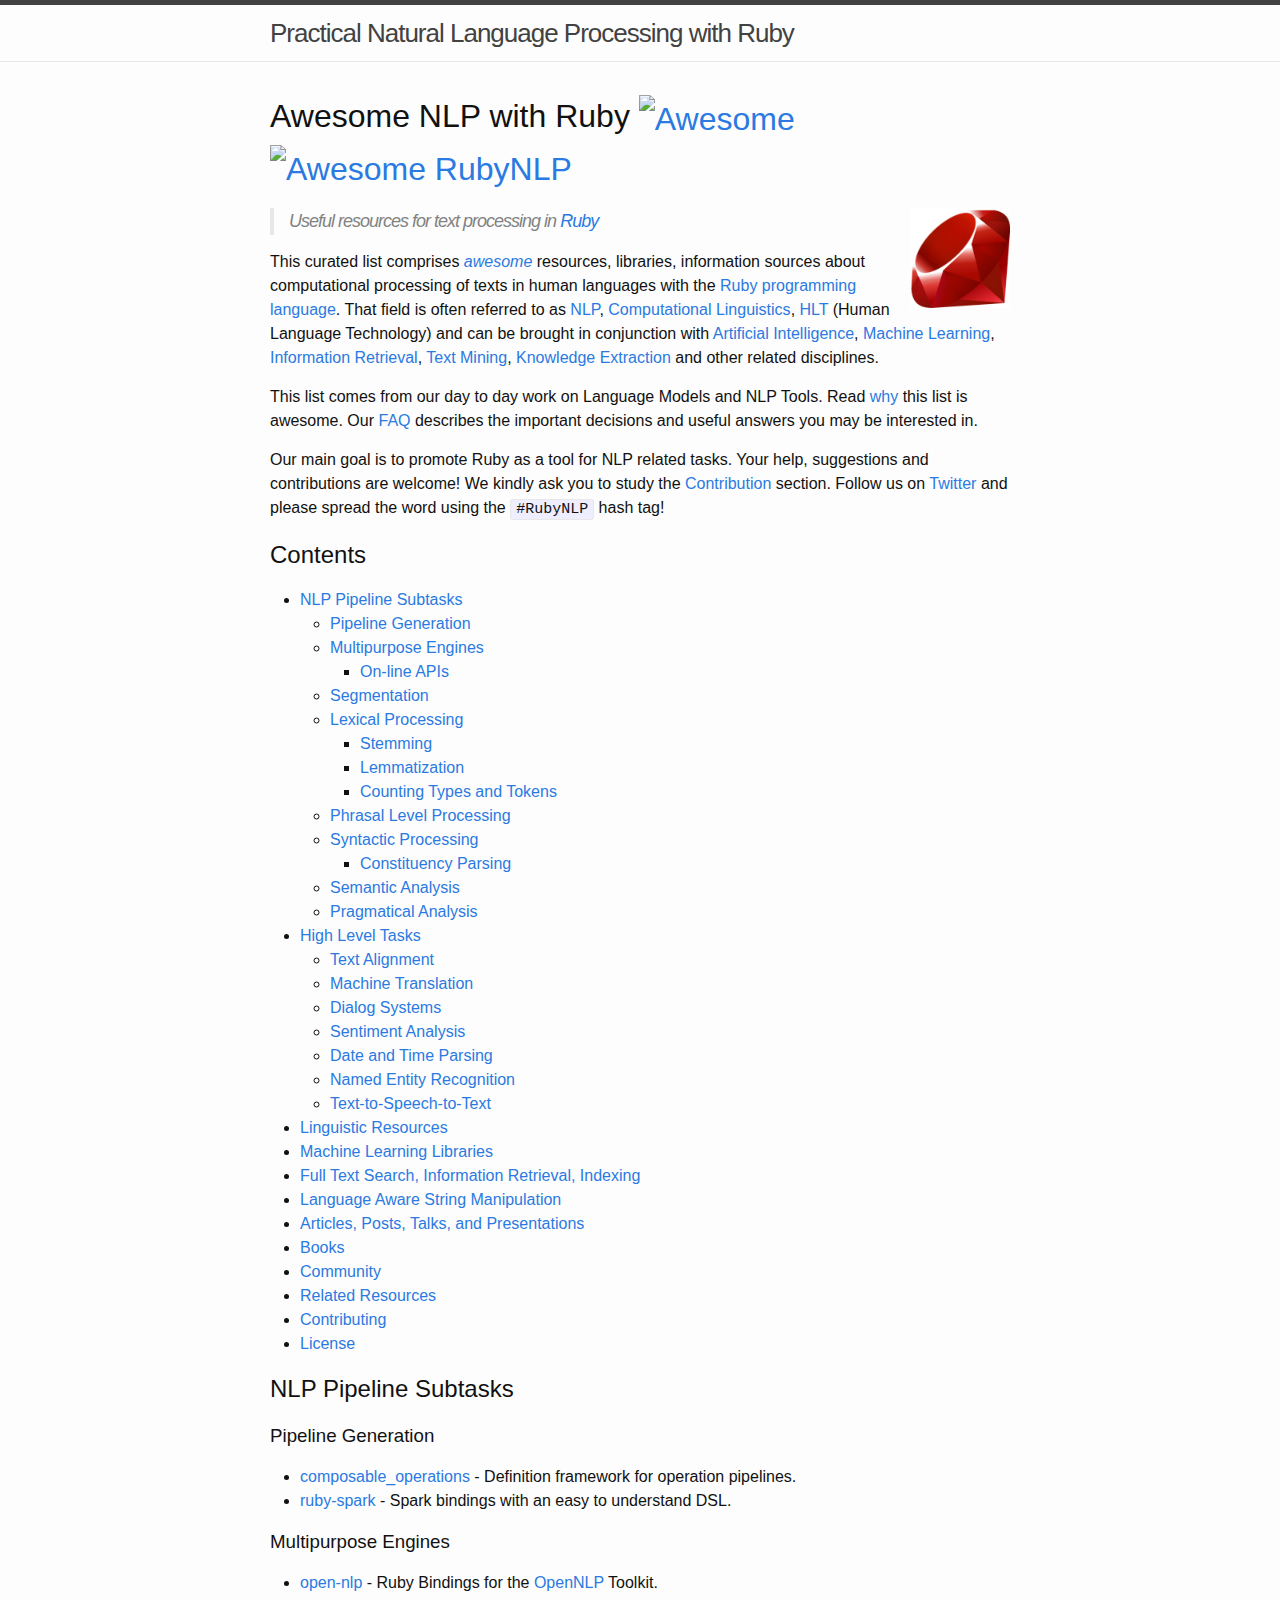
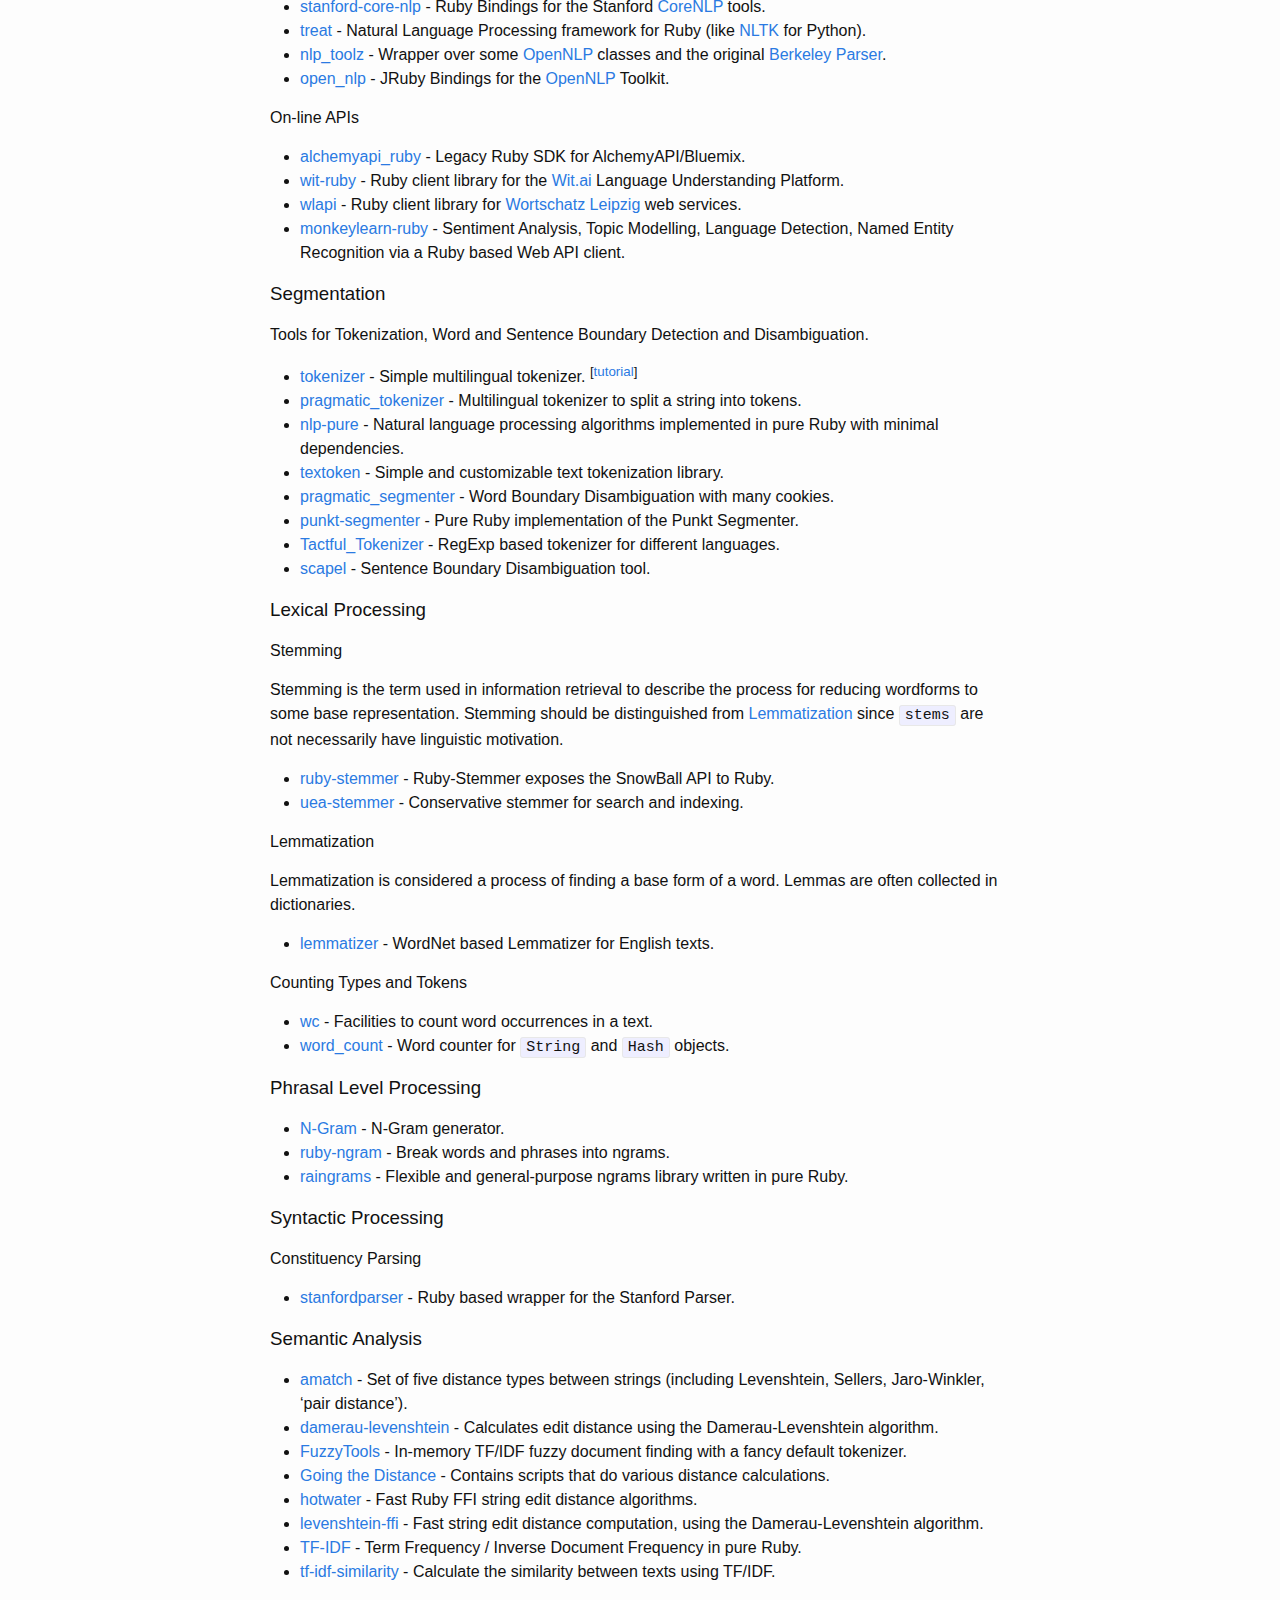
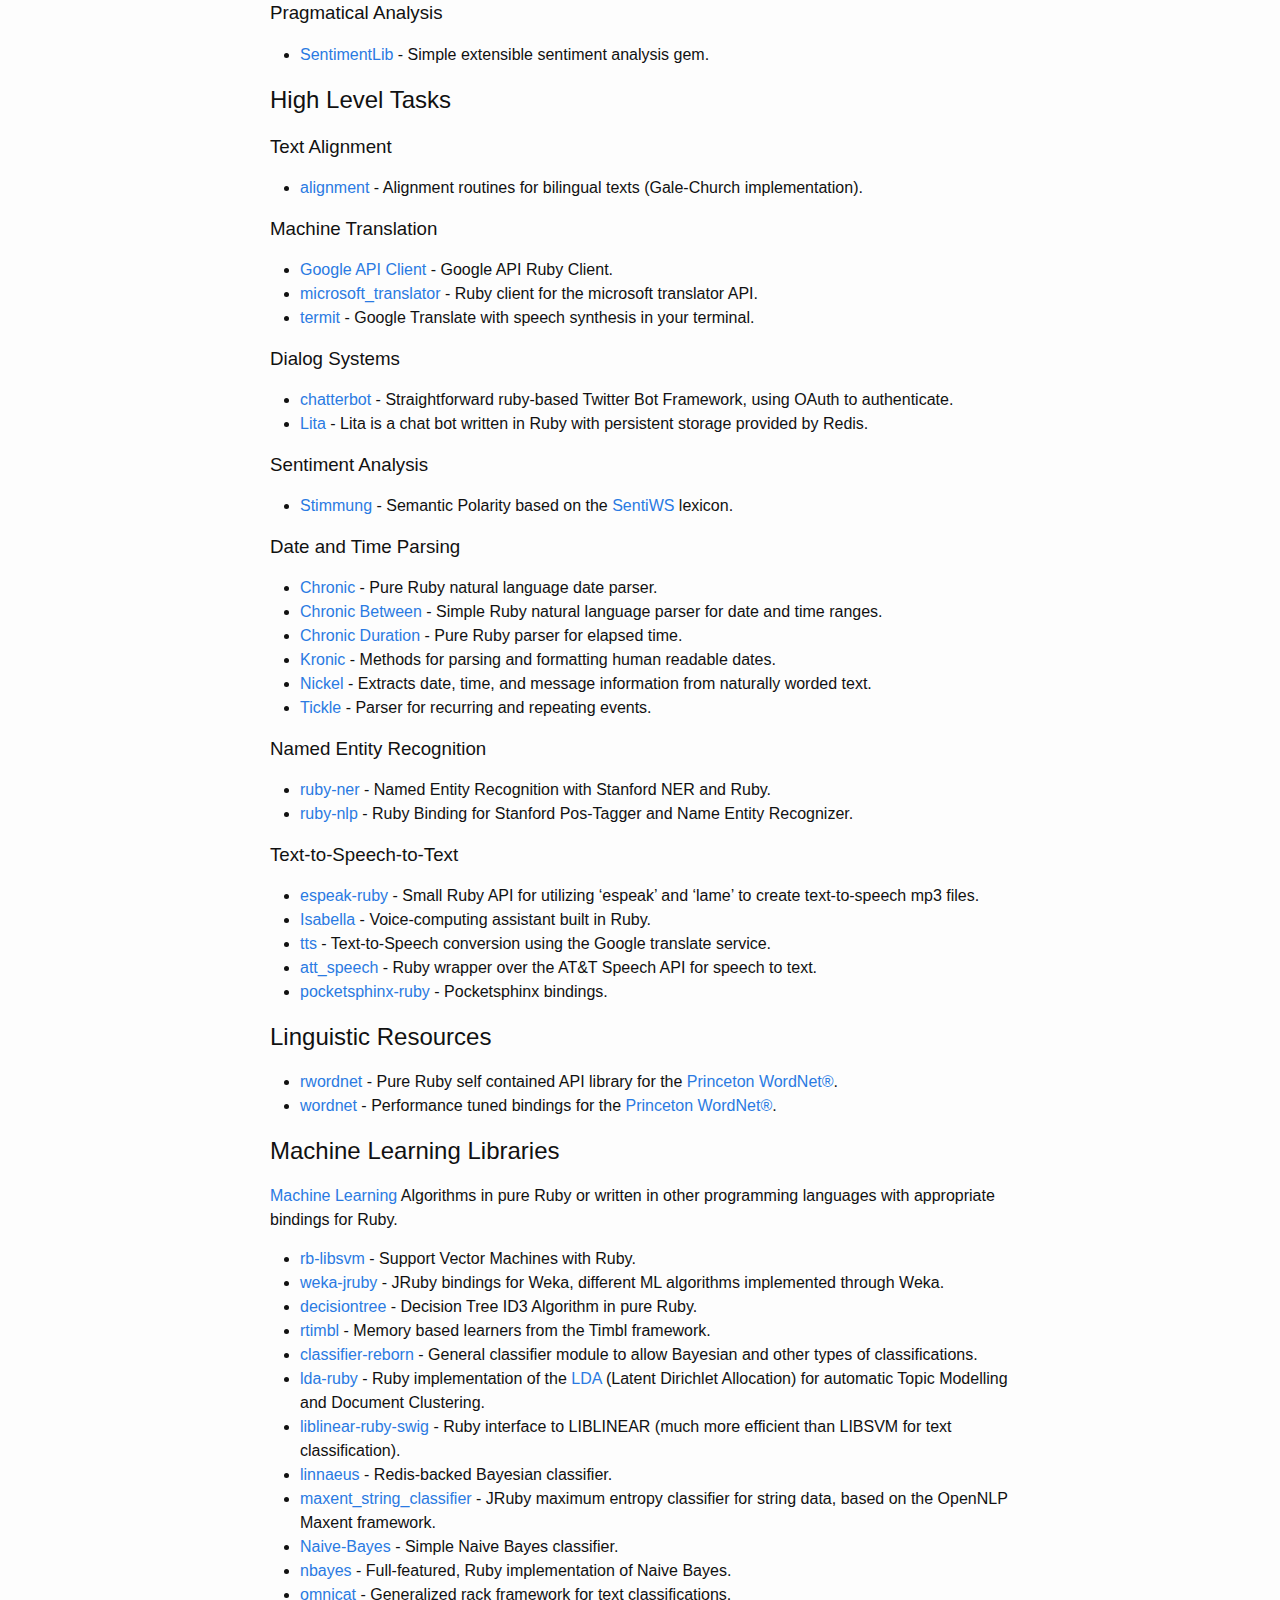
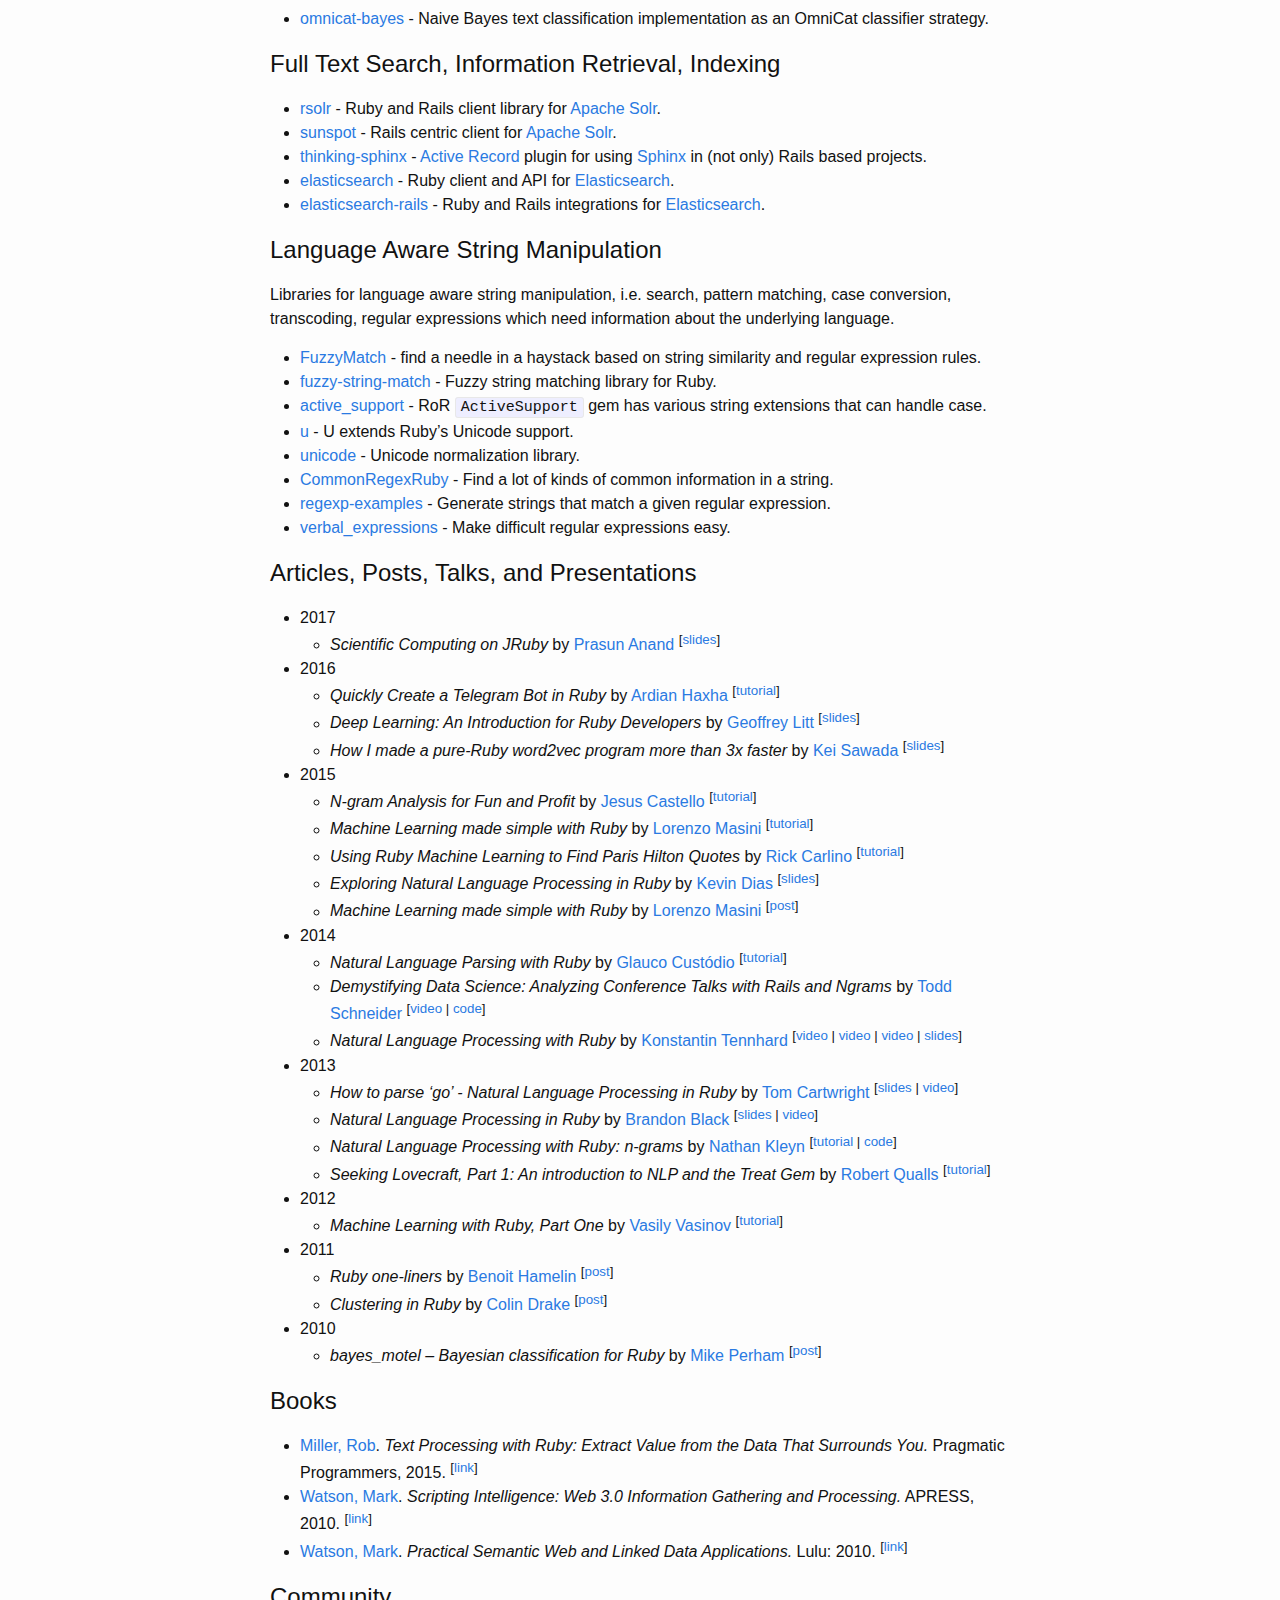
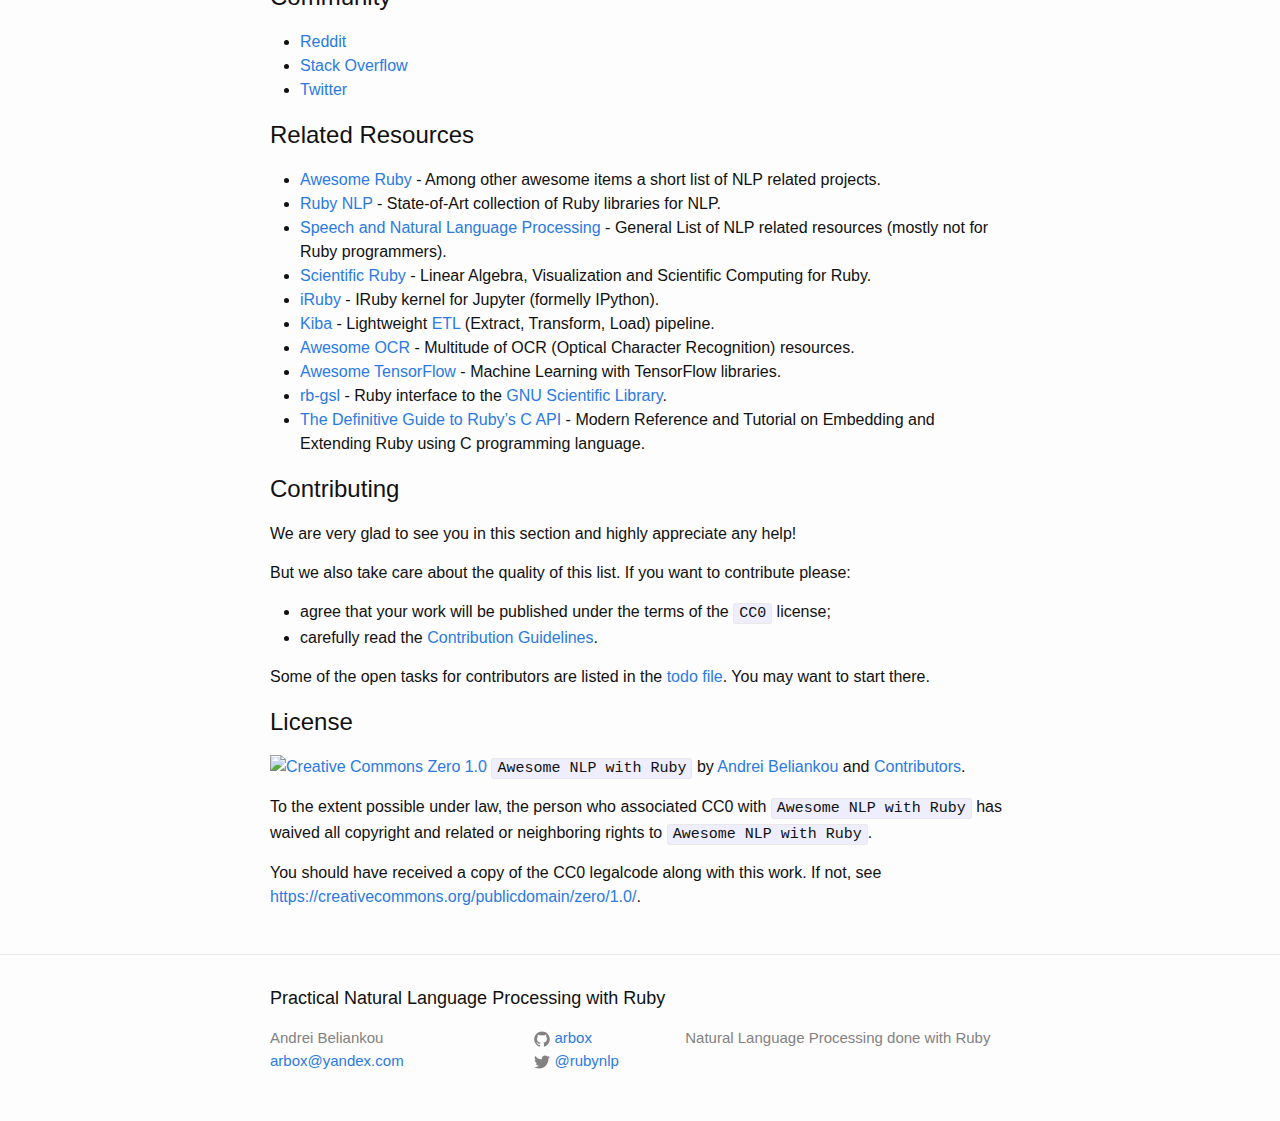
==== index.html @ 428e89db "Added the SEO tag." ====
<!DOCTYPE html>
<html lang="en">

  <head>
  <meta charset="utf-8">
  <meta http-equiv="X-UA-Compatible" content="IE=edge">
  <meta name="viewport" content="width=device-width, initial-scale=1">
  <link rel="apple-touch-icon" sizes="180x180" href="/apple-touch-icon.png">
<link rel="icon" type="image/png" href="/favicon-32x32.png" sizes="32x32">
<link rel="icon" type="image/png" href="/favicon-16x16.png" sizes="16x16">
<link rel="manifest" href="/manifest.json">
<link rel="mask-icon" href="/safari-pinned-tab.svg" color="#5bbad5">
<meta name="theme-color" content="#ffffff">

  <title>Practical Natural Language Processing with Ruby</title>
  <meta name="description" content="Natural Language Processing done with Ruby">

  <link rel="stylesheet" href="/assets/main.css">
  <link rel="canonical" href="http://rubynlp.org/">
  <link rel="alternate" type="application/rss+xml" title="Practical Natural Language Processing with Ruby" href="/feed.xml">

  
  <script>
  (function(i,s,o,g,r,a,m){i['GoogleAnalyticsObject']=r;i[r]=i[r]||function(){
  (i[r].q=i[r].q||[]).push(arguments)},i[r].l=1*new Date();a=s.createElement(o),
  m=s.getElementsByTagName(o)[0];a.async=1;a.src=g;m.parentNode.insertBefore(a,m)
  })(window,document,'script','https://www.google-analytics.com/analytics.js','ga');

  ga('create', 'UA-91420426-1', 'auto');
  ga('send', 'pageview');

</script>
  

  <!-- Yandex.Metrika counter -->
<script type="text/javascript">
    (function (d, w, c) {
        (w[c] = w[c] || []).push(function() {
            try {
                w.yaCounter42730049 = new Ya.Metrika({
                    id:42730049,
                    clickmap:true,
                    trackLinks:true,
                    accurateTrackBounce:true,
                    trackHash:true
                });
            } catch(e) { }
        });

        var n = d.getElementsByTagName("script")[0],
            s = d.createElement("script"),
            f = function () { n.parentNode.insertBefore(s, n); };
        s.type = "text/javascript";
        s.async = true;
        s.src = "https://mc.yandex.ru/metrika/watch.js";

        if (w.opera == "[object Opera]") {
            d.addEventListener("DOMContentLoaded", f, false);
        } else { f(); }
    })(document, window, "yandex_metrika_callbacks");
</script>
<noscript><div><img src="https://mc.yandex.ru/watch/42730049" style="position:absolute; left:-9999px;" alt="" /></div></noscript>
<!-- /Yandex.Metrika counter -->

  
  <!-- Begin Jekyll SEO tag v2.1.0 -->
<title>Practical Natural Language Processing with Ruby - Natural Language Processing done with Ruby</title>
<meta property="og:title" content="Practical Natural Language Processing with Ruby" />
<meta name="description" content="Natural Language Processing done with Ruby" />
<meta property="og:description" content="Natural Language Processing done with Ruby" />
<link rel="canonical" href="http://rubynlp.org/" />
<meta property="og:url" content="http://rubynlp.org/" />
<meta property="og:site_name" content="Practical Natural Language Processing with Ruby" />
<meta name="twitter:card" content="summary" />
<meta name="twitter:site" content="@rubynlp" />
<meta name="twitter:creator" content="@Andrei Beliankou" />
<script type="application/ld+json">
{"@context": "http://schema.org",
"@type": "WebSite",
"name": "Andrei Beliankou",
"headline": "Practical Natural Language Processing with Ruby",
"description": "Natural Language Processing done with Ruby",
"sameAs": ["https://github.com/arbox/nlp-with-ruby","https://twitter.com/RubyNLP"],
"url": "http://rubynlp.org/"}</script>
<!-- End Jekyll SEO tag -->

</head>


  <body>

    <header class="site-header" role="banner">

  <div class="wrapper">

    <a class="site-title" href="/">Practical Natural Language Processing with Ruby</a>

    <nav class="site-nav">
      <span class="menu-icon">
        <svg viewBox="0 0 18 15" width="18px" height="15px">
          <path fill="#424242" d="M18,1.484c0,0.82-0.665,1.484-1.484,1.484H1.484C0.665,2.969,0,2.304,0,1.484l0,0C0,0.665,0.665,0,1.484,0 h15.031C17.335,0,18,0.665,18,1.484L18,1.484z"/>
          <path fill="#424242" d="M18,7.516C18,8.335,17.335,9,16.516,9H1.484C0.665,9,0,8.335,0,7.516l0,0c0-0.82,0.665-1.484,1.484-1.484 h15.031C17.335,6.031,18,6.696,18,7.516L18,7.516z"/>
          <path fill="#424242" d="M18,13.516C18,14.335,17.335,15,16.516,15H1.484C0.665,15,0,14.335,0,13.516l0,0 c0-0.82,0.665-1.484,1.484-1.484h15.031C17.335,12.031,18,12.696,18,13.516L18,13.516z"/>
        </svg>
      </span>

      <div class="trigger">
        
          
        
          
        
      </div>
    </nav>

  </div>

</header>


    <main class="page-content" aria-label="Content">
      <div class="wrapper">
        
<h1 id="awesome-nlp-with-ruby--">Awesome NLP with Ruby <a href="https://github.com/sindresorhus/awesome"><img src="https://cdn.rawgit.com/sindresorhus/awesome/d7305f38d29fed78fa85652e3a63e154dd8e8829/media/badge.svg" alt="Awesome" /></a> <a href="https://github.com/arbox/nlp-with-ruby"><img src="https://img.shields.io/badge/Awesome-RubyNLP-brightgreen.svg" alt="Awesome RubyNLP" /></a></h1>

<p><a href="https://www.ruby-lang.org/en/"><img src="assets/Ruby_Logo.jpg" align="right" width="100px" height="100px" /></a></p>

<blockquote>
  <p>Useful resources for text processing in <a href="https://www.ruby-lang.org/en/">Ruby</a></p>
</blockquote>

<p>This curated list comprises <a href="https://github.com/sindresorhus/awesome/blob/master/awesome.md"><em>awesome</em></a>
resources, libraries, information sources about computational processing of texts
in human languages with the <a href="ruby">Ruby programming language</a>.
That field is often referred to as
<a href="https://en.wikipedia.org/wiki/Natural_language_processing">NLP</a>,
<a href="https://en.wikipedia.org/wiki/Computational_linguistics">Computational Linguistics</a>,
<a href="https://en.wikipedia.org/wiki/Language_technology">HLT</a> (Human Language Technology)
and can be brought in conjunction with
<a href="https://en.wikipedia.org/wiki/Artificial_intelligence">Artificial Intelligence</a>,
<a href="https://en.wikipedia.org/wiki/Machine_learning">Machine Learning</a>,
<a href="https://en.wikipedia.org/wiki/Information_retrieval">Information Retrieval</a>,
<a href="https://en.wikipedia.org/wiki/Text_mining">Text Mining</a>,
<a href="https://en.wikipedia.org/wiki/Knowledge_extraction">Knowledge Extraction</a>
and other related disciplines.</p>

<p>This list comes from our day to day work on Language Models and NLP Tools.
Read <a href="https://github.com/arbox/nlp-with-ruby/blob/master/motivation.md">why</a> this list is awesome. Our <a href="https://github.com/arbox/nlp-with-ruby/blob/master/FAQ.md">FAQ</a> describes the
important decisions and useful answers you may be interested in.</p>

<p>Our main goal is to promote Ruby as a tool for NLP related tasks. Your help,
suggestions and contributions are welcome! We kindly ask you to study
the <a href="#contributing">Contribution</a> section. Follow us on <a href="https://twitter.com/RubyNLP">Twitter</a>
and please spread the word using the <code class="highlighter-rouge">#RubyNLP</code> hash tag!</p>

<h2 id="contents">Contents</h2>

<!-- toc -->

<ul>
  <li><a href="#nlp-pipeline-subtasks">NLP Pipeline Subtasks</a>
    <ul>
      <li><a href="#pipeline-generation">Pipeline Generation</a></li>
      <li><a href="#multipurpose-engines">Multipurpose Engines</a>
        <ul>
          <li><a href="#on-line-apis">On-line APIs</a></li>
        </ul>
      </li>
      <li><a href="#segmentation">Segmentation</a></li>
      <li><a href="#lexical-processing">Lexical Processing</a>
        <ul>
          <li><a href="#stemming">Stemming</a></li>
          <li><a href="#lemmatization">Lemmatization</a></li>
          <li><a href="#counting-types-and-tokens">Counting Types and Tokens</a></li>
        </ul>
      </li>
      <li><a href="#phrasal-level-processing">Phrasal Level Processing</a></li>
      <li><a href="#syntactic-processing">Syntactic Processing</a>
        <ul>
          <li><a href="#constituency-parsing">Constituency Parsing</a></li>
        </ul>
      </li>
      <li><a href="#semantic-analysis">Semantic Analysis</a></li>
      <li><a href="#pragmatical-analysis">Pragmatical Analysis</a></li>
    </ul>
  </li>
  <li><a href="#high-level-tasks">High Level Tasks</a>
    <ul>
      <li><a href="#text-alignment">Text Alignment</a></li>
      <li><a href="#machine-translation">Machine Translation</a></li>
      <li><a href="#dialog-systems">Dialog Systems</a></li>
      <li><a href="#sentiment-analysis">Sentiment Analysis</a></li>
      <li><a href="#date-and-time-parsing">Date and Time Parsing</a></li>
      <li><a href="#named-entity-recognition">Named Entity Recognition</a></li>
      <li><a href="#text-to-speech-to-text">Text-to-Speech-to-Text</a></li>
    </ul>
  </li>
  <li><a href="#linguistic-resources">Linguistic Resources</a></li>
  <li><a href="#machine-learning-libraries">Machine Learning Libraries</a></li>
  <li><a href="#full-text-search-information-retrieval-indexing">Full Text Search, Information Retrieval, Indexing</a></li>
  <li><a href="#language-aware-string-manipulation">Language Aware String Manipulation</a></li>
  <li><a href="#articles-posts-talks-and-presentations">Articles, Posts, Talks, and Presentations</a></li>
  <li><a href="#books">Books</a></li>
  <li><a href="#community">Community</a></li>
  <li><a href="#related-resources">Related Resources</a></li>
  <li><a href="#contributing">Contributing</a></li>
  <li><a href="#license">License</a></li>
</ul>

<!-- tocstop -->

<h2 id="nlp-pipeline-subtasks">NLP Pipeline Subtasks</h2>

<h3 id="pipeline-generation">Pipeline Generation</h3>

<ul>
  <li><a href="https://github.com/t6d/composable_operations">composable_operations</a> -
Definition framework for operation pipelines.</li>
  <li><a href="https://github.com/ondra-m/ruby-spark">ruby-spark</a> -
Spark bindings with an easy to understand DSL.</li>
</ul>

<h3 id="multipurpose-engines">Multipurpose Engines</h3>

<ul>
  <li><a href="https://github.com/louismullie/open-nlp">open-nlp</a> -
Ruby Bindings for the <a href="https://opennlp.apache.org/">OpenNLP</a> Toolkit.</li>
  <li><a href="https://github.com/louismullie/stanford-core-nlp">stanford-core-nlp</a> -
Ruby Bindings for the Stanford <a href="https://github.com/stanfordnlp/CoreNLP">CoreNLP</a> tools.</li>
  <li><a href="https://github.com/louismullie/treat">treat</a> -
Natural Language Processing framework for Ruby (like <a href="http://www.nltk.org/">NLTK</a> for Python).</li>
  <li><a href="https://github.com/LeFnord/nlp_toolz">nlp_toolz</a> -
Wrapper over some <a href="https://opennlp.apache.org/">OpenNLP</a> classes and
the original <a href="https://github.com/slavpetrov/berkeleyparser">Berkeley Parser</a>.</li>
  <li><a href="https://github.com/hck/open_nlp">open_nlp</a> -
JRuby Bindings for the <a href="https://opennlp.apache.org/">OpenNLP</a> Toolkit.</li>
</ul>

<h4 id="on-line-apis">On-line APIs</h4>

<ul>
  <li><a href="https://github.com/alchemyapi/alchemyapi_ruby">alchemyapi_ruby</a> -
Legacy Ruby SDK for AlchemyAPI/Bluemix.</li>
  <li><a href="https://github.com/wit-ai/wit-ruby">wit-ruby</a> -
Ruby client library for the <a href="https://wit.ai/">Wit.ai</a> Language Understanding Platform.</li>
  <li><a href="https://github.com/arbox/wlapi">wlapi</a> - Ruby client library for
<a href="http://wortschatz.uni-leipzig.de/">Wortschatz Leipzig</a> web services.</li>
  <li><a href="https://github.com/monkeylearn/monkeylearn-ruby">monkeylearn-ruby</a> - Sentiment
Analysis, Topic Modelling, Language Detection, Named Entity Recognition via
a Ruby based Web API client.</li>
</ul>

<h3 id="segmentation">Segmentation</h3>

<p>Tools for Tokenization, Word and Sentence Boundary Detection and Disambiguation.</p>

<ul>
  <li><a href="https://github.com/arbox/tokenizer">tokenizer</a> -
Simple multilingual tokenizer.
<sup>[<a href="tutorials/tokenizer.md">tutorial</a>]</sup></li>
  <li><a href="https://github.com/diasks2/pragmatic_tokenizer">pragmatic_tokenizer</a> -
Multilingual tokenizer to split a string into tokens.</li>
  <li><a href="https://github.com/parhamr/nlp-pure">nlp-pure</a> -
Natural language processing algorithms implemented in pure Ruby with minimal dependencies.</li>
  <li><a href="https://github.com/manorie/textoken">textoken</a> -
Simple and customizable text tokenization library.</li>
  <li><a href="https://github.com/diasks2/pragmatic_segmenter">pragmatic_segmenter</a> -
Word Boundary Disambiguation with many cookies.</li>
  <li><a href="https://github.com/lfcipriani/punkt-segmenter">punkt-segmenter</a> -
Pure Ruby implementation of the Punkt Segmenter.</li>
  <li><a href="https://github.com/zencephalon/Tactful_Tokenizer">Tactful_Tokenizer</a> -
RegExp based tokenizer for different languages.</li>
  <li><a href="https://github.com/louismullie/scalpel">scapel</a> -
Sentence Boundary Disambiguation tool.</li>
</ul>

<h3 id="lexical-processing">Lexical Processing</h3>

<h4 id="stemming">Stemming</h4>

<p>Stemming is the term used in information retrieval to describe the process for
reducing wordforms to some base representation. Stemming should be distinguished
from <a href="#lemmatization">Lemmatization</a> since <code class="highlighter-rouge">stems</code> are not necessarily have
linguistic motivation.</p>

<ul>
  <li><a href="https://github.com/aurelian/ruby-stemmer">ruby-stemmer</a> -
Ruby-Stemmer exposes the SnowBall API to Ruby.</li>
  <li><a href="https://github.com/ealdent/uea-stemmer">uea-stemmer</a> -
Conservative stemmer for search and indexing.</li>
</ul>

<h4 id="lemmatization">Lemmatization</h4>

<p>Lemmatization is considered a process of finding a base form of a word. Lemmas
are often collected in dictionaries.</p>

<ul>
  <li><a href="https://github.com/yohasebe/lemmatizer">lemmatizer</a> -
WordNet based Lemmatizer for English texts.</li>
</ul>

<h4 id="counting-types-and-tokens">Counting Types and Tokens</h4>

<ul>
  <li><a href="https://github.com/thesp0nge/wc">wc</a> -
Facilities to count word occurrences in a text.</li>
  <li><a href="https://github.com/AtelierConvivialite/word_count">word_count</a> -
Word counter for <code class="highlighter-rouge">String</code> and <code class="highlighter-rouge">Hash</code> objects.</li>
</ul>

<h3 id="phrasal-level-processing">Phrasal Level Processing</h3>

<ul>
  <li><a href="https://github.com/reddavis/N-Gram">N-Gram</a> -
N-Gram generator.</li>
  <li><a href="https://github.com/tkellen/ruby-ngram">ruby-ngram</a> -
Break words and phrases into ngrams.</li>
  <li><a href="https://github.com/postmodern/raingrams">raingrams</a> -
Flexible and general-purpose ngrams library written in pure Ruby.</li>
</ul>

<h3 id="syntactic-processing">Syntactic Processing</h3>

<h4 id="constituency-parsing">Constituency Parsing</h4>

<ul>
  <li><a href="https://rubygems.org/gems/stanfordparser">stanfordparser</a> -
Ruby based wrapper for the Stanford Parser.</li>
</ul>

<h3 id="semantic-analysis">Semantic Analysis</h3>

<ul>
  <li><a href="https://github.com/flori/amatch">amatch</a> -
Set of five distance types between strings (including Levenshtein, Sellers, Jaro-Winkler, ‘pair distance’).</li>
  <li><a href="https://github.com/GlobalNamesArchitecture/damerau-levenshtein">damerau-levenshtein</a> -
Calculates edit distance using the Damerau-Levenshtein algorithm.</li>
  <li><a href="https://github.com/brianhempel/fuzzy_tools">FuzzyTools</a> -
In-memory TF/IDF fuzzy document finding with a fancy default tokenizer.</li>
  <li><a href="https://github.com/schneems/going_the_distance">Going the Distance</a> -
Contains scripts that do various distance calculations.</li>
  <li><a href="https://github.com/colinsurprenant/hotwater">hotwater</a> -
Fast Ruby FFI string edit distance algorithms.</li>
  <li><a href="https://github.com/dbalatero/levenshtein-ffi">levenshtein-ffi</a> -
Fast string edit distance computation, using the Damerau-Levenshtein algorithm.</li>
  <li><a href="https://github.com/reddavis/TF-IDF">TF-IDF</a> -
Term Frequency / Inverse Document Frequency in pure Ruby.</li>
  <li><a href="https://github.com/jpmckinney/tf-idf-similarity">tf-idf-similarity</a> -
Calculate the similarity between texts using TF/IDF.</li>
</ul>

<h3 id="pragmatical-analysis">Pragmatical Analysis</h3>
<ul>
  <li><a href="https://github.com/nzaillian/sentiment_lib">SentimentLib</a> -
Simple extensible sentiment analysis gem.</li>
</ul>

<h2 id="high-level-tasks">High Level Tasks</h2>

<h3 id="text-alignment">Text Alignment</h3>

<ul>
  <li><a href="https://github.com/povilasjurcys/alignment">alignment</a> -
Alignment routines for bilingual texts (Gale-Church implementation).</li>
</ul>

<h3 id="machine-translation">Machine Translation</h3>

<ul>
  <li><a href="https://github.com/google/google-api-ruby-client">Google API Client</a> -
Google API Ruby Client.</li>
  <li><a href="https://github.com/ikayzo/microsoft_translator">microsoft_translator</a> -
Ruby client for the microsoft translator API.</li>
  <li><a href="https://github.com/pawurb/termit">termit</a> -
Google Translate with speech synthesis in your terminal.</li>
</ul>

<h3 id="dialog-systems">Dialog Systems</h3>

<ul>
  <li><a href="https://github.com/muffinista/chatterbot">chatterbot</a> -
Straightforward ruby-based Twitter Bot Framework, using OAuth to authenticate.</li>
  <li><a href="https://github.com/litaio/lita">Lita</a> -
Lita is a chat bot written in Ruby with persistent storage provided by Redis.</li>
</ul>

<h3 id="sentiment-analysis">Sentiment Analysis</h3>

<ul>
  <li><a href="https://github.com/pachacamac/stimmung">Stimmung</a> -
Semantic Polarity based on the
<a href="http://wortschatz.informatik.uni-leipzig.de/download/sentiws.html">SentiWS</a>
lexicon.</li>
</ul>

<h3 id="date-and-time-parsing">Date and Time Parsing</h3>

<ul>
  <li><a href="https://github.com/mojombo/chronic">Chronic</a> -
Pure Ruby natural language date parser.</li>
  <li><a href="https://github.com/jrobertson/chronic_between">Chronic Between</a> -
Simple Ruby natural language parser for date and time ranges.</li>
  <li><a href="https://github.com/hpoydar/chronic_duration">Chronic Duration</a> -
Pure Ruby parser for elapsed time.</li>
  <li><a href="https://github.com/xaviershay/kronic">Kronic</a> -
Methods for parsing and formatting human readable dates.</li>
  <li><a href="https://github.com/iainbeeston/nickel">Nickel</a> -
Extracts date, time, and message information from naturally worded text.</li>
  <li><a href="https://github.com/yb66/tickle">Tickle</a> -
Parser for recurring and repeating events.</li>
</ul>

<h3 id="named-entity-recognition">Named Entity Recognition</h3>

<ul>
  <li><a href="https://github.com/mblongii/ruby-ner">ruby-ner</a> -
Named Entity Recognition with Stanford NER and Ruby.</li>
  <li><a href="https://github.com/tiendung/ruby-nlp">ruby-nlp</a> -
Ruby Binding for Stanford Pos-Tagger and Name Entity Recognizer.</li>
</ul>

<h3 id="text-to-speech-to-text">Text-to-Speech-to-Text</h3>

<ul>
  <li><a href="https://github.com/dejan/espeak-ruby">espeak-ruby</a> -
Small Ruby API for utilizing ‘espeak’ and ‘lame’ to create text-to-speech mp3 files.</li>
  <li><a href="https://github.com/chrisvfritz/isabella">Isabella</a> -
Voice-computing assistant built in Ruby.</li>
  <li><a href="https://github.com/c2h2/tts">tts</a> -
Text-to-Speech conversion using the Google translate service.</li>
  <li><a href="https://github.com/adhearsion/att_speech">att_speech</a> -
Ruby wrapper over the AT&amp;T Speech API for speech to text.</li>
  <li><a href="https://github.com/watsonbox/pocketsphinx-ruby">pocketsphinx-ruby</a> -
Pocketsphinx bindings.</li>
</ul>

<h2 id="linguistic-resources">Linguistic Resources</h2>

<ul>
  <li><a href="https://github.com/doches/rwordnet">rwordnet</a> -
Pure Ruby self contained API library for the <a href="https://wordnet.princeton.edu/">Princeton WordNet®</a>.</li>
  <li><a href="https://github.com/ged/ruby-wordnet/blob/master/README.rdoc">wordnet</a> -
Performance tuned bindings for the <a href="https://wordnet.princeton.edu/">Princeton WordNet®</a>.</li>
</ul>

<h2 id="machine-learning-libraries">Machine Learning Libraries</h2>

<p><a href="https://en.wikipedia.org/wiki/Machine_learning">Machine Learning</a> Algorithms
in pure Ruby or written in other programming languages with appropriate bindings
for Ruby.</p>

<ul>
  <li><a href="https://github.com/febeling/rb-libsvm">rb-libsvm</a> -
Support Vector Machines with Ruby.</li>
  <li><a href="https://github.com/paulgoetze/weka-jruby">weka-jruby</a> -
JRuby bindings for Weka, different ML algorithms implemented through Weka.</li>
  <li><a href="https://github.com/igrigorik/decisiontree">decisiontree</a> -
Decision Tree ID3 Algorithm in pure Ruby.</li>
  <li><a href="https://github.com/maspwr/rtimbl">rtimbl</a> -
Memory based learners from the Timbl framework.</li>
  <li><a href="https://github.com/jekyll/classifier-reborn">classifier-reborn</a> -
General classifier module to allow Bayesian and other types of classifications.</li>
  <li><a href="https://github.com/ealdent/lda-ruby">lda-ruby</a> -
Ruby implementation of the <a href="https://en.wikipedia.org/wiki/Latent_Dirichlet_allocation">LDA</a>
(Latent Dirichlet Allocation) for automatic Topic Modelling and Document Clustering.</li>
  <li><a href="https://github.com/tomz/liblinear-ruby-swig">liblinear-ruby-swig</a> -
Ruby interface to LIBLINEAR (much more efficient than LIBSVM for text classification).</li>
  <li><a href="https://github.com/djcp/linnaeus">linnaeus</a> -
Redis-backed Bayesian classifier.</li>
  <li><a href="https://github.com/mccraigmccraig/maxent_string_classifier">maxent_string_classifier</a> -
JRuby maximum entropy classifier for string data, based on the OpenNLP Maxent framework.</li>
  <li><a href="https://github.com/reddavis/Naive-Bayes">Naive-Bayes</a> -
Simple Naive Bayes classifier.</li>
  <li><a href="https://github.com/oasic/nbayes">nbayes</a> -
Full-featured, Ruby implementation of Naive Bayes.</li>
  <li><a href="https://github.com/mustafaturan/omnicat">omnicat</a> -
Generalized rack framework for text classifications.</li>
  <li><a href="https://github.com/mustafaturan/omnicat-bayes">omnicat-bayes</a> -
Naive Bayes text classification implementation as an OmniCat classifier strategy.</li>
</ul>

<h2 id="full-text-search-information-retrieval-indexing">Full Text Search, Information Retrieval, Indexing</h2>

<ul>
  <li><a href="https://github.com/rsolr/rsolr">rsolr</a> -
Ruby and Rails client library for <a href="http://lucene.apache.org/solr/">Apache Solr</a>.</li>
  <li><a href="https://github.com/sunspot/sunspot">sunspot</a> -
Rails centric client for <a href="http://lucene.apache.org/solr/">Apache Solr</a>.</li>
  <li><a href="https://github.com/pat/thinking-sphinx">thinking-sphinx</a> -
<a href="http://guides.rubyonrails.org/active_record_basics.html#what-is-active-record-questionmark">Active Record</a>
plugin for using <a href="http://sphinxsearch.com/">Sphinx</a> in (not only) Rails based projects.</li>
  <li><a href="https://github.com/elastic/elasticsearch-ruby/tree/master/elasticsearch">elasticsearch</a> -
Ruby client and API for <a href="https://www.elastic.co/">Elasticsearch</a>.</li>
  <li><a href="https://github.com/elastic/elasticsearch-rails">elasticsearch-rails</a> -
Ruby and Rails integrations for <a href="https://www.elastic.co/">Elasticsearch</a>.</li>
</ul>

<h2 id="language-aware-string-manipulation">Language Aware String Manipulation</h2>

<p>Libraries for language aware string manipulation, i.e. search, pattern matching,
case conversion, transcoding, regular expressions which need information about
the underlying language.</p>

<ul>
  <li><a href="https://github.com/seamusabshere/fuzzy_match">FuzzyMatch</a> -
find a needle in a haystack based on string similarity and regular expression rules.</li>
  <li><a href="https://github.com/kiyoka/fuzzy-string-match">fuzzy-string-match</a> -
Fuzzy string matching library for Ruby.</li>
  <li><a href="https://github.com/rails/rails/tree/master/activesupport/lib/active_support">active_support</a> -
RoR <code class="highlighter-rouge">ActiveSupport</code> gem has various string extensions that can handle case.</li>
  <li><a href="http://disu.se/software/u-1.0/">u</a> -
U extends Ruby’s Unicode support.</li>
  <li><a href="https://github.com/blackwinter/unicode">unicode</a> -
Unicode normalization library.</li>
  <li><a href="https://github.com/talyssonoc/CommonRegexRuby">CommonRegexRuby</a> -
Find a lot of kinds of common information in a string.</li>
  <li><a href="https://github.com/tom-lord/regexp-examples">regexp-examples</a> -
Generate strings that match a given regular expression.</li>
  <li><a href="https://github.com/ryan-endacott/verbal_expressions">verbal_expressions</a> -
Make difficult regular expressions easy.</li>
</ul>

<h2 id="articles-posts-talks-and-presentations">Articles, Posts, Talks, and Presentations</h2>

<ul>
  <li>2017
    <ul>
      <li><em>Scientific Computing on JRuby</em> by <a href="https://twitter.com/prasun_anand">Prasun Anand</a>
<sup>[<a href="http://www.slideshare.net/PrasunAnand2/fosdem2017-scientific-computing-on-jruby">slides</a>]</sup></li>
    </ul>
  </li>
  <li>2016
    <ul>
      <li><em>Quickly Create a Telegram Bot in Ruby</em> by <a href="https://twitter.com/ArdianHaxha">Ardian Haxha</a>
<sup>[<a href="https://www.sitepoint.com/quickly-create-a-telegram-bot-in-ruby/">tutorial</a>]</sup></li>
      <li><em>Deep Learning: An Introduction for Ruby Developers</em> by <a href="https://twitter.com/geoffreylitt">Geoffrey Litt</a>
<sup>[<a href="https://speakerdeck.com/geoffreylitt/deep-learning-an-introduction-for-ruby-developers">slides</a>]</sup></li>
      <li><em>How I made a pure-Ruby word2vec program more than 3x faster</em> by <a href="https://twitter.com/remore">Kei Sawada</a>
<sup>[<a href="https://speakerdeck.com/remore/how-i-made-a-pure-ruby-word2vec-program-more-than-3x-faster">slides</a>]</sup></li>
    </ul>
  </li>
  <li>2015
    <ul>
      <li><em>N-gram Analysis for Fun and Profit</em> by <a href="https://github.com/matugm">Jesus Castello</a>
<sup>[<a href="http://www.blackbytes.info/2015/09/ngram-analysis-ruby/">tutorial</a>]</sup></li>
      <li><em>Machine Learning made simple with Ruby</em> by <a href="https://github.com/rugginoso">Lorenzo Masini</a>
<sup>[<a href="https://www.leanpanda.com/blog/2015/08/24/machine-learning-automatic-classification/">tutorial</a>]</sup></li>
      <li><em>Using Ruby Machine Learning to Find Paris Hilton Quotes</em> by <a href="https://github.com/RickCarlino">Rick Carlino</a>
<sup>[<a href="http://datamelon.io/blog/2015/using-ruby-machine-learning-id-paris-hilton-quotes.html">tutorial</a>]</sup></li>
      <li><em>Exploring Natural Language Processing in Ruby</em> by <a href="https://github.com/diasks2">Kevin Dias</a>
<sup>[<a href="http://www.slideshare.net/diasks2/exploring-natural-language-processing-in-ruby">slides</a>]</sup></li>
      <li><em>Machine Learning made simple with Ruby</em> by <a href="https://twitter.com/rugginoso">Lorenzo Masini</a>
<sup>[<a href="https://www.leanpanda.com/blog/2015/08/24/machine-learning-automatic-classification/">post</a>]</sup></li>
    </ul>
  </li>
  <li>2014
    <ul>
      <li><em>Natural Language Parsing with Ruby</em> by <a href="https://github.com/glaucocustodio">Glauco Custódio</a>
<sup>[<a href="http://glaucocustodio.github.io/2014/11/10/natural-language-parsing-with-ruby/">tutorial</a>]</sup></li>
      <li><em>Demystifying Data Science: Analyzing Conference Talks with Rails and Ngrams</em> by
<a href="https://github.com/toddwschneider">Todd Schneider</a>
<sup>[<a href="https://www.youtube.com/watch?v=2ZDCxwB29Bg">video</a> | <a href="https://github.com/Genius/abstractogram">code</a>]</sup></li>
      <li><em>Natural Language Processing with Ruby</em> by <a href="https://github.com/t6d">Konstantin Tennhard</a>
<sup>[<a href="https://www.youtube.com/watch?v=5u86qVh8r0M">video</a> | <a href="https://www.youtube.com/watch?v=oFmy_QBQ5DU">video</a> |
<a href="https://www.youtube.com/watch?v=sPkeeWnsMn0">video</a> |
<a href="http://euruko2013.org/speakers/presentations/natural_language_processing_with_ruby_and_opennlp-tennhard.pdf">slides</a>]</sup></li>
    </ul>
  </li>
  <li>2013
    <ul>
      <li><em>How to parse ‘go’ - Natural Language Processing in Ruby</em> by
<a href="https://twitter.com/tomcartwrightuk">Tom Cartwright</a>
<sup>[<a href="http://www.slideshare.net/TomCartwright/natual-language-processing-in-ruby">slides</a> |
<a href="https://skillsmatter.com/skillscasts/4883-how-to-parse-go">video</a>]</sup></li>
      <li><em>Natural Language Processing in Ruby</em> by <a href="https://github.com/brandonblack">Brandon Black</a>
<sup>[<a href="https://speakerdeck.com/brandonblack/natural-language-processing-in-ruby">slides</a> |
<a href="http://confreaks.tv/videos/railsconf2013-natural-language-processing-with-ruby">video</a>]</sup></li>
      <li><em>Natural Language Processing with Ruby: n-grams</em> by <a href="https://github.com/nathankleyn">Nathan Kleyn</a>
<sup>[<a href="https://www.sitepoint.com/natural-language-processing-ruby-n-grams/">tutorial</a> |
<a href="https://github.com/nathankleyn/ruby_nlp">code</a>]</sup></li>
      <li><em>Seeking Lovecraft, Part 1: An introduction to NLP and the Treat Gem</em> by
<a href="https://github.com/rlqualls">Robert Qualls</a>
<sup>[<a href="https://www.sitepoint.com/seeking-lovecraft-part-1-an-introduction-to-nlp-and-the-treat-gem/">tutorial</a>]</sup></li>
    </ul>
  </li>
  <li>2012
    <ul>
      <li><em>Machine Learning with Ruby, Part One</em> by <a href="https://twitter.com/vasinov">Vasily Vasinov</a>
<sup>[<a href="http://www.vasinov.com/blog/machine-learning-with-ruby-part-one/">tutorial</a>]</sup></li>
    </ul>
  </li>
  <li>2011
    <ul>
      <li><em>Ruby one-liners</em> by <a href="https://twitter.com/benoithamelin">Benoit Hamelin</a>
<sup>[<a href="http://benoithamelin.tumblr.com/ruby1line">post</a>]</sup></li>
      <li><em>Clustering in Ruby</em> by <a href="https://twitter.com/colinfdrake">Colin Drake</a>
<sup>[<a href="https://colindrake.me/2011/05/28/clustering-in-ruby/">post</a>]</sup></li>
    </ul>
  </li>
  <li>2010
    <ul>
      <li><em>bayes_motel – Bayesian classification for Ruby</em> by <a href="https://twitter.com/mperham">Mike Perham</a>
<sup>[<a href="http://www.mikeperham.com/2010/04/28/bayes_motel-bayesian-classification-for-ruby/">post</a>]</sup></li>
    </ul>
  </li>
</ul>

<h2 id="books">Books</h2>

<ul>
  <li><a href="https://twitter.com/robmil/">Miller, Rob</a>.
<em>Text Processing with Ruby: Extract Value from the Data That Surrounds You.</em>
Pragmatic Programmers, 2015.
<sup>[<a href="https://www.amazon.com/Text-Processing-Ruby-Extract-Surrounds/dp/1680500708">link</a>]</sup></li>
  <li><a href="https://twitter.com/mark_l_watson">Watson, Mark</a>.
<em>Scripting Intelligence: Web 3.0 Information Gathering and Processing.</em>
APRESS, 2010.
<sup>[<a href="https://www.amazon.de/Scripting-Intelligence-Information-Gathering-Processing/dp/1430223510">link</a>]</sup></li>
  <li><a href="https://twitter.com/mark_l_watson">Watson, Mark</a>.
<em>Practical Semantic Web and Linked Data Applications.</em> Lulu: 2010.
<sup>[<a href="http://www.lulu.com/shop/mark-watson/practical-semantic-web-and-linked-data-applications-java-edition/paperback/product-10915016.html">link</a>]</sup></li>
</ul>

<h2 id="community">Community</h2>

<ul>
  <li><a href="https://www.reddit.com/r/LanguageTechnology/search?q=ruby&amp;restrict_sr=on">Reddit</a></li>
  <li><a href="http://stackoverflow.com/search?q=%5Bnlp%5D+and+%5Bruby%5D">Stack Overflow</a></li>
  <li><a href="https://twitter.com/search?q=Ruby%20NLP%20%23ruby%20OR%20%23nlproc%20OR%20%23rubynlp%20OR%20%23nlp&amp;src=typd&amp;lang=en">Twitter</a></li>
</ul>

<h2 id="related-resources">Related Resources</h2>

<ul>
  <li><a href="https://github.com/markets/awesome-ruby#natural-language-processing">Awesome Ruby</a> -
Among other awesome items a short list of NLP related projects.</li>
  <li><a href="https://github.com/diasks2/ruby-nlp">Ruby NLP</a> -
State-of-Art collection of Ruby libraries for NLP.</li>
  <li><a href="https://github.com/edobashira/speech-language-processing">Speech and Natural Language Processing</a> -
General List of NLP related resources (mostly not for Ruby programmers).</li>
  <li><a href="http://sciruby.com/">Scientific Ruby</a> -
Linear Algebra, Visualization and Scientific Computing for Ruby.</li>
  <li><a href="https://github.com/SciRuby/iruby">iRuby</a> - IRuby kernel for Jupyter (formelly IPython).</li>
  <li><a href="https://github.com/thbar/kiba">Kiba</a> -
Lightweight <a href="https://en.wikipedia.org/wiki/Extract,_transform,_load">ETL</a> (Extract, Transform, Load) pipeline.</li>
  <li><a href="https://github.com/kba/awesome-ocr">Awesome OCR</a> -
Multitude of OCR (Optical Character Recognition) resources.</li>
  <li><a href="https://github.com/jtoy/awesome-tensorflow">Awesome TensorFlow</a> -
Machine Learning with TensorFlow libraries.</li>
  <li><a href="https://github.com/SciRuby/rb-gsl">rb-gsl</a> -
Ruby interface to the <a href="https://www.gnu.org/software/gsl/">GNU Scientific Library</a>.</li>
  <li><a href="https://silverhammermba.github.io/emberb/">The Definitive Guide to Ruby’s C API</a> -
Modern Reference and Tutorial on Embedding and Extending Ruby using C programming language.</li>
</ul>

<h2 id="contributing">Contributing</h2>

<p>We are very glad to see you in this section and highly appreciate any help!</p>

<p>But we also take care about the quality of this list. If you want to contribute
please:</p>
<ul>
  <li>agree that your work will be published under the terms of the <code class="highlighter-rouge">CC0</code> license;</li>
  <li>carefully read the <a href="https://github.com/arbox/nlp-with-ruby/blob/master/CONTRIBUTING.md">Contribution Guidelines</a>.</li>
</ul>

<p>Some of the open tasks for contributors are listed in the <a href="https://github.com/arbox/nlp-with-ruby/blob/master/todo.md">todo file</a>.
You may want to start there.</p>

<h2 id="license">License</h2>

<p><a href="https://creativecommons.org/publicdomain/zero/1.0/"><img src="http://mirrors.creativecommons.org/presskit/buttons/80x15/svg/cc-zero.svg" alt="Creative Commons Zero 1.0" /></a> <code class="highlighter-rouge">Awesome NLP with Ruby</code> by <a href="https://github.com/arbox">Andrei Beliankou</a> and
<a href="https://github.com/arbox/nlp-with-ruby/graphs/contributors">Contributors</a>.</p>

<p>To the extent possible under law, the person who associated CC0 with
<code class="highlighter-rouge">Awesome NLP with Ruby</code> has waived all copyright and related or neighboring rights
to <code class="highlighter-rouge">Awesome NLP with Ruby</code>.</p>

<p>You should have received a copy of the CC0 legalcode along with this
work. If not, see <a href="https://creativecommons.org/publicdomain/zero/1.0/">https://creativecommons.org/publicdomain/zero/1.0/</a>.</p>

<!--- Links --->


      </div>
    </main>

    <footer class="site-footer">

  <div class="wrapper">

    <h2 class="footer-heading">Practical Natural Language Processing with Ruby</h2>

    <div class="footer-col-wrapper">
      <div class="footer-col footer-col-1">
        <ul class="contact-list">
          <li>
            
              Andrei Beliankou
            
            </li>
            
            <li><a href="mailto:arbox@yandex.com">arbox@yandex.com</a></li>
            
        </ul>
      </div>

      <div class="footer-col footer-col-2">
        <ul class="social-media-list">
          
          <li>
            <a href="https://github.com/arbox"><span class="icon icon--github"><svg viewBox="0 0 16 16" width="16px" height="16px"><path fill="#828282" d="M7.999,0.431c-4.285,0-7.76,3.474-7.76,7.761 c0,3.428,2.223,6.337,5.307,7.363c0.388,0.071,0.53-0.168,0.53-0.374c0-0.184-0.007-0.672-0.01-1.32 c-2.159,0.469-2.614-1.04-2.614-1.04c-0.353-0.896-0.862-1.135-0.862-1.135c-0.705-0.481,0.053-0.472,0.053-0.472 c0.779,0.055,1.189,0.8,1.189,0.8c0.692,1.186,1.816,0.843,2.258,0.645c0.071-0.502,0.271-0.843,0.493-1.037 C4.86,11.425,3.049,10.76,3.049,7.786c0-0.847,0.302-1.54,0.799-2.082C3.768,5.507,3.501,4.718,3.924,3.65 c0,0,0.652-0.209,2.134,0.796C6.677,4.273,7.34,4.187,8,4.184c0.659,0.003,1.323,0.089,1.943,0.261 c1.482-1.004,2.132-0.796,2.132-0.796c0.423,1.068,0.157,1.857,0.077,2.054c0.497,0.542,0.798,1.235,0.798,2.082 c0,2.981-1.814,3.637-3.543,3.829c0.279,0.24,0.527,0.713,0.527,1.437c0,1.037-0.01,1.874-0.01,2.129 c0,0.208,0.14,0.449,0.534,0.373c3.081-1.028,5.302-3.935,5.302-7.362C15.76,3.906,12.285,0.431,7.999,0.431z"/></svg>
</span><span class="username">arbox</span></a>

          </li>
          

          
          <li>
            <a href="https://twitter.com/@rubynlp"><span class="icon icon--twitter"><svg viewBox="0 0 16 16" width="16px" height="16px"><path fill="#828282" d="M15.969,3.058c-0.586,0.26-1.217,0.436-1.878,0.515c0.675-0.405,1.194-1.045,1.438-1.809c-0.632,0.375-1.332,0.647-2.076,0.793c-0.596-0.636-1.446-1.033-2.387-1.033c-1.806,0-3.27,1.464-3.27,3.27 c0,0.256,0.029,0.506,0.085,0.745C5.163,5.404,2.753,4.102,1.14,2.124C0.859,2.607,0.698,3.168,0.698,3.767 c0,1.134,0.577,2.135,1.455,2.722C1.616,6.472,1.112,6.325,0.671,6.08c0,0.014,0,0.027,0,0.041c0,1.584,1.127,2.906,2.623,3.206 C3.02,9.402,2.731,9.442,2.433,9.442c-0.211,0-0.416-0.021-0.615-0.059c0.416,1.299,1.624,2.245,3.055,2.271 c-1.119,0.877-2.529,1.4-4.061,1.4c-0.264,0-0.524-0.015-0.78-0.046c1.447,0.928,3.166,1.469,5.013,1.469 c6.015,0,9.304-4.983,9.304-9.304c0-0.142-0.003-0.283-0.009-0.423C14.976,4.29,15.531,3.714,15.969,3.058z"/></svg>
</span><span class="username">@rubynlp</span></a>

          </li>
          
        </ul>
      </div>

      <div class="footer-col footer-col-3">
        <p>Natural Language Processing done with Ruby
</p>
      </div>
    </div>

  </div>

</footer>


  </body>

</html>
---- assets/main.css ----
/**
 * Reset some basic elements
 */
body, h1, h2, h3, h4, h5, h6,
p, blockquote, pre, hr,
dl, dd, ol, ul, figure {
  margin: 0;
  padding: 0; }

/**
 * Basic styling
 */
body {
  font: 400 16px/1.5 "Helvetica Neue", Helvetica, Arial, sans-serif;
  color: #111;
  background-color: #fdfdfd;
  -webkit-text-size-adjust: 100%;
  -webkit-font-feature-settings: "kern" 1;
  -moz-font-feature-settings: "kern" 1;
  -o-font-feature-settings: "kern" 1;
  font-feature-settings: "kern" 1;
  font-kerning: normal; }

/**
 * Set `margin-bottom` to maintain vertical rhythm
 */
h1, h2, h3, h4, h5, h6,
p, blockquote, pre,
ul, ol, dl, figure,
.highlight {
  margin-bottom: 15px; }

/**
 * Images
 */
img {
  max-width: 100%;
  vertical-align: middle; }

/**
 * Figures
 */
figure > img {
  display: block; }

figcaption {
  font-size: 14px; }

/**
 * Lists
 */
ul, ol {
  margin-left: 30px; }

li > ul,
li > ol {
  margin-bottom: 0; }

/**
 * Headings
 */
h1, h2, h3, h4, h5, h6 {
  font-weight: 400; }

/**
 * Links
 */
a {
  color: #2a7ae2;
  text-decoration: none; }
  a:visited {
    color: #1756a9; }
  a:hover {
    color: #111;
    text-decoration: underline; }

/**
 * Blockquotes
 */
blockquote {
  color: #828282;
  border-left: 4px solid #e8e8e8;
  padding-left: 15px;
  font-size: 18px;
  letter-spacing: -1px;
  font-style: italic; }
  blockquote > :last-child {
    margin-bottom: 0; }

/**
 * Code formatting
 */
pre,
code {
  font-size: 15px;
  border: 1px solid #e8e8e8;
  border-radius: 3px;
  background-color: #eef; }

code {
  padding: 1px 5px; }

pre {
  padding: 8px 12px;
  overflow-x: auto; }
  pre > code {
    border: 0;
    padding-right: 0;
    padding-left: 0; }

/**
 * Wrapper
 */
.wrapper {
  max-width: -webkit-calc(800px - (30px * 2));
  max-width: calc(800px - (30px * 2));
  margin-right: auto;
  margin-left: auto;
  padding-right: 30px;
  padding-left: 30px; }
  @media screen and (max-width: 800px) {
    .wrapper {
      max-width: -webkit-calc(800px - (30px));
      max-width: calc(800px - (30px));
      padding-right: 15px;
      padding-left: 15px; } }

/**
 * Clearfix
 */
.wrapper:after, .footer-col-wrapper:after {
  content: "";
  display: table;
  clear: both; }

/**
 * Icons
 */
.icon > svg {
  display: inline-block;
  vertical-align: middle; }
  .icon > svg path {
    fill: #828282; }

/**
 * Site header
 */
.site-header {
  border-top: 5px solid #424242;
  border-bottom: 1px solid #e8e8e8;
  min-height: 56px;
  position: relative; }

.site-title {
  font-size: 26px;
  font-weight: 300;
  line-height: 56px;
  letter-spacing: -1px;
  margin-bottom: 0;
  float: left; }
  .site-title, .site-title:visited {
    color: #424242; }

.site-nav {
  float: right;
  line-height: 56px; }
  .site-nav .menu-icon {
    display: none; }
  .site-nav .page-link {
    color: #111;
    line-height: 1.5; }
    .site-nav .page-link:not(:last-child) {
      margin-right: 20px; }
  @media screen and (max-width: 600px) {
    .site-nav {
      position: absolute;
      top: 9px;
      right: 15px;
      background-color: #fdfdfd;
      border: 1px solid #e8e8e8;
      border-radius: 5px;
      text-align: right; }
      .site-nav .menu-icon {
        display: block;
        float: right;
        width: 36px;
        height: 26px;
        line-height: 0;
        padding-top: 10px;
        text-align: center; }
        .site-nav .menu-icon > svg path {
          fill: #424242; }
      .site-nav .trigger {
        clear: both;
        display: none; }
      .site-nav:hover .trigger {
        display: block;
        padding-bottom: 5px; }
      .site-nav .page-link {
        display: block;
        padding: 5px 10px;
        margin-left: 20px; }
        .site-nav .page-link:not(:last-child) {
          margin-right: 0; } }

/**
 * Site footer
 */
.site-footer {
  border-top: 1px solid #e8e8e8;
  padding: 30px 0; }

.footer-heading {
  font-size: 18px;
  margin-bottom: 15px; }

.contact-list,
.social-media-list {
  list-style: none;
  margin-left: 0; }

.footer-col-wrapper {
  font-size: 15px;
  color: #828282;
  margin-left: -15px; }

.footer-col {
  float: left;
  margin-bottom: 15px;
  padding-left: 15px; }

.footer-col-1 {
  width: -webkit-calc(35% - (30px / 2));
  width: calc(35% - (30px / 2)); }

.footer-col-2 {
  width: -webkit-calc(20% - (30px / 2));
  width: calc(20% - (30px / 2)); }

.footer-col-3 {
  width: -webkit-calc(45% - (30px / 2));
  width: calc(45% - (30px / 2)); }

@media screen and (max-width: 800px) {
  .footer-col-1,
  .footer-col-2 {
    width: -webkit-calc(50% - (30px / 2));
    width: calc(50% - (30px / 2)); }

  .footer-col-3 {
    width: -webkit-calc(100% - (30px / 2));
    width: calc(100% - (30px / 2)); } }
@media screen and (max-width: 600px) {
  .footer-col {
    float: none;
    width: -webkit-calc(100% - (30px / 2));
    width: calc(100% - (30px / 2)); } }
/**
 * Page content
 */
.page-content {
  padding: 30px 0; }

.page-heading {
  font-size: 20px; }

.post-list {
  margin-left: 0;
  list-style: none; }
  .post-list > li {
    margin-bottom: 30px; }

.post-meta {
  font-size: 14px;
  color: #828282; }

.post-link {
  display: block;
  font-size: 24px; }

/**
 * Posts
 */
.post-header {
  margin-bottom: 30px; }

.post-title {
  font-size: 42px;
  letter-spacing: -1px;
  line-height: 1; }
  @media screen and (max-width: 800px) {
    .post-title {
      font-size: 36px; } }

.post-content {
  margin-bottom: 30px; }
  .post-content h2 {
    font-size: 32px; }
    @media screen and (max-width: 800px) {
      .post-content h2 {
        font-size: 28px; } }
  .post-content h3 {
    font-size: 26px; }
    @media screen and (max-width: 800px) {
      .post-content h3 {
        font-size: 22px; } }
  .post-content h4 {
    font-size: 20px; }
    @media screen and (max-width: 800px) {
      .post-content h4 {
        font-size: 18px; } }

/**
 * Syntax highlighting styles
 */
.highlight {
  background: #fff; }
  .highlighter-rouge .highlight {
    background: #eef; }
  .highlight .c {
    color: #998;
    font-style: italic; }
  .highlight .err {
    color: #a61717;
    background-color: #e3d2d2; }
  .highlight .k {
    font-weight: bold; }
  .highlight .o {
    font-weight: bold; }
  .highlight .cm {
    color: #998;
    font-style: italic; }
  .highlight .cp {
    color: #999;
    font-weight: bold; }
  .highlight .c1 {
    color: #998;
    font-style: italic; }
  .highlight .cs {
    color: #999;
    font-weight: bold;
    font-style: italic; }
  .highlight .gd {
    color: #000;
    background-color: #fdd; }
  .highlight .gd .x {
    color: #000;
    background-color: #faa; }
  .highlight .ge {
    font-style: italic; }
  .highlight .gr {
    color: #a00; }
  .highlight .gh {
    color: #999; }
  .highlight .gi {
    color: #000;
    background-color: #dfd; }
  .highlight .gi .x {
    color: #000;
    background-color: #afa; }
  .highlight .go {
    color: #888; }
  .highlight .gp {
    color: #555; }
  .highlight .gs {
    font-weight: bold; }
  .highlight .gu {
    color: #aaa; }
  .highlight .gt {
    color: #a00; }
  .highlight .kc {
    font-weight: bold; }
  .highlight .kd {
    font-weight: bold; }
  .highlight .kp {
    font-weight: bold; }
  .highlight .kr {
    font-weight: bold; }
  .highlight .kt {
    color: #458;
    font-weight: bold; }
  .highlight .m {
    color: #099; }
  .highlight .s {
    color: #d14; }
  .highlight .na {
    color: #008080; }
  .highlight .nb {
    color: #0086B3; }
  .highlight .nc {
    color: #458;
    font-weight: bold; }
  .highlight .no {
    color: #008080; }
  .highlight .ni {
    color: #800080; }
  .highlight .ne {
    color: #900;
    font-weight: bold; }
  .highlight .nf {
    color: #900;
    font-weight: bold; }
  .highlight .nn {
    color: #555; }
  .highlight .nt {
    color: #000080; }
  .highlight .nv {
    color: #008080; }
  .highlight .ow {
    font-weight: bold; }
  .highlight .w {
    color: #bbb; }
  .highlight .mf {
    color: #099; }
  .highlight .mh {
    color: #099; }
  .highlight .mi {
    color: #099; }
  .highlight .mo {
    color: #099; }
  .highlight .sb {
    color: #d14; }
  .highlight .sc {
    color: #d14; }
  .highlight .sd {
    color: #d14; }
  .highlight .s2 {
    color: #d14; }
  .highlight .se {
    color: #d14; }
  .highlight .sh {
    color: #d14; }
  .highlight .si {
    color: #d14; }
  .highlight .sx {
    color: #d14; }
  .highlight .sr {
    color: #009926; }
  .highlight .s1 {
    color: #d14; }
  .highlight .ss {
    color: #990073; }
  .highlight .bp {
    color: #999; }
  .highlight .vc {
    color: #008080; }
  .highlight .vg {
    color: #008080; }
  .highlight .vi {
    color: #008080; }
  .highlight .il {
    color: #099; }
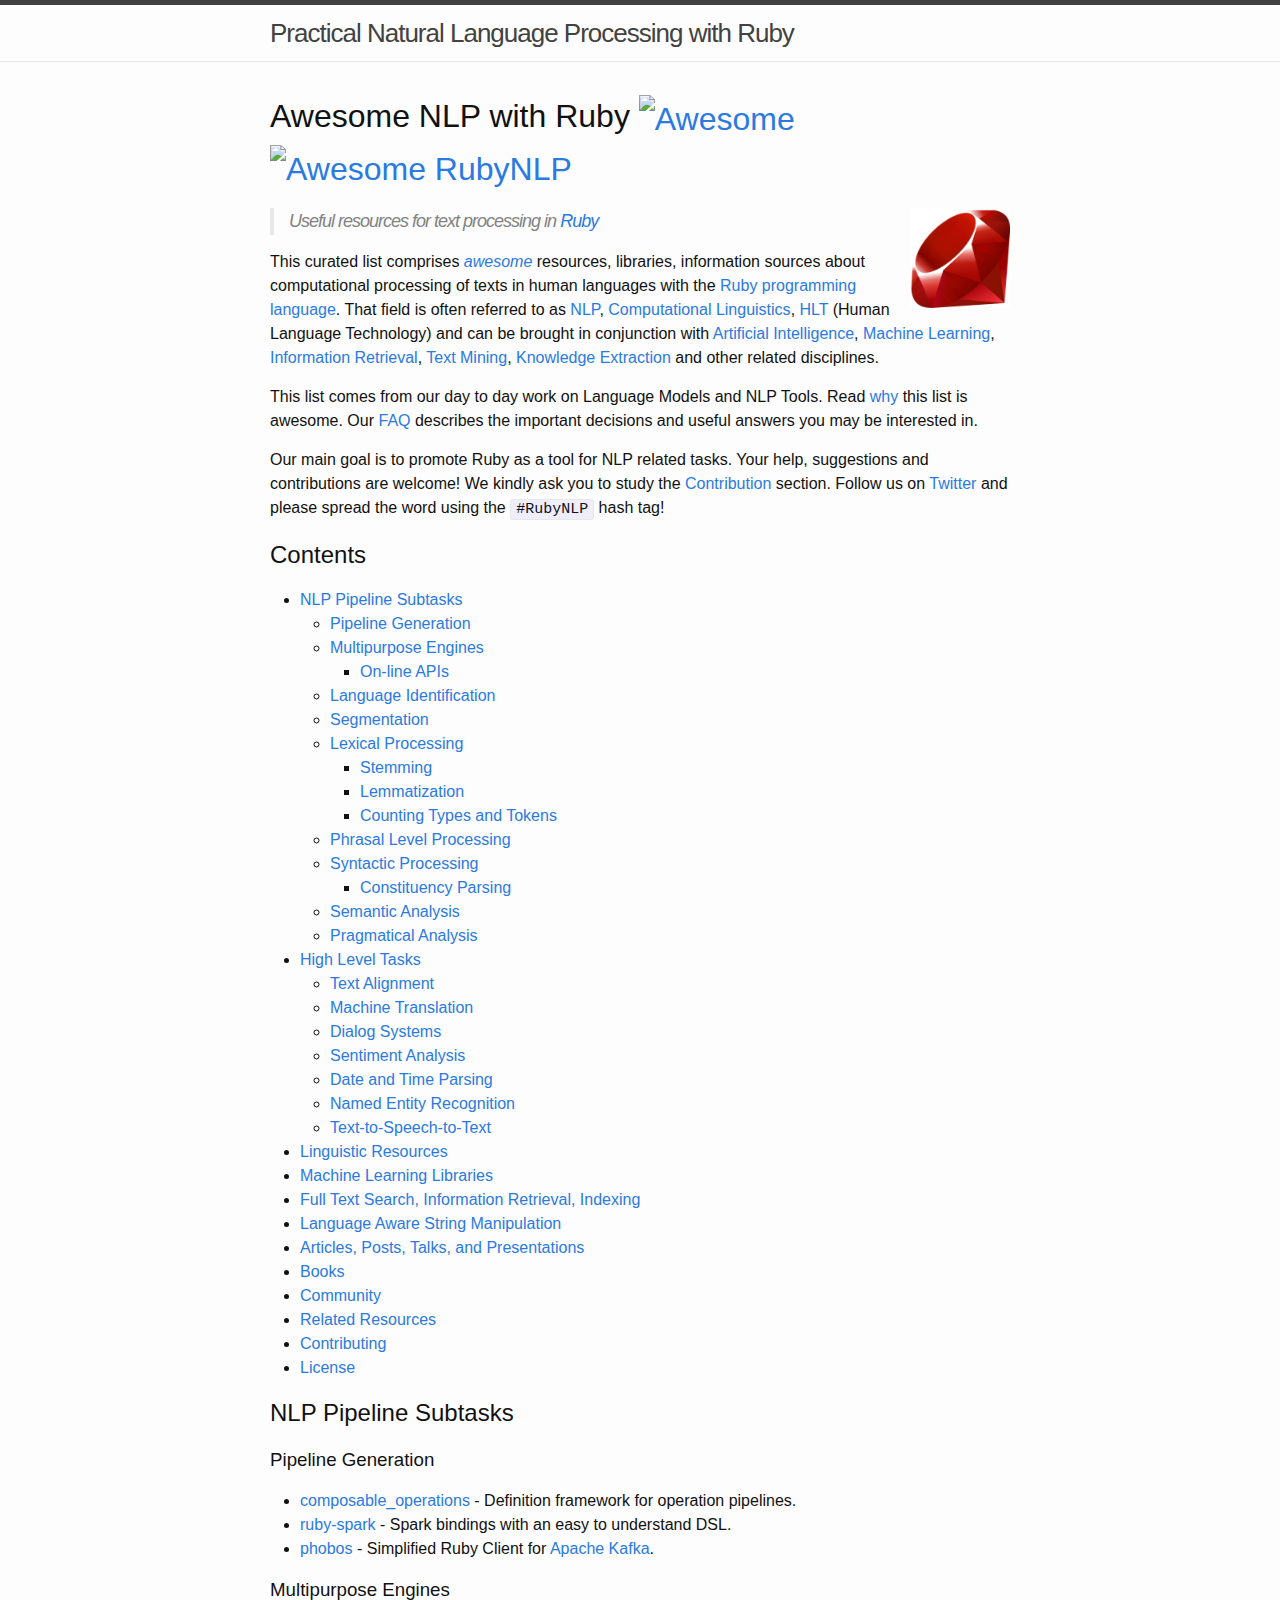
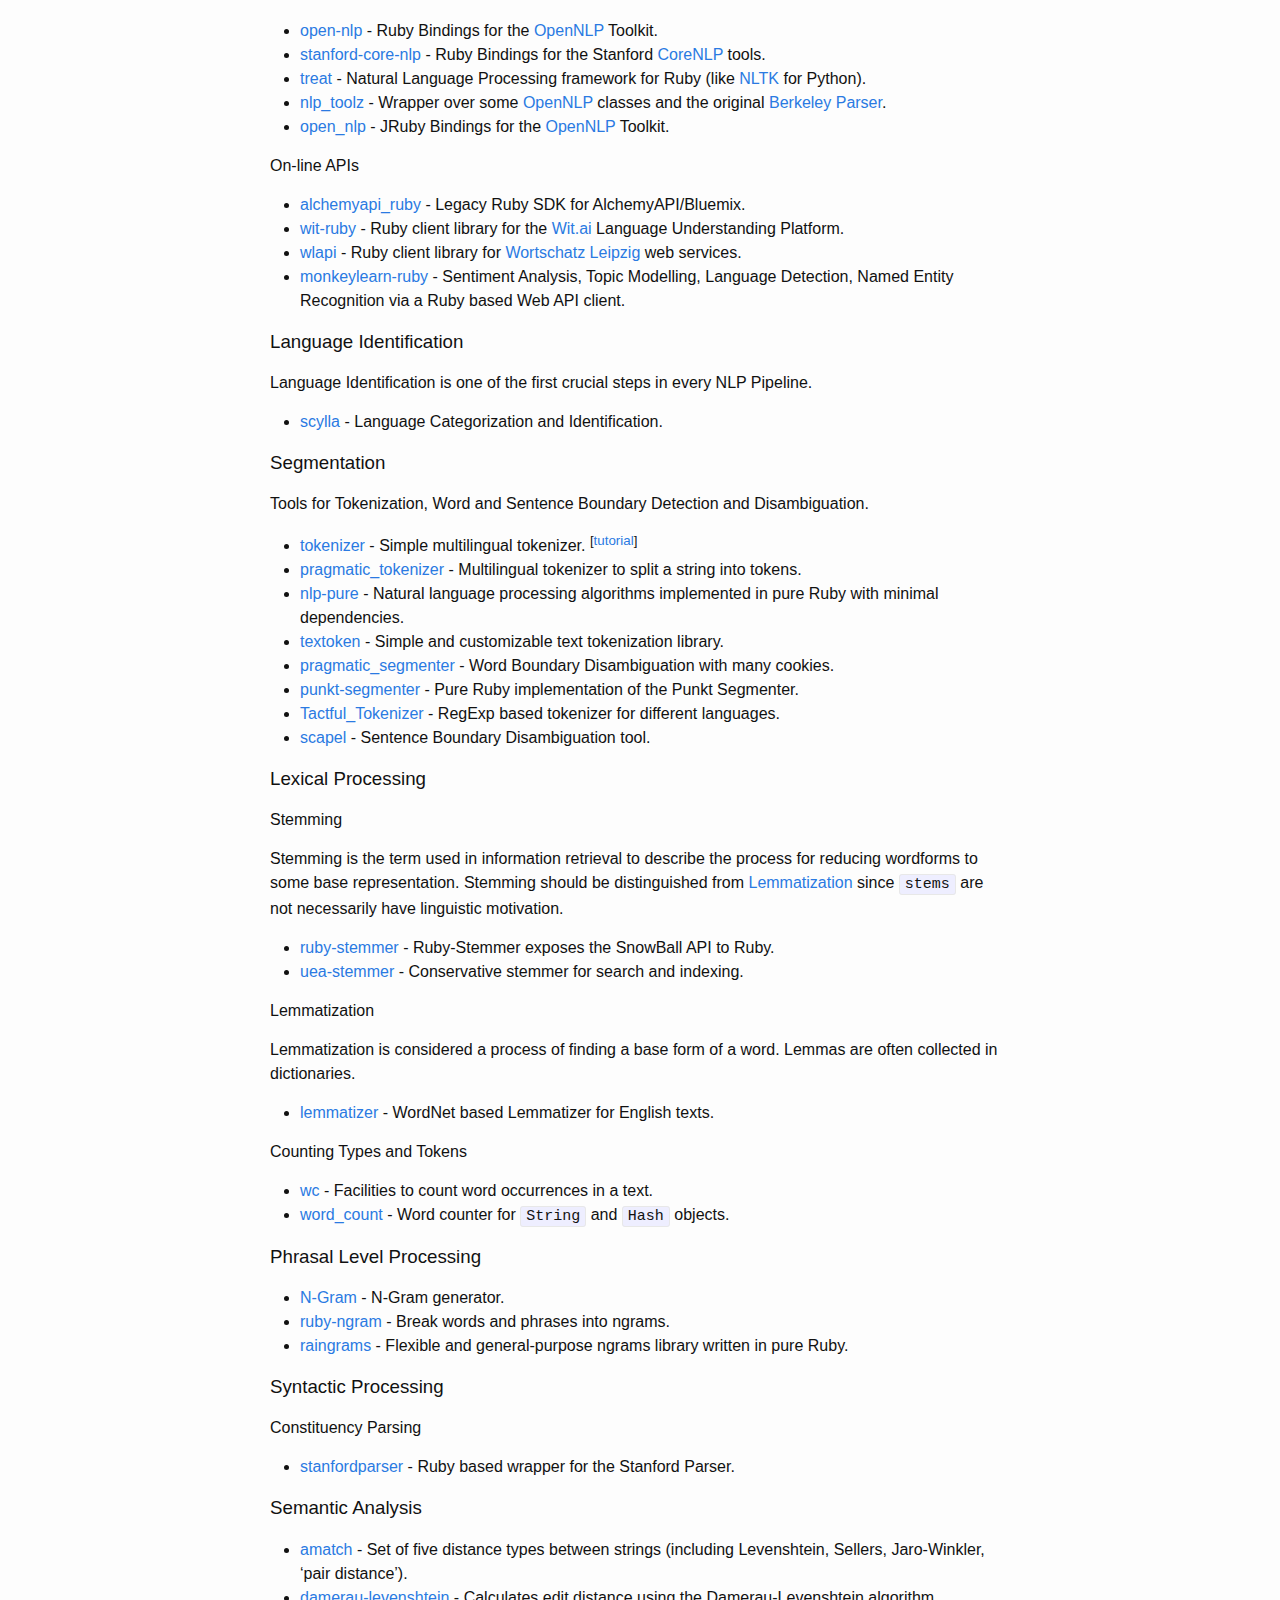
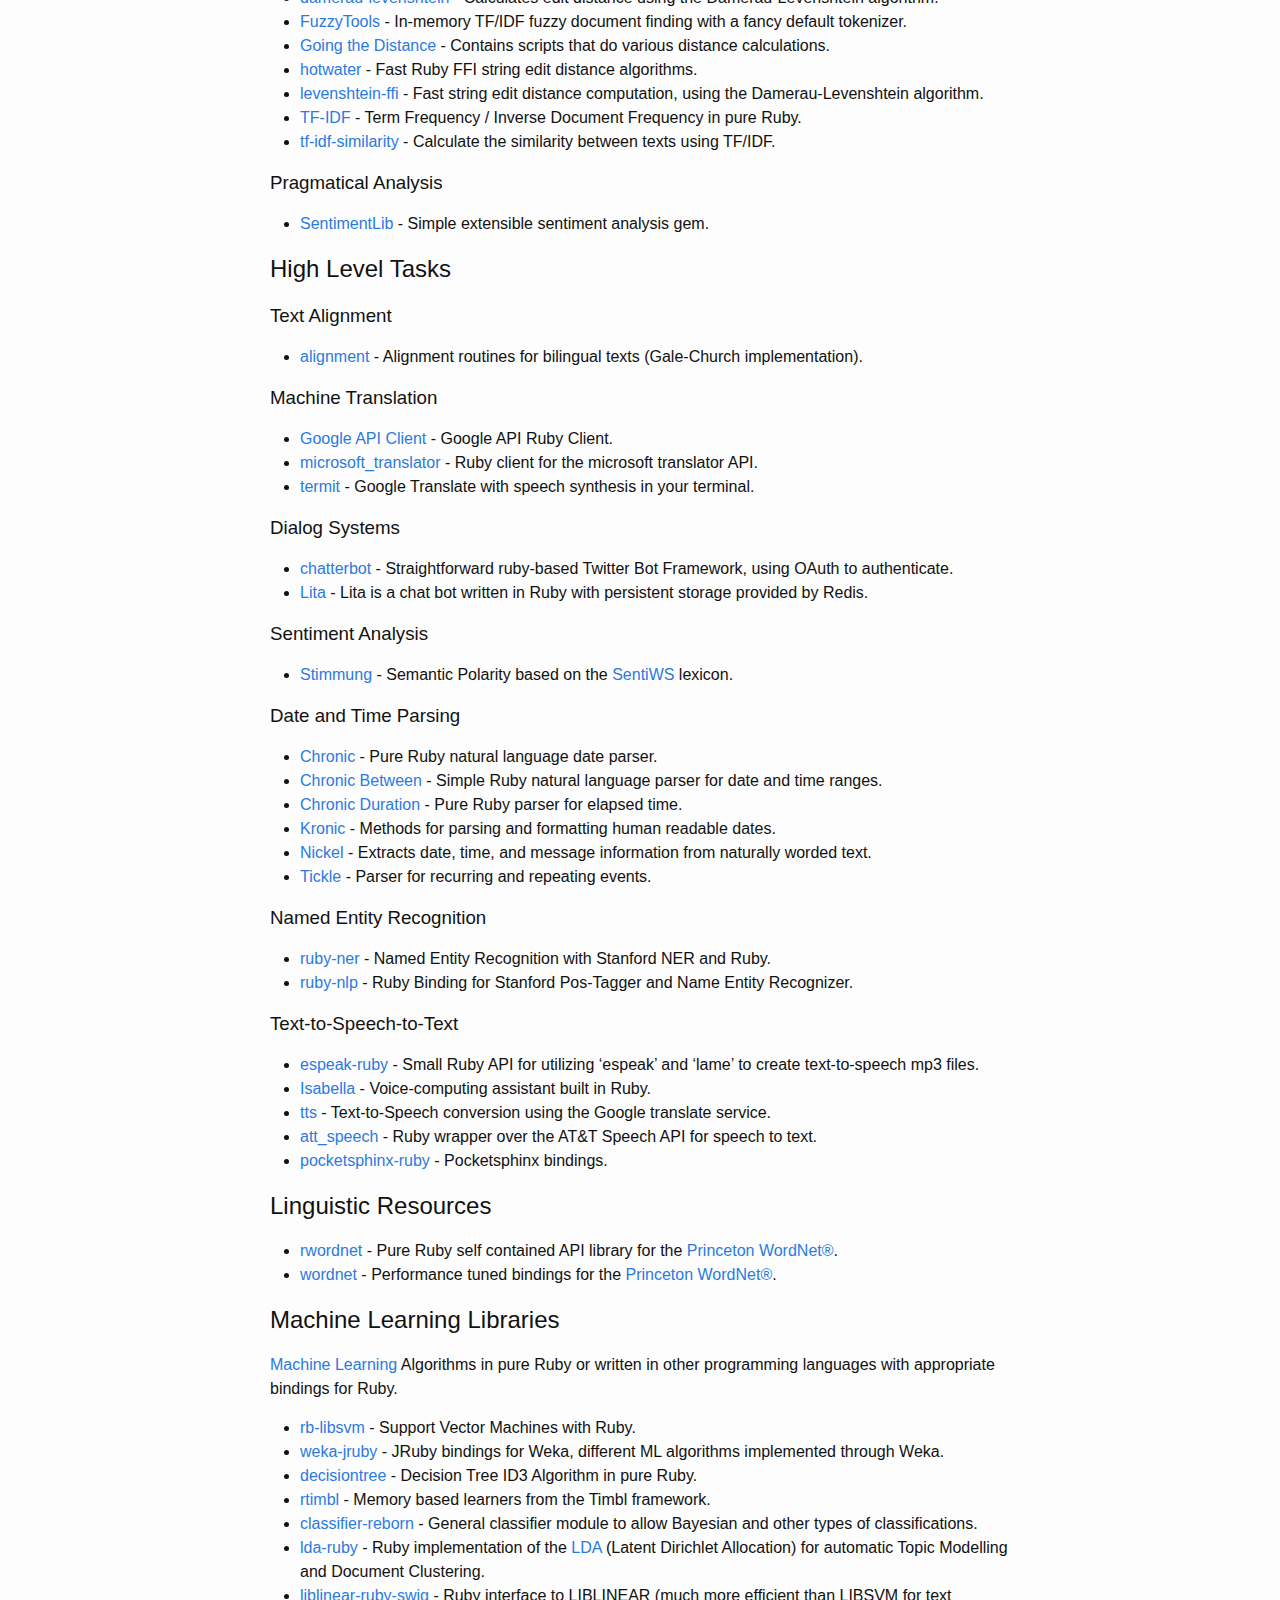
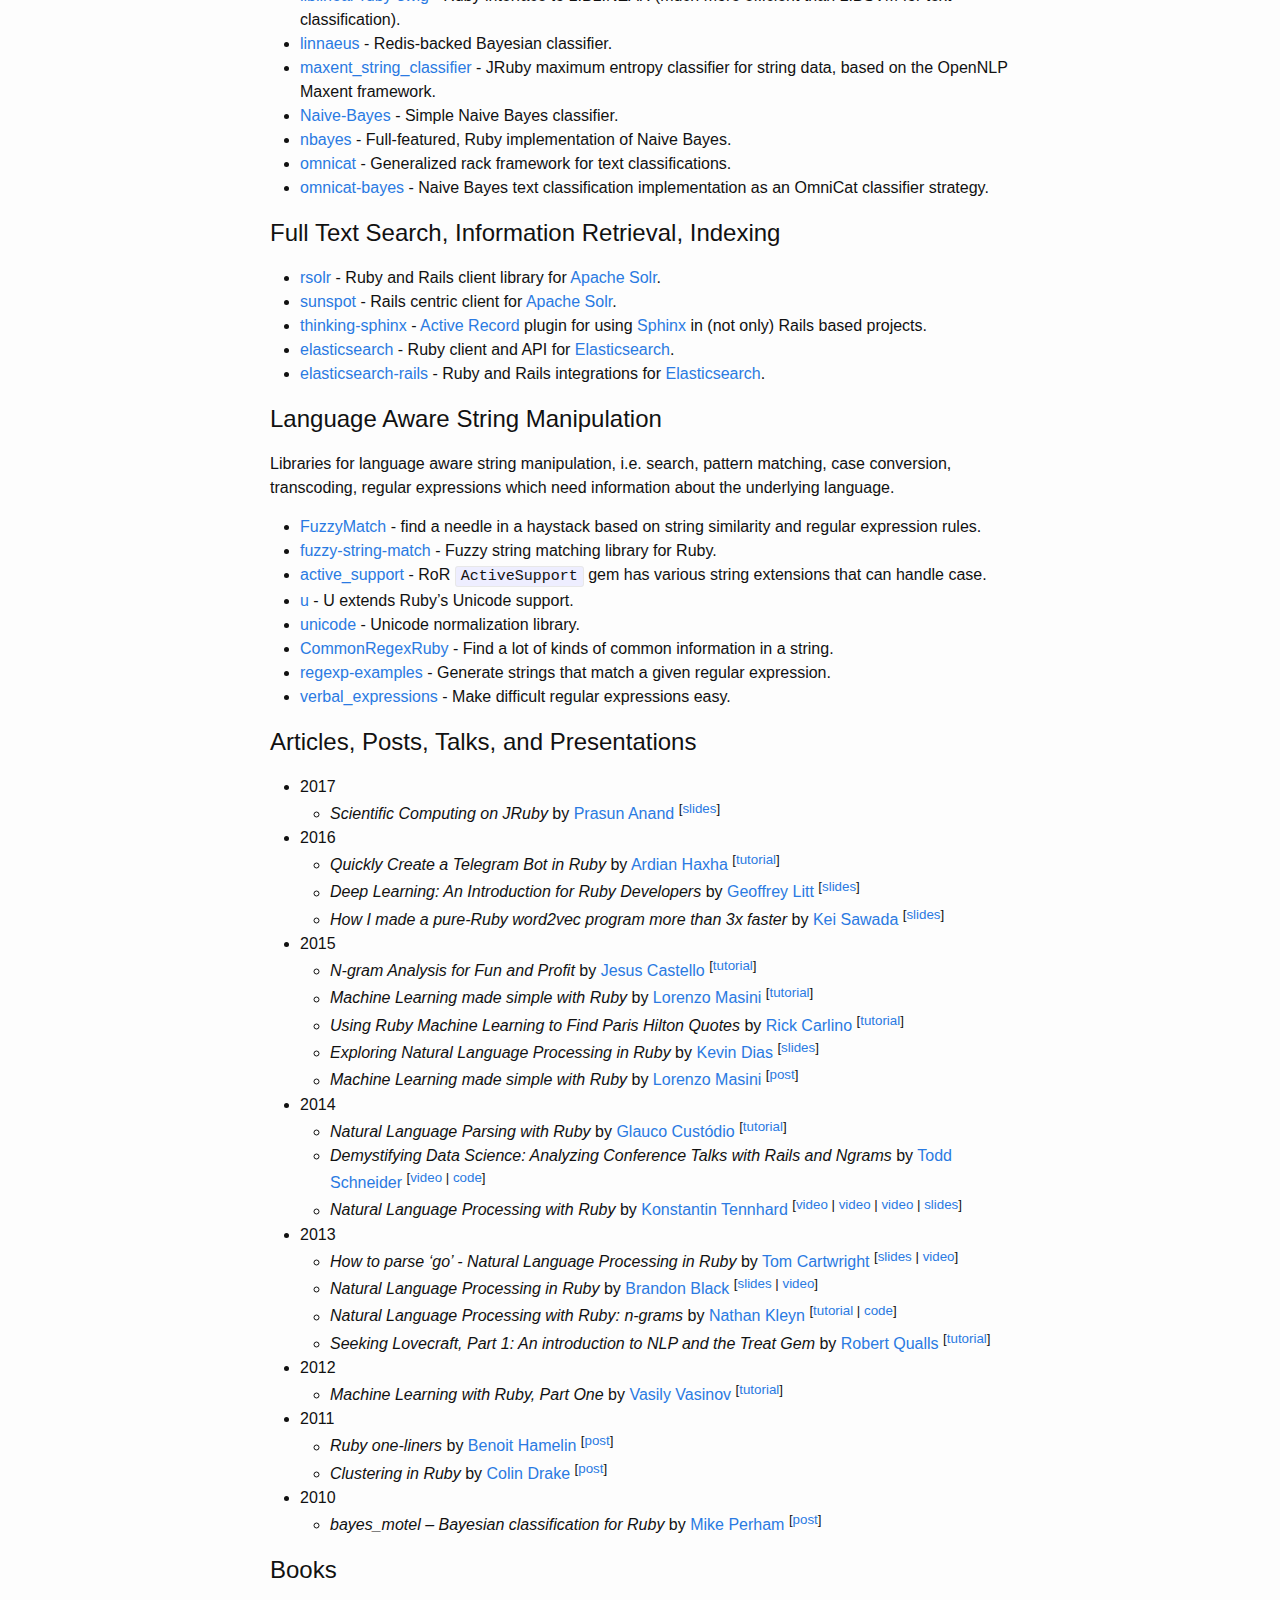
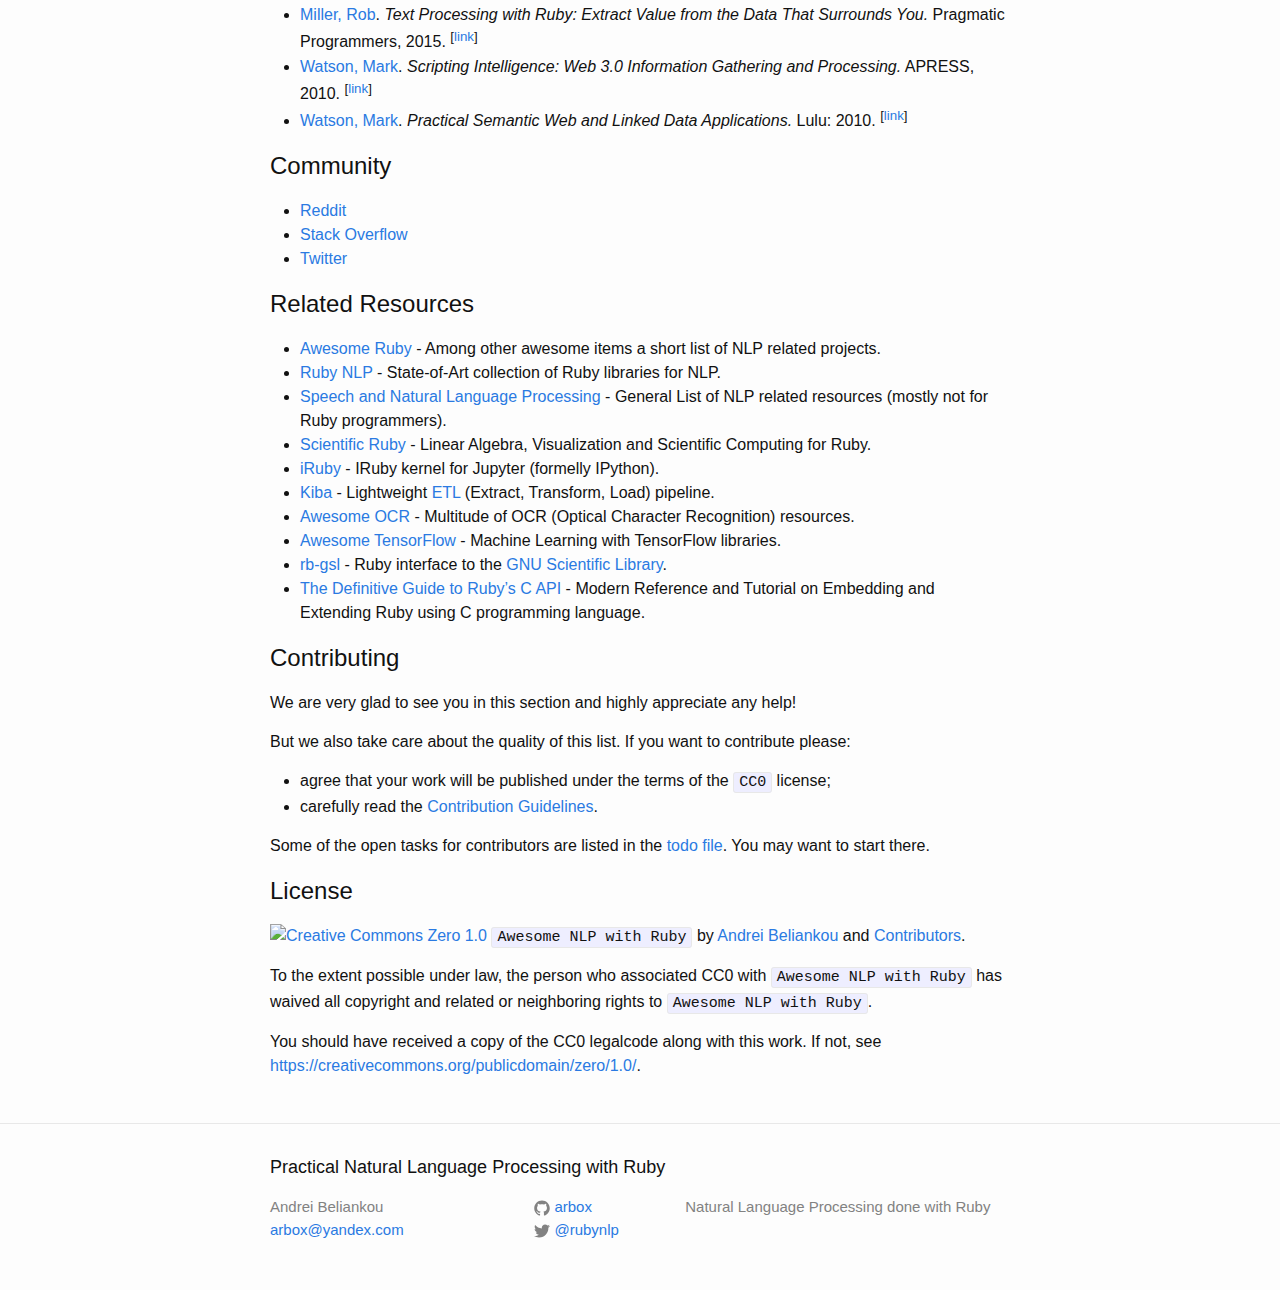
==== commit 528722ac: "Site build." ====
--- a/index.html
+++ b/index.html
@@ -110,6 +110,10 @@
         
           
         
+          
+        
+          
+        
       </div>
     </nav>
 
@@ -166,6 +170,7 @@
           <li><a href="#on-line-apis">On-line APIs</a></li>
         </ul>
       </li>
+      <li><a href="#language-identification">Language Identification</a></li>
       <li><a href="#segmentation">Segmentation</a></li>
       <li><a href="#lexical-processing">Lexical Processing</a>
         <ul>
@@ -218,6 +223,8 @@
 Definition framework for operation pipelines.</li>
   <li><a href="https://github.com/ondra-m/ruby-spark">ruby-spark</a> -
 Spark bindings with an easy to understand DSL.</li>
+  <li><a href="https://github.com/klarna/phobos">phobos</a> -
+Simplified Ruby Client for <a href="https://kafka.apache.org/">Apache Kafka</a>.</li>
 </ul>
 
 <h3 id="multipurpose-engines">Multipurpose Engines</h3>
@@ -248,6 +255,15 @@
   <li><a href="https://github.com/monkeylearn/monkeylearn-ruby">monkeylearn-ruby</a> - Sentiment
 Analysis, Topic Modelling, Language Detection, Named Entity Recognition via
 a Ruby based Web API client.</li>
+</ul>
+
+<h3 id="language-identification">Language Identification</h3>
+
+<p>Language Identification is one of the first crucial steps in every NLP Pipeline.</p>
+
+<ul>
+  <li><a href="https://github.com/hashwin/scylla">scylla</a> -
+Language Categorization and Identification.</li>
 </ul>
 
 <h3 id="segmentation">Segmentation</h3>
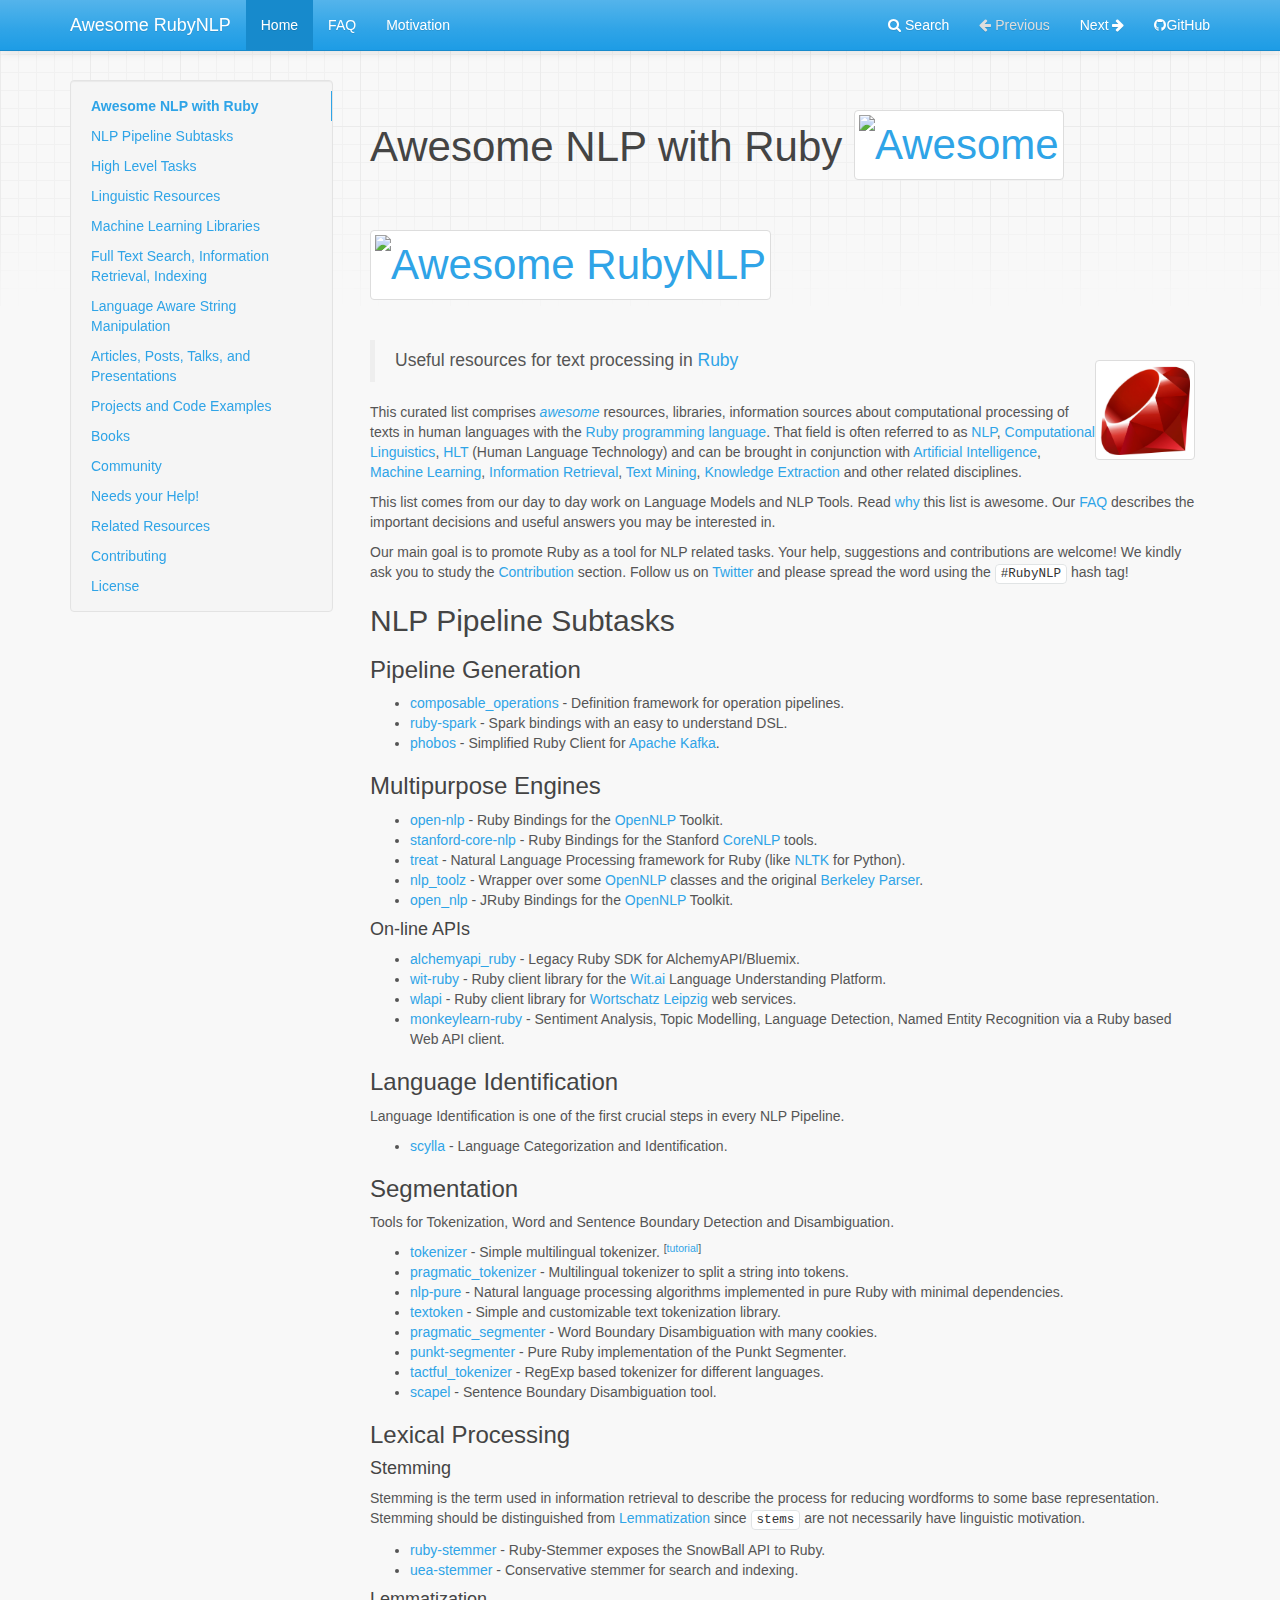
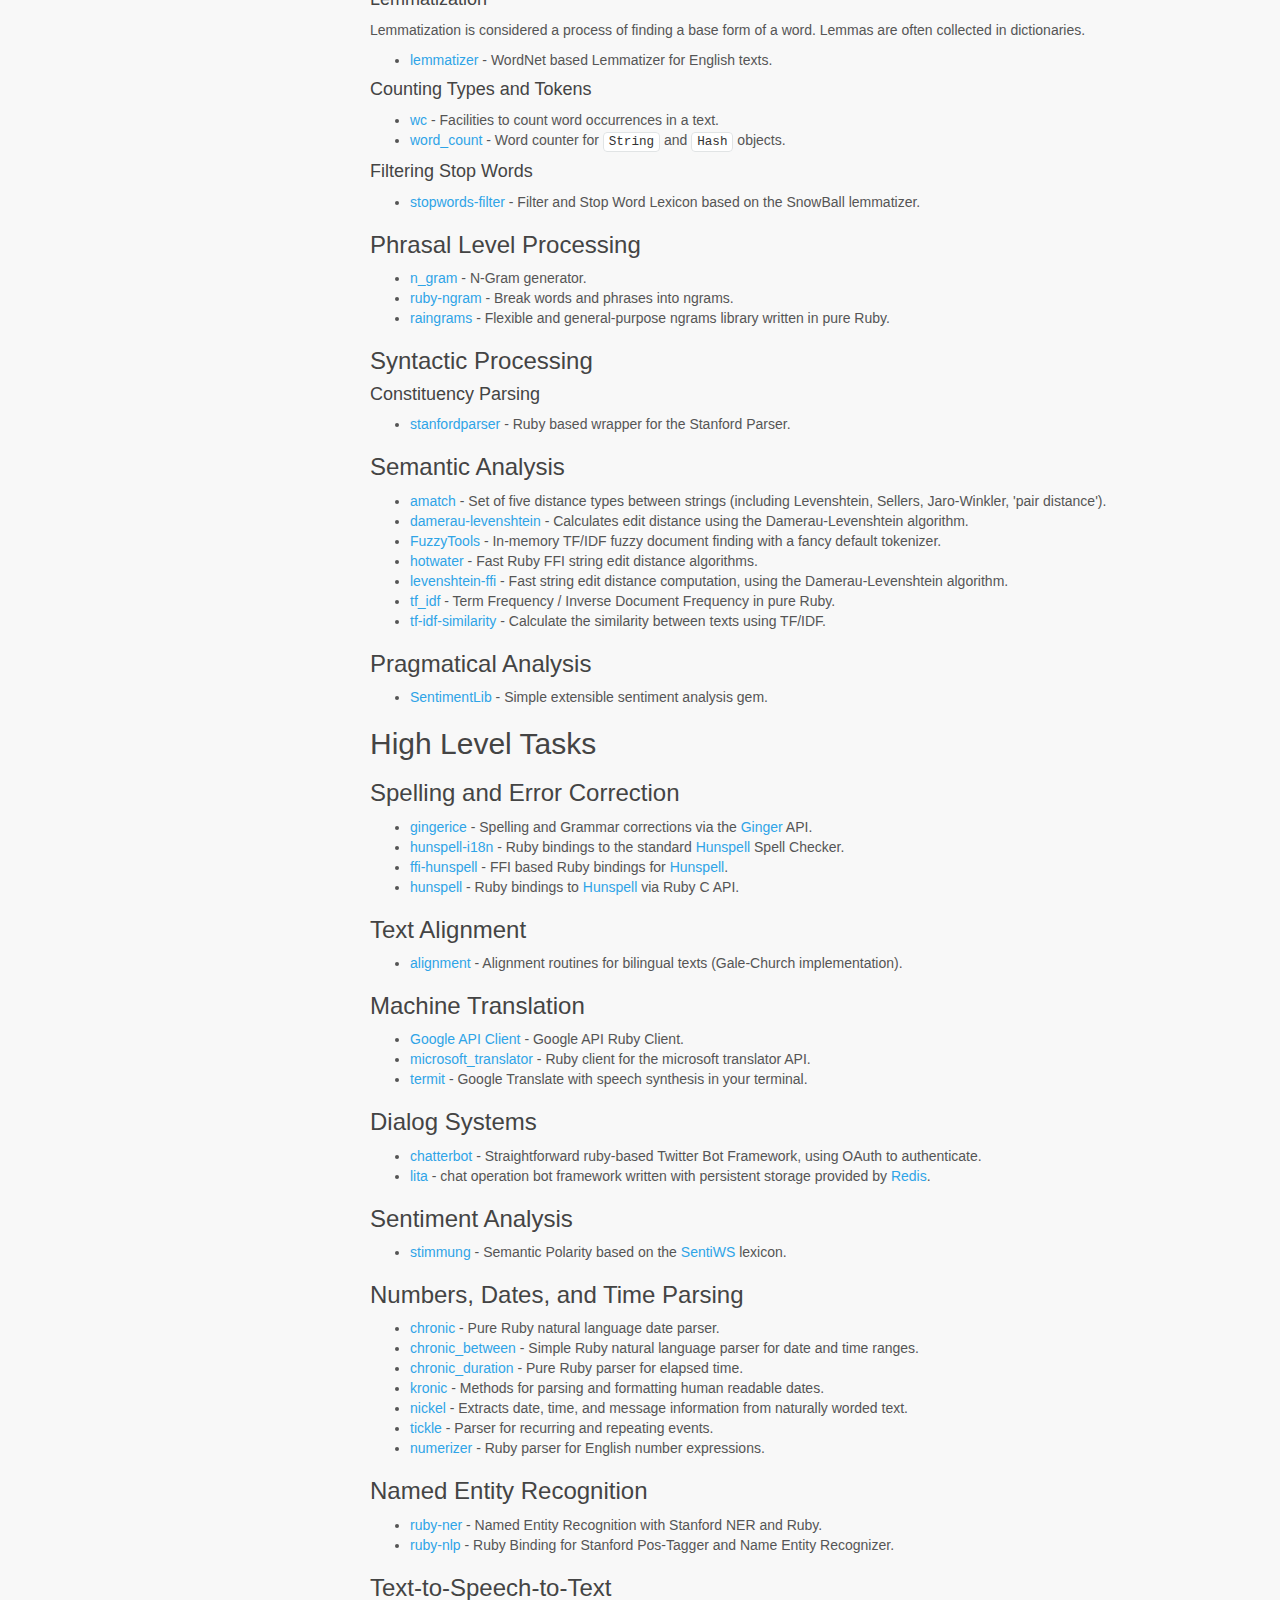
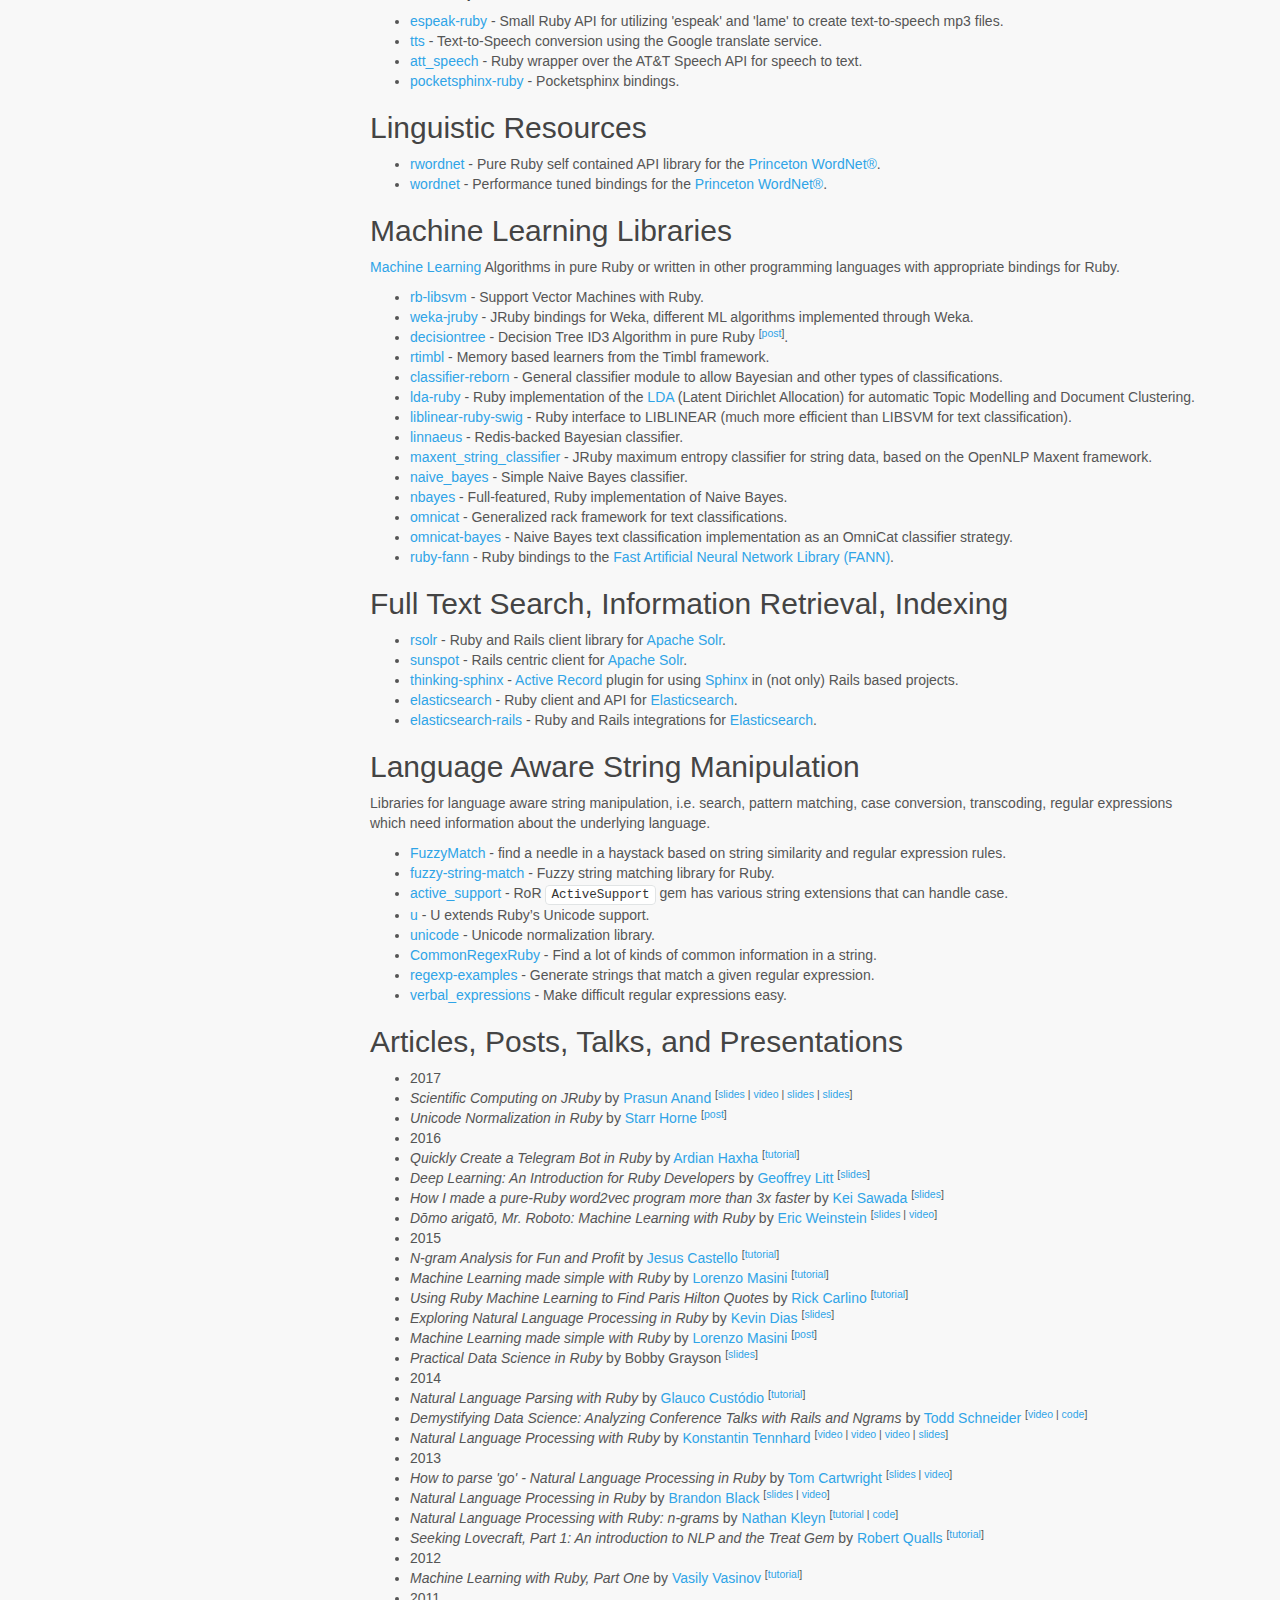
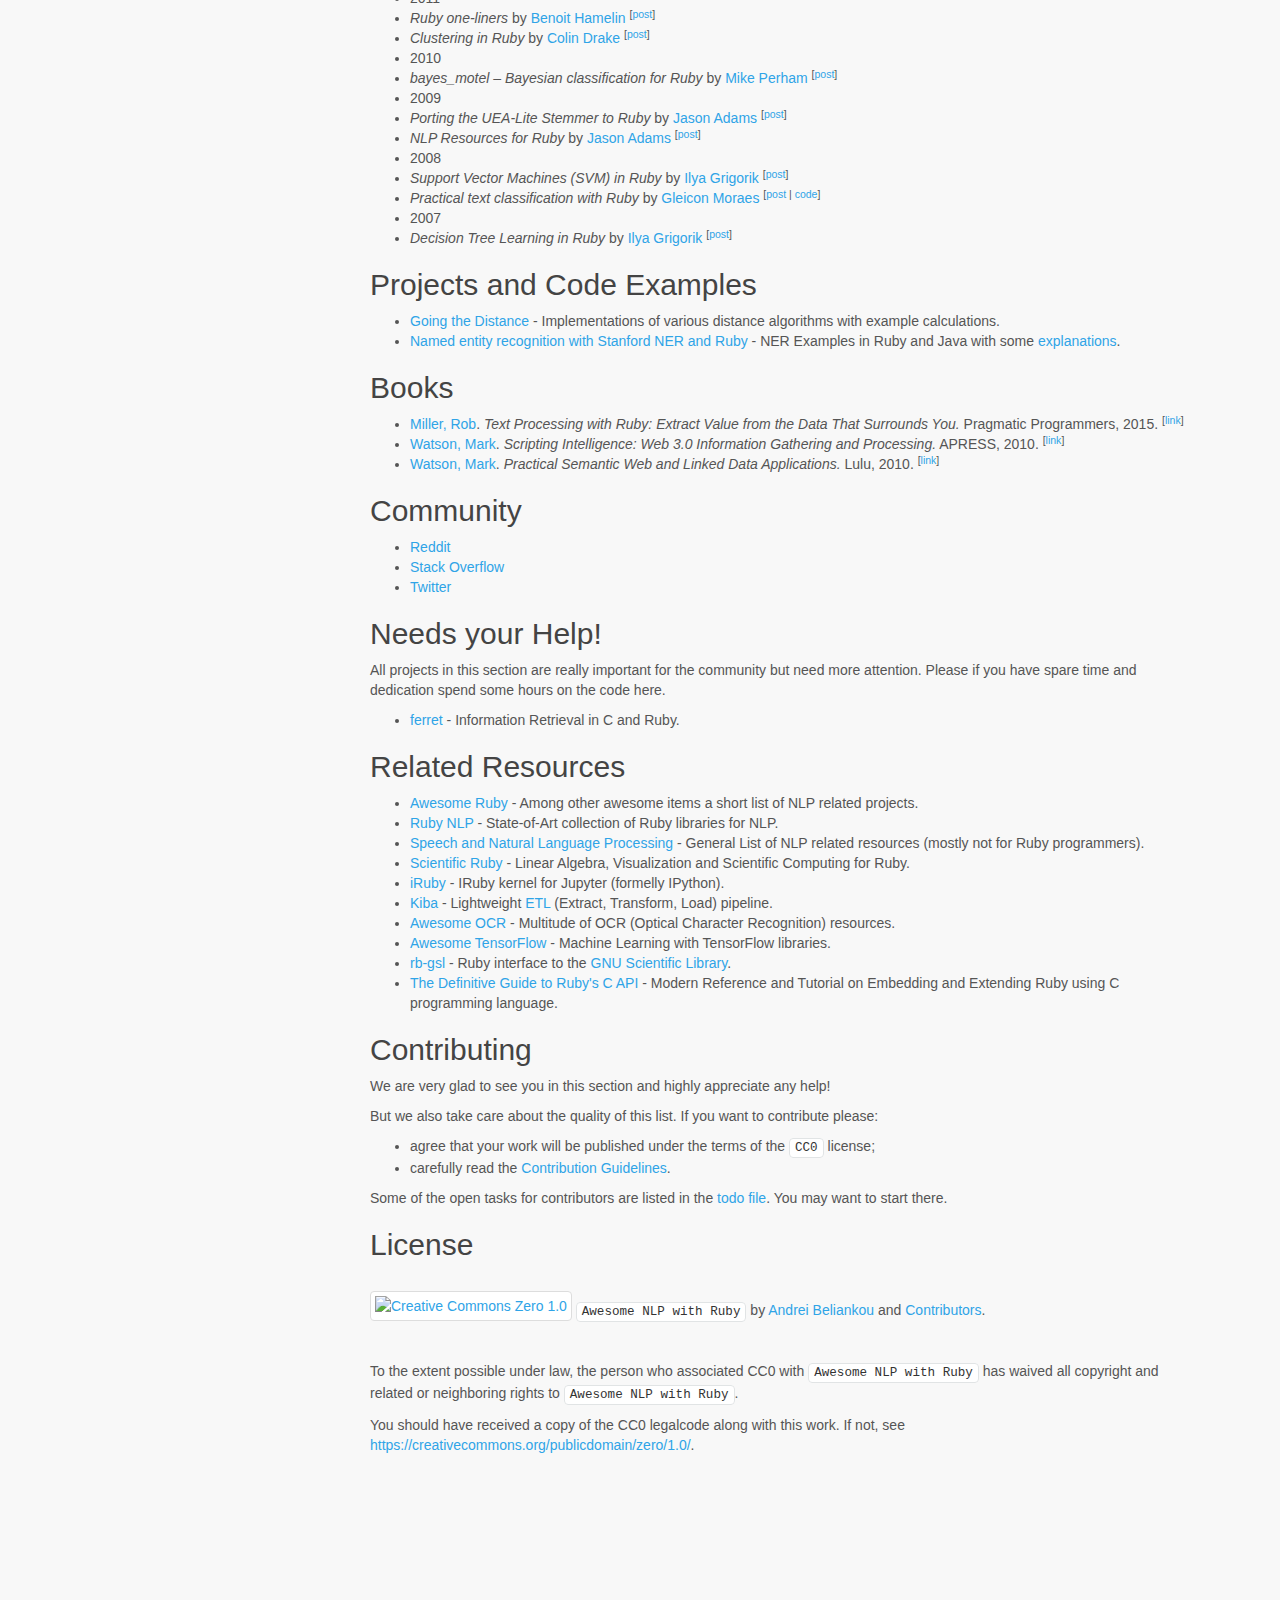
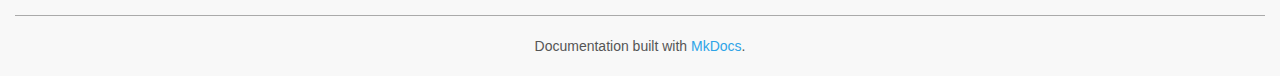
==== commit 31ab3505: "First MkDocs release." ====
--- a/index.html
+++ b/index.html
@@ -1,141 +1,126 @@
 <!DOCTYPE html>
 <html lang="en">
-
-  <head>
-  <meta charset="utf-8">
-  <meta http-equiv="X-UA-Compatible" content="IE=edge">
-  <meta name="viewport" content="width=device-width, initial-scale=1">
-  <link rel="apple-touch-icon" sizes="180x180" href="/apple-touch-icon.png">
-<link rel="icon" type="image/png" href="/favicon-32x32.png" sizes="32x32">
-<link rel="icon" type="image/png" href="/favicon-16x16.png" sizes="16x16">
-<link rel="manifest" href="/manifest.json">
-<link rel="mask-icon" href="/safari-pinned-tab.svg" color="#5bbad5">
-<meta name="theme-color" content="#ffffff">
-
-  <title>Practical Natural Language Processing with Ruby</title>
-  <meta name="description" content="Natural Language Processing done with Ruby">
-
-  <link rel="stylesheet" href="/assets/main.css">
-  <link rel="canonical" href="http://rubynlp.org/">
-  <link rel="alternate" type="application/rss+xml" title="Practical Natural Language Processing with Ruby" href="/feed.xml">
-
-  
-  <script>
-  (function(i,s,o,g,r,a,m){i['GoogleAnalyticsObject']=r;i[r]=i[r]||function(){
-  (i[r].q=i[r].q||[]).push(arguments)},i[r].l=1*new Date();a=s.createElement(o),
-  m=s.getElementsByTagName(o)[0];a.async=1;a.src=g;m.parentNode.insertBefore(a,m)
-  })(window,document,'script','https://www.google-analytics.com/analytics.js','ga');
-
-  ga('create', 'UA-91420426-1', 'auto');
-  ga('send', 'pageview');
-
-</script>
-  
-
-  <!-- Yandex.Metrika counter -->
-<script type="text/javascript">
-    (function (d, w, c) {
-        (w[c] = w[c] || []).push(function() {
-            try {
-                w.yaCounter42730049 = new Ya.Metrika({
-                    id:42730049,
-                    clickmap:true,
-                    trackLinks:true,
-                    accurateTrackBounce:true,
-                    trackHash:true
-                });
-            } catch(e) { }
-        });
-
-        var n = d.getElementsByTagName("script")[0],
-            s = d.createElement("script"),
-            f = function () { n.parentNode.insertBefore(s, n); };
-        s.type = "text/javascript";
-        s.async = true;
-        s.src = "https://mc.yandex.ru/metrika/watch.js";
-
-        if (w.opera == "[object Opera]") {
-            d.addEventListener("DOMContentLoaded", f, false);
-        } else { f(); }
-    })(document, window, "yandex_metrika_callbacks");
-</script>
-<noscript><div><img src="https://mc.yandex.ru/watch/42730049" style="position:absolute; left:-9999px;" alt="" /></div></noscript>
-<!-- /Yandex.Metrika counter -->
-
-  
-  <!-- Begin Jekyll SEO tag v2.1.0 -->
-<title>Practical Natural Language Processing with Ruby - Natural Language Processing done with Ruby</title>
-<meta property="og:title" content="Practical Natural Language Processing with Ruby" />
-<meta name="description" content="Natural Language Processing done with Ruby" />
-<meta property="og:description" content="Natural Language Processing done with Ruby" />
-<link rel="canonical" href="http://rubynlp.org/" />
-<meta property="og:url" content="http://rubynlp.org/" />
-<meta property="og:site_name" content="Practical Natural Language Processing with Ruby" />
-<meta name="twitter:card" content="summary" />
-<meta name="twitter:site" content="@rubynlp" />
-<meta name="twitter:creator" content="@Andrei Beliankou" />
-<script type="application/ld+json">
-{"@context": "http://schema.org",
-"@type": "WebSite",
-"name": "Andrei Beliankou",
-"headline": "Practical Natural Language Processing with Ruby",
-"description": "Natural Language Processing done with Ruby",
-"sameAs": ["https://github.com/arbox/nlp-with-ruby","https://twitter.com/RubyNLP"],
-"url": "http://rubynlp.org/"}</script>
-<!-- End Jekyll SEO tag -->
-
-</head>
-
-
-  <body>
-
-    <header class="site-header" role="banner">
-
-  <div class="wrapper">
-
-    <a class="site-title" href="/">Practical Natural Language Processing with Ruby</a>
-
-    <nav class="site-nav">
-      <span class="menu-icon">
-        <svg viewBox="0 0 18 15" width="18px" height="15px">
-          <path fill="#424242" d="M18,1.484c0,0.82-0.665,1.484-1.484,1.484H1.484C0.665,2.969,0,2.304,0,1.484l0,0C0,0.665,0.665,0,1.484,0 h15.031C17.335,0,18,0.665,18,1.484L18,1.484z"/>
-          <path fill="#424242" d="M18,7.516C18,8.335,17.335,9,16.516,9H1.484C0.665,9,0,8.335,0,7.516l0,0c0-0.82,0.665-1.484,1.484-1.484 h15.031C17.335,6.031,18,6.696,18,7.516L18,7.516z"/>
-          <path fill="#424242" d="M18,13.516C18,14.335,17.335,15,16.516,15H1.484C0.665,15,0,14.335,0,13.516l0,0 c0-0.82,0.665-1.484,1.484-1.484h15.031C17.335,12.031,18,12.696,18,13.516L18,13.516z"/>
-        </svg>
-      </span>
-
-      <div class="trigger">
-        
-          
-        
-          
-        
-          
-        
-          
-        
-      </div>
-    </nav>
-
-  </div>
-
-</header>
-
-
-    <main class="page-content" aria-label="Content">
-      <div class="wrapper">
-        
-<h1 id="awesome-nlp-with-ruby--">Awesome NLP with Ruby <a href="https://github.com/sindresorhus/awesome"><img src="https://cdn.rawgit.com/sindresorhus/awesome/d7305f38d29fed78fa85652e3a63e154dd8e8829/media/badge.svg" alt="Awesome" /></a> <a href="https://github.com/arbox/nlp-with-ruby"><img src="https://img.shields.io/badge/Awesome-RubyNLP-brightgreen.svg" alt="Awesome RubyNLP" /></a></h1>
-
-<p><a href="https://www.ruby-lang.org/en/"><img src="assets/Ruby_Logo.jpg" align="right" width="100px" height="100px" /></a></p>
-
+    <head>
+        <meta charset="utf-8">
+        <meta http-equiv="X-UA-Compatible" content="IE=edge">
+        <meta name="viewport" content="width=device-width, initial-scale=1.0">
+        <meta name="description" content="Practical Natural Language Processing with Ruby">
+        <meta name="author" content="Andrei Beliankou">
+        <link rel="canonical" href="http://rubynlp.org/">
+        <link rel="shortcut icon" href="./img/favicon.ico">
+        <title>Awesome RubyNLP</title>
+        <link href="./css/bootstrap-custom.min.css" rel="stylesheet">
+        <link href="./css/font-awesome-4.5.0.css" rel="stylesheet">
+        <link href="./css/base.css" rel="stylesheet">
+        <link rel="stylesheet" href="./css/highlight.css">
+        <!-- HTML5 shim and Respond.js IE8 support of HTML5 elements and media queries -->
+        <!--[if lt IE 9]>
+            <script src="https://oss.maxcdn.com/libs/html5shiv/3.7.0/html5shiv.js"></script>
+            <script src="https://oss.maxcdn.com/libs/respond.js/1.3.0/respond.min.js"></script>
+        <![endif]-->
+	
+	<script src="./js/jquery-1.10.2.min.js"></script>
+        <script src="./js/bootstrap-3.0.3.min.js"></script>
+        <script src="./js/highlight.pack.js"></script>
+        <script>
+            (function(i,s,o,g,r,a,m){i['GoogleAnalyticsObject']=r;i[r]=i[r]||function(){
+            (i[r].q=i[r].q||[]).push(arguments)},i[r].l=1*new Date();a=s.createElement(o),
+            m=s.getElementsByTagName(o)[0];a.async=1;a.src=g;m.parentNode.insertBefore(a,m)
+            })(window,document,'script','//www.google-analytics.com/analytics.js','ga');
+
+            ga('create', 'UA-91420426-1', 'rubynlp.org');
+            ga('send', 'pageview');
+        </script> 
+    </head>
+
+    <body class="homepage">
+
+        <div class="navbar navbar-default navbar-fixed-top" role="navigation">
+    <div class="container">
+
+        <!-- Collapsed navigation -->
+        <div class="navbar-header">
+            <!-- Expander button -->
+            <button type="button" class="navbar-toggle" data-toggle="collapse" data-target=".navbar-collapse">
+                <span class="sr-only">Toggle navigation</span>
+                <span class="icon-bar"></span>
+                <span class="icon-bar"></span>
+                <span class="icon-bar"></span>
+            </button>
+            <a class="navbar-brand" href=".">Awesome RubyNLP</a>
+        </div>
+
+        <!-- Expanded navigation -->
+        <div class="navbar-collapse collapse">
+                <!-- Main navigation -->
+                <ul class="nav navbar-nav">
+                    <li class="active">
+                        <a href=".">Home</a>
+                    </li>
+                    <li >
+                        <a href="FAQ/">FAQ</a>
+                    </li>
+                    <li >
+                        <a href="motivation/">Motivation</a>
+                    </li>
+                </ul>
+
+            <ul class="nav navbar-nav navbar-right">
+                <li>
+                    <a href="#" data-toggle="modal" data-target="#mkdocs_search_modal">
+                        <i class="fa fa-search"></i> Search
+                    </a>
+                </li>
+                    <li class="disabled">
+                        <a rel="next" >
+                            <i class="fa fa-arrow-left"></i> Previous
+                        </a>
+                    </li>
+                    <li >
+                        <a rel="prev" href="FAQ/">
+                            Next <i class="fa fa-arrow-right"></i>
+                        </a>
+                    </li>
+                    <li>
+                        <a href="https://github.com/arbox/nlp-with-ruby">
+                                <i class="fa fa-github"></i>GitHub
+                        </a>
+                    </li>
+            </ul>
+        </div>
+    </div>
+</div>
+
+        <div class="container">
+                <div class="col-md-3"><div class="bs-sidebar hidden-print affix well" role="complementary">
+    <ul class="nav bs-sidenav">
+        <li class="main active"><a href="#awesome-nlp-with-ruby">Awesome NLP with Ruby</a></li>
+            <li><a href="#nlp-pipeline-subtasks">NLP Pipeline Subtasks</a></li>
+            <li><a href="#high-level-tasks">High Level Tasks</a></li>
+            <li><a href="#linguistic-resources">Linguistic Resources</a></li>
+            <li><a href="#machine-learning-libraries">Machine Learning Libraries</a></li>
+            <li><a href="#full-text-search-information-retrieval-indexing">Full Text Search, Information Retrieval, Indexing</a></li>
+            <li><a href="#language-aware-string-manipulation">Language Aware String Manipulation</a></li>
+            <li><a href="#articles-posts-talks-and-presentations">Articles, Posts, Talks, and Presentations</a></li>
+            <li><a href="#projects-and-code-examples">Projects and Code Examples</a></li>
+            <li><a href="#books">Books</a></li>
+            <li><a href="#community">Community</a></li>
+            <li><a href="#needs-your-help">Needs your Help!</a></li>
+            <li><a href="#related-resources">Related Resources</a></li>
+            <li><a href="#contributing">Contributing</a></li>
+            <li><a href="#license">License</a></li>
+    </ul>
+</div></div>
+                <div class="col-md-9" role="main">
+
+<h1 id="awesome-nlp-with-ruby">Awesome NLP with Ruby <a href="https://github.com/sindresorhus/awesome"><img alt="Awesome" src="https://cdn.rawgit.com/sindresorhus/awesome/d7305f38d29fed78fa85652e3a63e154dd8e8829/media/badge.svg" /></a> <a href="https://github.com/arbox/nlp-with-ruby"><img alt="Awesome RubyNLP" src="https://img.shields.io/badge/Awesome-RubyNLP-brightgreen.svg" /></a></h1>
+<p><a href="https://www.ruby-lang.org/en/"><img src="ruby.jpg" align="right" width="100px" height="100px" /></a></p>
 <blockquote>
-  <p>Useful resources for text processing in <a href="https://www.ruby-lang.org/en/">Ruby</a></p>
+<p>Useful resources for text processing in <a href="https://www.ruby-lang.org/en/">Ruby</a></p>
 </blockquote>
-
 <p>This curated list comprises <a href="https://github.com/sindresorhus/awesome/blob/master/awesome.md"><em>awesome</em></a>
 resources, libraries, information sources about computational processing of texts
-in human languages with the <a href="ruby">Ruby programming language</a>.
+in human languages with the <a href="./ruby">Ruby programming language</a>.
 That field is often referred to as
 <a href="https://en.wikipedia.org/wiki/Natural_language_processing">NLP</a>,
 <a href="https://en.wikipedia.org/wiki/Computational_linguistics">Computational Linguistics</a>,
@@ -147,612 +132,492 @@
 <a href="https://en.wikipedia.org/wiki/Text_mining">Text Mining</a>,
 <a href="https://en.wikipedia.org/wiki/Knowledge_extraction">Knowledge Extraction</a>
 and other related disciplines.</p>
-
 <p>This list comes from our day to day work on Language Models and NLP Tools.
-Read <a href="https://github.com/arbox/nlp-with-ruby/blob/master/motivation.md">why</a> this list is awesome. Our <a href="https://github.com/arbox/nlp-with-ruby/blob/master/FAQ.md">FAQ</a> describes the
+Read <a href="motivation/">why</a> this list is awesome. Our <a href="FAQ/">FAQ</a> describes the
 important decisions and useful answers you may be interested in.</p>
-
 <p>Our main goal is to promote Ruby as a tool for NLP related tasks. Your help,
 suggestions and contributions are welcome! We kindly ask you to study
 the <a href="#contributing">Contribution</a> section. Follow us on <a href="https://twitter.com/RubyNLP">Twitter</a>
-and please spread the word using the <code class="highlighter-rouge">#RubyNLP</code> hash tag!</p>
-
-<h2 id="contents">Contents</h2>
-
-<!-- toc -->
-
-<ul>
-  <li><a href="#nlp-pipeline-subtasks">NLP Pipeline Subtasks</a>
-    <ul>
-      <li><a href="#pipeline-generation">Pipeline Generation</a></li>
-      <li><a href="#multipurpose-engines">Multipurpose Engines</a>
-        <ul>
-          <li><a href="#on-line-apis">On-line APIs</a></li>
-        </ul>
-      </li>
-      <li><a href="#language-identification">Language Identification</a></li>
-      <li><a href="#segmentation">Segmentation</a></li>
-      <li><a href="#lexical-processing">Lexical Processing</a>
-        <ul>
-          <li><a href="#stemming">Stemming</a></li>
-          <li><a href="#lemmatization">Lemmatization</a></li>
-          <li><a href="#counting-types-and-tokens">Counting Types and Tokens</a></li>
-        </ul>
-      </li>
-      <li><a href="#phrasal-level-processing">Phrasal Level Processing</a></li>
-      <li><a href="#syntactic-processing">Syntactic Processing</a>
-        <ul>
-          <li><a href="#constituency-parsing">Constituency Parsing</a></li>
-        </ul>
-      </li>
-      <li><a href="#semantic-analysis">Semantic Analysis</a></li>
-      <li><a href="#pragmatical-analysis">Pragmatical Analysis</a></li>
-    </ul>
-  </li>
-  <li><a href="#high-level-tasks">High Level Tasks</a>
-    <ul>
-      <li><a href="#text-alignment">Text Alignment</a></li>
-      <li><a href="#machine-translation">Machine Translation</a></li>
-      <li><a href="#dialog-systems">Dialog Systems</a></li>
-      <li><a href="#sentiment-analysis">Sentiment Analysis</a></li>
-      <li><a href="#date-and-time-parsing">Date and Time Parsing</a></li>
-      <li><a href="#named-entity-recognition">Named Entity Recognition</a></li>
-      <li><a href="#text-to-speech-to-text">Text-to-Speech-to-Text</a></li>
-    </ul>
-  </li>
-  <li><a href="#linguistic-resources">Linguistic Resources</a></li>
-  <li><a href="#machine-learning-libraries">Machine Learning Libraries</a></li>
-  <li><a href="#full-text-search-information-retrieval-indexing">Full Text Search, Information Retrieval, Indexing</a></li>
-  <li><a href="#language-aware-string-manipulation">Language Aware String Manipulation</a></li>
-  <li><a href="#articles-posts-talks-and-presentations">Articles, Posts, Talks, and Presentations</a></li>
-  <li><a href="#books">Books</a></li>
-  <li><a href="#community">Community</a></li>
-  <li><a href="#related-resources">Related Resources</a></li>
-  <li><a href="#contributing">Contributing</a></li>
-  <li><a href="#license">License</a></li>
-</ul>
-
-<!-- tocstop -->
-
+and please spread the word using the <code>#RubyNLP</code> hash tag!</p>
 <h2 id="nlp-pipeline-subtasks">NLP Pipeline Subtasks</h2>
-
 <h3 id="pipeline-generation">Pipeline Generation</h3>
-
-<ul>
-  <li><a href="https://github.com/t6d/composable_operations">composable_operations</a> -
-Definition framework for operation pipelines.</li>
-  <li><a href="https://github.com/ondra-m/ruby-spark">ruby-spark</a> -
-Spark bindings with an easy to understand DSL.</li>
-  <li><a href="https://github.com/klarna/phobos">phobos</a> -
-Simplified Ruby Client for <a href="https://kafka.apache.org/">Apache Kafka</a>.</li>
-</ul>
-
+<ul>
+<li><a href="https://github.com/t6d/composable_operations">composable_operations</a> -
+  Definition framework for operation pipelines.</li>
+<li><a href="https://github.com/ondra-m/ruby-spark">ruby-spark</a> -
+  Spark bindings with an easy to understand DSL.</li>
+<li><a href="https://github.com/klarna/phobos">phobos</a> -
+  Simplified Ruby Client for <a href="https://kafka.apache.org/">Apache Kafka</a>.</li>
+</ul>
 <h3 id="multipurpose-engines">Multipurpose Engines</h3>
-
-<ul>
-  <li><a href="https://github.com/louismullie/open-nlp">open-nlp</a> -
-Ruby Bindings for the <a href="https://opennlp.apache.org/">OpenNLP</a> Toolkit.</li>
-  <li><a href="https://github.com/louismullie/stanford-core-nlp">stanford-core-nlp</a> -
-Ruby Bindings for the Stanford <a href="https://github.com/stanfordnlp/CoreNLP">CoreNLP</a> tools.</li>
-  <li><a href="https://github.com/louismullie/treat">treat</a> -
-Natural Language Processing framework for Ruby (like <a href="http://www.nltk.org/">NLTK</a> for Python).</li>
-  <li><a href="https://github.com/LeFnord/nlp_toolz">nlp_toolz</a> -
-Wrapper over some <a href="https://opennlp.apache.org/">OpenNLP</a> classes and
-the original <a href="https://github.com/slavpetrov/berkeleyparser">Berkeley Parser</a>.</li>
-  <li><a href="https://github.com/hck/open_nlp">open_nlp</a> -
-JRuby Bindings for the <a href="https://opennlp.apache.org/">OpenNLP</a> Toolkit.</li>
-</ul>
-
+<ul>
+<li><a href="https://github.com/louismullie/open-nlp">open-nlp</a> -
+  Ruby Bindings for the <a href="https://opennlp.apache.org/">OpenNLP</a> Toolkit.</li>
+<li><a href="https://github.com/louismullie/stanford-core-nlp">stanford-core-nlp</a> -
+  Ruby Bindings for the Stanford <a href="https://github.com/stanfordnlp/CoreNLP">CoreNLP</a> tools.</li>
+<li><a href="https://github.com/louismullie/treat">treat</a> -
+  Natural Language Processing framework for Ruby (like <a href="http://www.nltk.org/">NLTK</a> for Python).</li>
+<li><a href="https://github.com/LeFnord/nlp_toolz">nlp_toolz</a> -
+  Wrapper over some <a href="https://opennlp.apache.org/">OpenNLP</a> classes and
+  the original <a href="https://github.com/slavpetrov/berkeleyparser">Berkeley Parser</a>.</li>
+<li><a href="https://github.com/hck/open_nlp">open_nlp</a> -
+  JRuby Bindings for the <a href="https://opennlp.apache.org/">OpenNLP</a> Toolkit.</li>
+</ul>
 <h4 id="on-line-apis">On-line APIs</h4>
-
-<ul>
-  <li><a href="https://github.com/alchemyapi/alchemyapi_ruby">alchemyapi_ruby</a> -
-Legacy Ruby SDK for AlchemyAPI/Bluemix.</li>
-  <li><a href="https://github.com/wit-ai/wit-ruby">wit-ruby</a> -
-Ruby client library for the <a href="https://wit.ai/">Wit.ai</a> Language Understanding Platform.</li>
-  <li><a href="https://github.com/arbox/wlapi">wlapi</a> - Ruby client library for
-<a href="http://wortschatz.uni-leipzig.de/">Wortschatz Leipzig</a> web services.</li>
-  <li><a href="https://github.com/monkeylearn/monkeylearn-ruby">monkeylearn-ruby</a> - Sentiment
-Analysis, Topic Modelling, Language Detection, Named Entity Recognition via
-a Ruby based Web API client.</li>
-</ul>
-
+<ul>
+<li><a href="https://github.com/alchemyapi/alchemyapi_ruby">alchemyapi_ruby</a> -
+  Legacy Ruby SDK for AlchemyAPI/Bluemix.</li>
+<li><a href="https://github.com/wit-ai/wit-ruby">wit-ruby</a> -
+  Ruby client library for the <a href="https://wit.ai/">Wit.ai</a> Language Understanding Platform.</li>
+<li><a href="https://github.com/arbox/wlapi">wlapi</a> - Ruby client library for
+  <a href="http://wortschatz.uni-leipzig.de/de">Wortschatz Leipzig</a> web services.</li>
+<li><a href="https://github.com/monkeylearn/monkeylearn-ruby">monkeylearn-ruby</a> - Sentiment
+  Analysis, Topic Modelling, Language Detection, Named Entity Recognition via
+  a Ruby based Web API client.</li>
+</ul>
 <h3 id="language-identification">Language Identification</h3>
-
 <p>Language Identification is one of the first crucial steps in every NLP Pipeline.</p>
-
-<ul>
-  <li><a href="https://github.com/hashwin/scylla">scylla</a> -
-Language Categorization and Identification.</li>
-</ul>
-
+<ul>
+<li><a href="https://github.com/hashwin/scylla">scylla</a> -
+  Language Categorization and Identification.</li>
+</ul>
 <h3 id="segmentation">Segmentation</h3>
-
 <p>Tools for Tokenization, Word and Sentence Boundary Detection and Disambiguation.</p>
-
-<ul>
-  <li><a href="https://github.com/arbox/tokenizer">tokenizer</a> -
-Simple multilingual tokenizer.
-<sup>[<a href="tutorials/tokenizer.md">tutorial</a>]</sup></li>
-  <li><a href="https://github.com/diasks2/pragmatic_tokenizer">pragmatic_tokenizer</a> -
-Multilingual tokenizer to split a string into tokens.</li>
-  <li><a href="https://github.com/parhamr/nlp-pure">nlp-pure</a> -
-Natural language processing algorithms implemented in pure Ruby with minimal dependencies.</li>
-  <li><a href="https://github.com/manorie/textoken">textoken</a> -
-Simple and customizable text tokenization library.</li>
-  <li><a href="https://github.com/diasks2/pragmatic_segmenter">pragmatic_segmenter</a> -
-Word Boundary Disambiguation with many cookies.</li>
-  <li><a href="https://github.com/lfcipriani/punkt-segmenter">punkt-segmenter</a> -
-Pure Ruby implementation of the Punkt Segmenter.</li>
-  <li><a href="https://github.com/zencephalon/Tactful_Tokenizer">Tactful_Tokenizer</a> -
-RegExp based tokenizer for different languages.</li>
-  <li><a href="https://github.com/louismullie/scalpel">scapel</a> -
-Sentence Boundary Disambiguation tool.</li>
-</ul>
-
+<ul>
+<li><a href="https://github.com/arbox/tokenizer">tokenizer</a> -
+  Simple multilingual tokenizer.
+  <sup>[<a href="tutorials/tokenizer.md">tutorial</a>]</sup></li>
+<li><a href="https://github.com/diasks2/pragmatic_tokenizer">pragmatic_tokenizer</a> -
+  Multilingual tokenizer to split a string into tokens.</li>
+<li><a href="https://github.com/parhamr/nlp-pure">nlp-pure</a> -
+  Natural language processing algorithms implemented in pure Ruby with minimal dependencies.</li>
+<li><a href="https://github.com/manorie/textoken">textoken</a> -
+  Simple and customizable text tokenization library.</li>
+<li><a href="https://github.com/diasks2/pragmatic_segmenter">pragmatic_segmenter</a> -
+  Word Boundary Disambiguation with many cookies.</li>
+<li><a href="https://github.com/lfcipriani/punkt-segmenter">punkt-segmenter</a> -
+  Pure Ruby implementation of the Punkt Segmenter.</li>
+<li><a href="https://github.com/zencephalon/Tactful_Tokenizer">tactful_tokenizer</a> -
+  RegExp based tokenizer for different languages.</li>
+<li><a href="https://github.com/louismullie/scalpel">scapel</a> -
+  Sentence Boundary Disambiguation tool.</li>
+</ul>
 <h3 id="lexical-processing">Lexical Processing</h3>
-
 <h4 id="stemming">Stemming</h4>
-
 <p>Stemming is the term used in information retrieval to describe the process for
 reducing wordforms to some base representation. Stemming should be distinguished
-from <a href="#lemmatization">Lemmatization</a> since <code class="highlighter-rouge">stems</code> are not necessarily have
+from <a href="#lemmatization">Lemmatization</a> since <code>stems</code> are not necessarily have
 linguistic motivation.</p>
-
-<ul>
-  <li><a href="https://github.com/aurelian/ruby-stemmer">ruby-stemmer</a> -
-Ruby-Stemmer exposes the SnowBall API to Ruby.</li>
-  <li><a href="https://github.com/ealdent/uea-stemmer">uea-stemmer</a> -
-Conservative stemmer for search and indexing.</li>
-</ul>
-
+<ul>
+<li><a href="https://github.com/aurelian/ruby-stemmer">ruby-stemmer</a> -
+  Ruby-Stemmer exposes the SnowBall API to Ruby.</li>
+<li><a href="https://github.com/ealdent/uea-stemmer">uea-stemmer</a> -
+  Conservative stemmer for search and indexing.</li>
+</ul>
 <h4 id="lemmatization">Lemmatization</h4>
-
 <p>Lemmatization is considered a process of finding a base form of a word. Lemmas
 are often collected in dictionaries.</p>
-
-<ul>
-  <li><a href="https://github.com/yohasebe/lemmatizer">lemmatizer</a> -
-WordNet based Lemmatizer for English texts.</li>
-</ul>
-
+<ul>
+<li><a href="https://github.com/yohasebe/lemmatizer">lemmatizer</a> -
+  WordNet based Lemmatizer for English texts.</li>
+</ul>
 <h4 id="counting-types-and-tokens">Counting Types and Tokens</h4>
-
-<ul>
-  <li><a href="https://github.com/thesp0nge/wc">wc</a> -
-Facilities to count word occurrences in a text.</li>
-  <li><a href="https://github.com/AtelierConvivialite/word_count">word_count</a> -
-Word counter for <code class="highlighter-rouge">String</code> and <code class="highlighter-rouge">Hash</code> objects.</li>
-</ul>
-
+<ul>
+<li><a href="https://github.com/thesp0nge/wc">wc</a> -
+  Facilities to count word occurrences in a text.</li>
+<li><a href="https://github.com/AtelierConvivialite/word_count">word_count</a> -
+  Word counter for <code>String</code> and <code>Hash</code> objects.</li>
+</ul>
+<h4 id="filtering-stop-words">Filtering Stop Words</h4>
+<ul>
+<li><a href="https://github.com/brenes/stopwords-filter">stopwords-filter</a> - Filter and
+  Stop Word Lexicon based on the SnowBall lemmatizer.</li>
+</ul>
 <h3 id="phrasal-level-processing">Phrasal Level Processing</h3>
-
-<ul>
-  <li><a href="https://github.com/reddavis/N-Gram">N-Gram</a> -
-N-Gram generator.</li>
-  <li><a href="https://github.com/tkellen/ruby-ngram">ruby-ngram</a> -
-Break words and phrases into ngrams.</li>
-  <li><a href="https://github.com/postmodern/raingrams">raingrams</a> -
-Flexible and general-purpose ngrams library written in pure Ruby.</li>
-</ul>
-
+<ul>
+<li><a href="https://github.com/reddavis/N-Gram">n_gram</a> -
+  N-Gram generator.</li>
+<li><a href="https://github.com/tkellen/ruby-ngram">ruby-ngram</a> -
+  Break words and phrases into ngrams.</li>
+<li><a href="https://github.com/postmodern/raingrams">raingrams</a> -
+  Flexible and general-purpose ngrams library written in pure Ruby.</li>
+</ul>
 <h3 id="syntactic-processing">Syntactic Processing</h3>
-
 <h4 id="constituency-parsing">Constituency Parsing</h4>
-
-<ul>
-  <li><a href="https://rubygems.org/gems/stanfordparser">stanfordparser</a> -
-Ruby based wrapper for the Stanford Parser.</li>
-</ul>
-
+<ul>
+<li><a href="https://rubygems.org/gems/stanfordparser">stanfordparser</a> -
+  Ruby based wrapper for the Stanford Parser.</li>
+</ul>
 <h3 id="semantic-analysis">Semantic Analysis</h3>
-
-<ul>
-  <li><a href="https://github.com/flori/amatch">amatch</a> -
-Set of five distance types between strings (including Levenshtein, Sellers, Jaro-Winkler, ‘pair distance’).</li>
-  <li><a href="https://github.com/GlobalNamesArchitecture/damerau-levenshtein">damerau-levenshtein</a> -
-Calculates edit distance using the Damerau-Levenshtein algorithm.</li>
-  <li><a href="https://github.com/brianhempel/fuzzy_tools">FuzzyTools</a> -
-In-memory TF/IDF fuzzy document finding with a fancy default tokenizer.</li>
-  <li><a href="https://github.com/schneems/going_the_distance">Going the Distance</a> -
-Contains scripts that do various distance calculations.</li>
-  <li><a href="https://github.com/colinsurprenant/hotwater">hotwater</a> -
-Fast Ruby FFI string edit distance algorithms.</li>
-  <li><a href="https://github.com/dbalatero/levenshtein-ffi">levenshtein-ffi</a> -
-Fast string edit distance computation, using the Damerau-Levenshtein algorithm.</li>
-  <li><a href="https://github.com/reddavis/TF-IDF">TF-IDF</a> -
-Term Frequency / Inverse Document Frequency in pure Ruby.</li>
-  <li><a href="https://github.com/jpmckinney/tf-idf-similarity">tf-idf-similarity</a> -
-Calculate the similarity between texts using TF/IDF.</li>
-</ul>
-
+<ul>
+<li><a href="https://github.com/flori/amatch">amatch</a> -
+  Set of five distance types between strings (including Levenshtein, Sellers, Jaro-Winkler, 'pair distance').</li>
+<li><a href="https://github.com/GlobalNamesArchitecture/damerau-levenshtein">damerau-levenshtein</a> -
+  Calculates edit distance using the Damerau-Levenshtein algorithm.</li>
+<li><a href="https://github.com/brianhempel/fuzzy_tools">FuzzyTools</a> -
+  In-memory TF/IDF fuzzy document finding with a fancy default tokenizer.</li>
+<li><a href="https://github.com/colinsurprenant/hotwater">hotwater</a> -
+  Fast Ruby FFI string edit distance algorithms.</li>
+<li><a href="https://github.com/dbalatero/levenshtein-ffi">levenshtein-ffi</a> -
+  Fast string edit distance computation, using the Damerau-Levenshtein algorithm.</li>
+<li><a href="https://github.com/reddavis/TF-IDF">tf_idf</a> -
+  Term Frequency / Inverse Document Frequency in pure Ruby.</li>
+<li><a href="https://github.com/jpmckinney/tf-idf-similarity">tf-idf-similarity</a> -
+  Calculate the similarity between texts using TF/IDF.</li>
+</ul>
 <h3 id="pragmatical-analysis">Pragmatical Analysis</h3>
 <ul>
-  <li><a href="https://github.com/nzaillian/sentiment_lib">SentimentLib</a> -
-Simple extensible sentiment analysis gem.</li>
-</ul>
-
+<li><a href="https://github.com/nzaillian/sentiment_lib">SentimentLib</a> -
+  Simple extensible sentiment analysis gem.</li>
+</ul>
 <h2 id="high-level-tasks">High Level Tasks</h2>
-
+<h3 id="spelling-and-error-correction">Spelling and Error Correction</h3>
+<ul>
+<li><a href="https://github.com/subosito/gingerice">gingerice</a> -
+  Spelling and Grammar corrections via the <a href="http://www.gingersoftware.com/">Ginger</a> API.</li>
+<li><a href="https://github.com/romanbsd/hunspell">hunspell-i18n</a> -
+  Ruby bindings to the standard <a href="https://hunspell.github.io/">Hunspell</a> Spell Checker.</li>
+<li><a href="https://github.com/postmodern/ffi-hunspell">ffi-hunspell</a> -
+  FFI based Ruby bindings for <a href="https://hunspell.github.io/">Hunspell</a>.</li>
+<li><a href="https://github.com/segabor/Hunspell">hunspell</a> -
+  Ruby bindings to <a href="https://hunspell.github.io/">Hunspell</a> via Ruby C API.</li>
+</ul>
 <h3 id="text-alignment">Text Alignment</h3>
-
-<ul>
-  <li><a href="https://github.com/povilasjurcys/alignment">alignment</a> -
-Alignment routines for bilingual texts (Gale-Church implementation).</li>
-</ul>
-
+<ul>
+<li><a href="https://github.com/povilasjurcys/alignment">alignment</a> -
+  Alignment routines for bilingual texts (Gale-Church implementation).</li>
+</ul>
 <h3 id="machine-translation">Machine Translation</h3>
-
-<ul>
-  <li><a href="https://github.com/google/google-api-ruby-client">Google API Client</a> -
-Google API Ruby Client.</li>
-  <li><a href="https://github.com/ikayzo/microsoft_translator">microsoft_translator</a> -
-Ruby client for the microsoft translator API.</li>
-  <li><a href="https://github.com/pawurb/termit">termit</a> -
-Google Translate with speech synthesis in your terminal.</li>
-</ul>
-
+<ul>
+<li><a href="https://github.com/google/google-api-ruby-client">Google API Client</a> -
+  Google API Ruby Client.</li>
+<li><a href="https://github.com/ikayzo/microsoft_translator">microsoft_translator</a> -
+  Ruby client for the microsoft translator API.</li>
+<li><a href="https://github.com/pawurb/termit">termit</a> -
+  Google Translate with speech synthesis in your terminal.</li>
+</ul>
 <h3 id="dialog-systems">Dialog Systems</h3>
-
-<ul>
-  <li><a href="https://github.com/muffinista/chatterbot">chatterbot</a> -
-Straightforward ruby-based Twitter Bot Framework, using OAuth to authenticate.</li>
-  <li><a href="https://github.com/litaio/lita">Lita</a> -
-Lita is a chat bot written in Ruby with persistent storage provided by Redis.</li>
-</ul>
-
+<ul>
+<li><a href="https://github.com/muffinista/chatterbot">chatterbot</a> -
+  Straightforward ruby-based Twitter Bot Framework, using OAuth to authenticate.</li>
+<li><a href="https://github.com/litaio/lita">lita</a> -
+  chat operation bot framework written with persistent storage provided by <a href="https://redis.io/">Redis</a>.</li>
+</ul>
 <h3 id="sentiment-analysis">Sentiment Analysis</h3>
-
-<ul>
-  <li><a href="https://github.com/pachacamac/stimmung">Stimmung</a> -
-Semantic Polarity based on the
-<a href="http://wortschatz.informatik.uni-leipzig.de/download/sentiws.html">SentiWS</a>
-lexicon.</li>
-</ul>
-
-<h3 id="date-and-time-parsing">Date and Time Parsing</h3>
-
-<ul>
-  <li><a href="https://github.com/mojombo/chronic">Chronic</a> -
-Pure Ruby natural language date parser.</li>
-  <li><a href="https://github.com/jrobertson/chronic_between">Chronic Between</a> -
-Simple Ruby natural language parser for date and time ranges.</li>
-  <li><a href="https://github.com/hpoydar/chronic_duration">Chronic Duration</a> -
-Pure Ruby parser for elapsed time.</li>
-  <li><a href="https://github.com/xaviershay/kronic">Kronic</a> -
-Methods for parsing and formatting human readable dates.</li>
-  <li><a href="https://github.com/iainbeeston/nickel">Nickel</a> -
-Extracts date, time, and message information from naturally worded text.</li>
-  <li><a href="https://github.com/yb66/tickle">Tickle</a> -
-Parser for recurring and repeating events.</li>
-</ul>
-
+<ul>
+<li><a href="https://github.com/pachacamac/stimmung">stimmung</a> -
+  Semantic Polarity based on the
+  <a href="http://wortschatz.uni-leipzig.de/en/download">SentiWS</a> lexicon.</li>
+</ul>
+<h3 id="numbers-dates-and-time-parsing">Numbers, Dates, and Time Parsing</h3>
+<ul>
+<li><a href="https://github.com/mojombo/chronic">chronic</a> -
+  Pure Ruby natural language date parser.</li>
+<li><a href="https://github.com/jrobertson/chronic_between">chronic_between</a> -
+  Simple Ruby natural language parser for date and time ranges.</li>
+<li><a href="https://github.com/henrypoydar/chronic_duration">chronic_duration</a> -
+  Pure Ruby parser for elapsed time.</li>
+<li><a href="https://github.com/xaviershay/kronic">kronic</a> -
+  Methods for parsing and formatting human readable dates.</li>
+<li><a href="https://github.com/iainbeeston/nickel">nickel</a> -
+  Extracts date, time, and message information from naturally worded text.</li>
+<li><a href="https://github.com/yb66/tickle">tickle</a> -
+  Parser for recurring and repeating events.</li>
+<li><a href="https://github.com/jduff/numerizer">numerizer</a> -
+  Ruby parser for English number expressions.</li>
+</ul>
 <h3 id="named-entity-recognition">Named Entity Recognition</h3>
-
-<ul>
-  <li><a href="https://github.com/mblongii/ruby-ner">ruby-ner</a> -
-Named Entity Recognition with Stanford NER and Ruby.</li>
-  <li><a href="https://github.com/tiendung/ruby-nlp">ruby-nlp</a> -
-Ruby Binding for Stanford Pos-Tagger and Name Entity Recognizer.</li>
-</ul>
-
+<ul>
+<li><a href="https://github.com/mblongii/ruby-ner">ruby-ner</a> -
+  Named Entity Recognition with Stanford NER and Ruby.</li>
+<li><a href="https://github.com/tiendung/ruby-nlp">ruby-nlp</a> -
+  Ruby Binding for Stanford Pos-Tagger and Name Entity Recognizer.</li>
+</ul>
 <h3 id="text-to-speech-to-text">Text-to-Speech-to-Text</h3>
-
-<ul>
-  <li><a href="https://github.com/dejan/espeak-ruby">espeak-ruby</a> -
-Small Ruby API for utilizing ‘espeak’ and ‘lame’ to create text-to-speech mp3 files.</li>
-  <li><a href="https://github.com/chrisvfritz/isabella">Isabella</a> -
-Voice-computing assistant built in Ruby.</li>
-  <li><a href="https://github.com/c2h2/tts">tts</a> -
-Text-to-Speech conversion using the Google translate service.</li>
-  <li><a href="https://github.com/adhearsion/att_speech">att_speech</a> -
-Ruby wrapper over the AT&amp;T Speech API for speech to text.</li>
-  <li><a href="https://github.com/watsonbox/pocketsphinx-ruby">pocketsphinx-ruby</a> -
-Pocketsphinx bindings.</li>
-</ul>
-
+<ul>
+<li><a href="https://github.com/dejan/espeak-ruby">espeak-ruby</a> -
+  Small Ruby API for utilizing 'espeak' and 'lame' to create text-to-speech mp3 files.</li>
+<li><a href="https://github.com/c2h2/tts">tts</a> -
+  Text-to-Speech conversion using the Google translate service.</li>
+<li><a href="https://github.com/adhearsion/att_speech">att_speech</a> -
+  Ruby wrapper over the AT&amp;T Speech API for speech to text.</li>
+<li><a href="https://github.com/watsonbox/pocketsphinx-ruby">pocketsphinx-ruby</a> -
+  Pocketsphinx bindings.</li>
+</ul>
 <h2 id="linguistic-resources">Linguistic Resources</h2>
-
-<ul>
-  <li><a href="https://github.com/doches/rwordnet">rwordnet</a> -
-Pure Ruby self contained API library for the <a href="https://wordnet.princeton.edu/">Princeton WordNet®</a>.</li>
-  <li><a href="https://github.com/ged/ruby-wordnet/blob/master/README.rdoc">wordnet</a> -
-Performance tuned bindings for the <a href="https://wordnet.princeton.edu/">Princeton WordNet®</a>.</li>
-</ul>
-
+<ul>
+<li><a href="https://github.com/doches/rwordnet">rwordnet</a> -
+  Pure Ruby self contained API library for the <a href="https://wordnet.princeton.edu/">Princeton WordNet®</a>.</li>
+<li><a href="https://github.com/ged/ruby-wordnet/blob/master/README.rdoc">wordnet</a> -
+  Performance tuned bindings for the <a href="https://wordnet.princeton.edu/">Princeton WordNet®</a>.</li>
+</ul>
 <h2 id="machine-learning-libraries">Machine Learning Libraries</h2>
-
 <p><a href="https://en.wikipedia.org/wiki/Machine_learning">Machine Learning</a> Algorithms
 in pure Ruby or written in other programming languages with appropriate bindings
 for Ruby.</p>
-
-<ul>
-  <li><a href="https://github.com/febeling/rb-libsvm">rb-libsvm</a> -
-Support Vector Machines with Ruby.</li>
-  <li><a href="https://github.com/paulgoetze/weka-jruby">weka-jruby</a> -
-JRuby bindings for Weka, different ML algorithms implemented through Weka.</li>
-  <li><a href="https://github.com/igrigorik/decisiontree">decisiontree</a> -
-Decision Tree ID3 Algorithm in pure Ruby.</li>
-  <li><a href="https://github.com/maspwr/rtimbl">rtimbl</a> -
-Memory based learners from the Timbl framework.</li>
-  <li><a href="https://github.com/jekyll/classifier-reborn">classifier-reborn</a> -
-General classifier module to allow Bayesian and other types of classifications.</li>
-  <li><a href="https://github.com/ealdent/lda-ruby">lda-ruby</a> -
-Ruby implementation of the <a href="https://en.wikipedia.org/wiki/Latent_Dirichlet_allocation">LDA</a>
-(Latent Dirichlet Allocation) for automatic Topic Modelling and Document Clustering.</li>
-  <li><a href="https://github.com/tomz/liblinear-ruby-swig">liblinear-ruby-swig</a> -
-Ruby interface to LIBLINEAR (much more efficient than LIBSVM for text classification).</li>
-  <li><a href="https://github.com/djcp/linnaeus">linnaeus</a> -
-Redis-backed Bayesian classifier.</li>
-  <li><a href="https://github.com/mccraigmccraig/maxent_string_classifier">maxent_string_classifier</a> -
-JRuby maximum entropy classifier for string data, based on the OpenNLP Maxent framework.</li>
-  <li><a href="https://github.com/reddavis/Naive-Bayes">Naive-Bayes</a> -
-Simple Naive Bayes classifier.</li>
-  <li><a href="https://github.com/oasic/nbayes">nbayes</a> -
-Full-featured, Ruby implementation of Naive Bayes.</li>
-  <li><a href="https://github.com/mustafaturan/omnicat">omnicat</a> -
-Generalized rack framework for text classifications.</li>
-  <li><a href="https://github.com/mustafaturan/omnicat-bayes">omnicat-bayes</a> -
-Naive Bayes text classification implementation as an OmniCat classifier strategy.</li>
-</ul>
-
+<ul>
+<li><a href="https://github.com/febeling/rb-libsvm">rb-libsvm</a> -
+  Support Vector Machines with Ruby.</li>
+<li><a href="https://github.com/paulgoetze/weka-jruby">weka-jruby</a> -
+  JRuby bindings for Weka, different ML algorithms implemented through Weka.</li>
+<li><a href="https://github.com/igrigorik/decisiontree">decisiontree</a> -
+  Decision Tree ID3 Algorithm in pure Ruby
+  <sup>[<a href="https://www.igvita.com/2007/04/16/decision-tree-learning-in-ruby/">post</a>]</sup>.</li>
+<li><a href="https://github.com/maspwr/rtimbl">rtimbl</a> -
+  Memory based learners from the Timbl framework.</li>
+<li><a href="https://github.com/jekyll/classifier-reborn">classifier-reborn</a> -
+  General classifier module to allow Bayesian and other types of classifications.</li>
+<li><a href="https://github.com/ealdent/lda-ruby">lda-ruby</a> -
+  Ruby implementation of the <a href="https://en.wikipedia.org/wiki/Latent_Dirichlet_allocation">LDA</a>
+  (Latent Dirichlet Allocation) for automatic Topic Modelling and Document Clustering.</li>
+<li><a href="https://github.com/tomz/liblinear-ruby-swig">liblinear-ruby-swig</a> -
+  Ruby interface to LIBLINEAR (much more efficient than LIBSVM for text classification).</li>
+<li><a href="https://github.com/djcp/linnaeus">linnaeus</a> -
+  Redis-backed Bayesian classifier.</li>
+<li><a href="https://github.com/mccraigmccraig/maxent_string_classifier">maxent_string_classifier</a> -
+  JRuby maximum entropy classifier for string data, based on the OpenNLP Maxent framework.</li>
+<li><a href="https://github.com/reddavis/Naive-Bayes">naive_bayes</a> -
+  Simple Naive Bayes classifier.</li>
+<li><a href="https://github.com/oasic/nbayes">nbayes</a> -
+  Full-featured, Ruby implementation of Naive Bayes.</li>
+<li><a href="https://github.com/mustafaturan/omnicat">omnicat</a> -
+  Generalized rack framework for text classifications.</li>
+<li><a href="https://github.com/mustafaturan/omnicat-bayes">omnicat-bayes</a> -
+  Naive Bayes text classification implementation as an OmniCat classifier strategy.</li>
+<li><a href="https://github.com/tangledpath/ruby-fann">ruby-fann</a> -
+  Ruby bindings to the <a href="http://leenissen.dk/fann/wp/">Fast Artificial Neural Network Library (FANN)</a>.</li>
+</ul>
 <h2 id="full-text-search-information-retrieval-indexing">Full Text Search, Information Retrieval, Indexing</h2>
-
-<ul>
-  <li><a href="https://github.com/rsolr/rsolr">rsolr</a> -
-Ruby and Rails client library for <a href="http://lucene.apache.org/solr/">Apache Solr</a>.</li>
-  <li><a href="https://github.com/sunspot/sunspot">sunspot</a> -
-Rails centric client for <a href="http://lucene.apache.org/solr/">Apache Solr</a>.</li>
-  <li><a href="https://github.com/pat/thinking-sphinx">thinking-sphinx</a> -
-<a href="http://guides.rubyonrails.org/active_record_basics.html#what-is-active-record-questionmark">Active Record</a>
-plugin for using <a href="http://sphinxsearch.com/">Sphinx</a> in (not only) Rails based projects.</li>
-  <li><a href="https://github.com/elastic/elasticsearch-ruby/tree/master/elasticsearch">elasticsearch</a> -
-Ruby client and API for <a href="https://www.elastic.co/">Elasticsearch</a>.</li>
-  <li><a href="https://github.com/elastic/elasticsearch-rails">elasticsearch-rails</a> -
-Ruby and Rails integrations for <a href="https://www.elastic.co/">Elasticsearch</a>.</li>
-</ul>
-
+<ul>
+<li><a href="https://github.com/rsolr/rsolr">rsolr</a> -
+  Ruby and Rails client library for <a href="http://lucene.apache.org/solr/">Apache Solr</a>.</li>
+<li><a href="https://github.com/sunspot/sunspot">sunspot</a> -
+  Rails centric client for <a href="http://lucene.apache.org/solr/">Apache Solr</a>.</li>
+<li><a href="https://github.com/pat/thinking-sphinx">thinking-sphinx</a> -
+  <a href="http://guides.rubyonrails.org/active_record_basics.html#what-is-active-record-questionmark">Active Record</a>
+  plugin for using <a href="http://sphinxsearch.com/">Sphinx</a> in (not only) Rails based projects.</li>
+<li><a href="https://github.com/elastic/elasticsearch-ruby/tree/master/elasticsearch">elasticsearch</a> -
+  Ruby client and API for <a href="https://www.elastic.co/">Elasticsearch</a>.</li>
+<li><a href="https://github.com/elastic/elasticsearch-rails">elasticsearch-rails</a> -
+  Ruby and Rails integrations for <a href="https://www.elastic.co/">Elasticsearch</a>.</li>
+</ul>
 <h2 id="language-aware-string-manipulation">Language Aware String Manipulation</h2>
-
 <p>Libraries for language aware string manipulation, i.e. search, pattern matching,
 case conversion, transcoding, regular expressions which need information about
 the underlying language.</p>
-
-<ul>
-  <li><a href="https://github.com/seamusabshere/fuzzy_match">FuzzyMatch</a> -
-find a needle in a haystack based on string similarity and regular expression rules.</li>
-  <li><a href="https://github.com/kiyoka/fuzzy-string-match">fuzzy-string-match</a> -
-Fuzzy string matching library for Ruby.</li>
-  <li><a href="https://github.com/rails/rails/tree/master/activesupport/lib/active_support">active_support</a> -
-RoR <code class="highlighter-rouge">ActiveSupport</code> gem has various string extensions that can handle case.</li>
-  <li><a href="http://disu.se/software/u-1.0/">u</a> -
-U extends Ruby’s Unicode support.</li>
-  <li><a href="https://github.com/blackwinter/unicode">unicode</a> -
-Unicode normalization library.</li>
-  <li><a href="https://github.com/talyssonoc/CommonRegexRuby">CommonRegexRuby</a> -
-Find a lot of kinds of common information in a string.</li>
-  <li><a href="https://github.com/tom-lord/regexp-examples">regexp-examples</a> -
-Generate strings that match a given regular expression.</li>
-  <li><a href="https://github.com/ryan-endacott/verbal_expressions">verbal_expressions</a> -
-Make difficult regular expressions easy.</li>
-</ul>
-
+<ul>
+<li><a href="https://github.com/seamusabshere/fuzzy_match">FuzzyMatch</a> -
+  find a needle in a haystack based on string similarity and regular expression rules.</li>
+<li><a href="https://github.com/kiyoka/fuzzy-string-match">fuzzy-string-match</a> -
+  Fuzzy string matching library for Ruby.</li>
+<li><a href="https://github.com/rails/rails/tree/master/activesupport/lib/active_support">active_support</a> -
+  RoR <code>ActiveSupport</code> gem has various string extensions that can handle case.</li>
+<li><a href="http://disu.se/software/u-1.0/">u</a> -
+  U extends Ruby’s Unicode support.</li>
+<li><a href="https://github.com/blackwinter/unicode">unicode</a> -
+  Unicode normalization library.</li>
+<li><a href="https://github.com/talyssonoc/CommonRegexRuby">CommonRegexRuby</a> -
+  Find a lot of kinds of common information in a string.</li>
+<li><a href="https://github.com/tom-lord/regexp-examples">regexp-examples</a> -
+  Generate strings that match a given regular expression.</li>
+<li><a href="https://github.com/ryan-endacott/verbal_expressions">verbal_expressions</a> -
+  Make difficult regular expressions easy.</li>
+</ul>
 <h2 id="articles-posts-talks-and-presentations">Articles, Posts, Talks, and Presentations</h2>
-
-<ul>
-  <li>2017
-    <ul>
-      <li><em>Scientific Computing on JRuby</em> by <a href="https://twitter.com/prasun_anand">Prasun Anand</a>
-<sup>[<a href="http://www.slideshare.net/PrasunAnand2/fosdem2017-scientific-computing-on-jruby">slides</a>]</sup></li>
-    </ul>
-  </li>
-  <li>2016
-    <ul>
-      <li><em>Quickly Create a Telegram Bot in Ruby</em> by <a href="https://twitter.com/ArdianHaxha">Ardian Haxha</a>
-<sup>[<a href="https://www.sitepoint.com/quickly-create-a-telegram-bot-in-ruby/">tutorial</a>]</sup></li>
-      <li><em>Deep Learning: An Introduction for Ruby Developers</em> by <a href="https://twitter.com/geoffreylitt">Geoffrey Litt</a>
-<sup>[<a href="https://speakerdeck.com/geoffreylitt/deep-learning-an-introduction-for-ruby-developers">slides</a>]</sup></li>
-      <li><em>How I made a pure-Ruby word2vec program more than 3x faster</em> by <a href="https://twitter.com/remore">Kei Sawada</a>
-<sup>[<a href="https://speakerdeck.com/remore/how-i-made-a-pure-ruby-word2vec-program-more-than-3x-faster">slides</a>]</sup></li>
-    </ul>
-  </li>
-  <li>2015
-    <ul>
-      <li><em>N-gram Analysis for Fun and Profit</em> by <a href="https://github.com/matugm">Jesus Castello</a>
-<sup>[<a href="http://www.blackbytes.info/2015/09/ngram-analysis-ruby/">tutorial</a>]</sup></li>
-      <li><em>Machine Learning made simple with Ruby</em> by <a href="https://github.com/rugginoso">Lorenzo Masini</a>
-<sup>[<a href="https://www.leanpanda.com/blog/2015/08/24/machine-learning-automatic-classification/">tutorial</a>]</sup></li>
-      <li><em>Using Ruby Machine Learning to Find Paris Hilton Quotes</em> by <a href="https://github.com/RickCarlino">Rick Carlino</a>
-<sup>[<a href="http://datamelon.io/blog/2015/using-ruby-machine-learning-id-paris-hilton-quotes.html">tutorial</a>]</sup></li>
-      <li><em>Exploring Natural Language Processing in Ruby</em> by <a href="https://github.com/diasks2">Kevin Dias</a>
-<sup>[<a href="http://www.slideshare.net/diasks2/exploring-natural-language-processing-in-ruby">slides</a>]</sup></li>
-      <li><em>Machine Learning made simple with Ruby</em> by <a href="https://twitter.com/rugginoso">Lorenzo Masini</a>
-<sup>[<a href="https://www.leanpanda.com/blog/2015/08/24/machine-learning-automatic-classification/">post</a>]</sup></li>
-    </ul>
-  </li>
-  <li>2014
-    <ul>
-      <li><em>Natural Language Parsing with Ruby</em> by <a href="https://github.com/glaucocustodio">Glauco Custódio</a>
-<sup>[<a href="http://glaucocustodio.github.io/2014/11/10/natural-language-parsing-with-ruby/">tutorial</a>]</sup></li>
-      <li><em>Demystifying Data Science: Analyzing Conference Talks with Rails and Ngrams</em> by
-<a href="https://github.com/toddwschneider">Todd Schneider</a>
-<sup>[<a href="https://www.youtube.com/watch?v=2ZDCxwB29Bg">video</a> | <a href="https://github.com/Genius/abstractogram">code</a>]</sup></li>
-      <li><em>Natural Language Processing with Ruby</em> by <a href="https://github.com/t6d">Konstantin Tennhard</a>
-<sup>[<a href="https://www.youtube.com/watch?v=5u86qVh8r0M">video</a> | <a href="https://www.youtube.com/watch?v=oFmy_QBQ5DU">video</a> |
-<a href="https://www.youtube.com/watch?v=sPkeeWnsMn0">video</a> |
-<a href="http://euruko2013.org/speakers/presentations/natural_language_processing_with_ruby_and_opennlp-tennhard.pdf">slides</a>]</sup></li>
-    </ul>
-  </li>
-  <li>2013
-    <ul>
-      <li><em>How to parse ‘go’ - Natural Language Processing in Ruby</em> by
-<a href="https://twitter.com/tomcartwrightuk">Tom Cartwright</a>
-<sup>[<a href="http://www.slideshare.net/TomCartwright/natual-language-processing-in-ruby">slides</a> |
-<a href="https://skillsmatter.com/skillscasts/4883-how-to-parse-go">video</a>]</sup></li>
-      <li><em>Natural Language Processing in Ruby</em> by <a href="https://github.com/brandonblack">Brandon Black</a>
-<sup>[<a href="https://speakerdeck.com/brandonblack/natural-language-processing-in-ruby">slides</a> |
-<a href="http://confreaks.tv/videos/railsconf2013-natural-language-processing-with-ruby">video</a>]</sup></li>
-      <li><em>Natural Language Processing with Ruby: n-grams</em> by <a href="https://github.com/nathankleyn">Nathan Kleyn</a>
-<sup>[<a href="https://www.sitepoint.com/natural-language-processing-ruby-n-grams/">tutorial</a> |
-<a href="https://github.com/nathankleyn/ruby_nlp">code</a>]</sup></li>
-      <li><em>Seeking Lovecraft, Part 1: An introduction to NLP and the Treat Gem</em> by
-<a href="https://github.com/rlqualls">Robert Qualls</a>
-<sup>[<a href="https://www.sitepoint.com/seeking-lovecraft-part-1-an-introduction-to-nlp-and-the-treat-gem/">tutorial</a>]</sup></li>
-    </ul>
-  </li>
-  <li>2012
-    <ul>
-      <li><em>Machine Learning with Ruby, Part One</em> by <a href="https://twitter.com/vasinov">Vasily Vasinov</a>
-<sup>[<a href="http://www.vasinov.com/blog/machine-learning-with-ruby-part-one/">tutorial</a>]</sup></li>
-    </ul>
-  </li>
-  <li>2011
-    <ul>
-      <li><em>Ruby one-liners</em> by <a href="https://twitter.com/benoithamelin">Benoit Hamelin</a>
-<sup>[<a href="http://benoithamelin.tumblr.com/ruby1line">post</a>]</sup></li>
-      <li><em>Clustering in Ruby</em> by <a href="https://twitter.com/colinfdrake">Colin Drake</a>
-<sup>[<a href="https://colindrake.me/2011/05/28/clustering-in-ruby/">post</a>]</sup></li>
-    </ul>
-  </li>
-  <li>2010
-    <ul>
-      <li><em>bayes_motel – Bayesian classification for Ruby</em> by <a href="https://twitter.com/mperham">Mike Perham</a>
-<sup>[<a href="http://www.mikeperham.com/2010/04/28/bayes_motel-bayesian-classification-for-ruby/">post</a>]</sup></li>
-    </ul>
-  </li>
-</ul>
-
+<ul>
+<li>2017</li>
+<li><em>Scientific Computing on JRuby</em> by <a href="https://twitter.com/prasun_anand">Prasun Anand</a>
+    <sup>[<a href="https://www.slideshare.net/PrasunAnand2/fosdem2017-scientific-computing-on-jruby">slides</a> |
+    <a href="https://ftp.fau.de/fosdem/2017/K.4.201/ruby_scientific_computing_on_jruby.mp4">video</a> |
+    <a href="https://www.slideshare.net/PrasunAnand2/scientific-computing-on-jruby">slides</a> |
+    <a href="https://www.slideshare.net/PrasunAnand2/scientific-computation-on-jruby">slides</a>]</sup></li>
+<li><em>Unicode Normalization in Ruby</em> by <a href="https://twitter.com/starrhorne">Starr Horne</a>
+    <sup>[<a href="http://blog.honeybadger.io/ruby_unicode_normalization/">post</a>]</sup></li>
+<li>2016</li>
+<li><em>Quickly Create a Telegram Bot in Ruby</em> by <a href="https://twitter.com/ArdianHaxha">Ardian Haxha</a>
+    <sup>[<a href="https://www.sitepoint.com/quickly-create-a-telegram-bot-in-ruby/">tutorial</a>]</sup></li>
+<li><em>Deep Learning: An Introduction for Ruby Developers</em> by <a href="https://twitter.com/geoffreylitt">Geoffrey Litt</a>
+    <sup>[<a href="https://speakerdeck.com/geoffreylitt/deep-learning-an-introduction-for-ruby-developers">slides</a>]</sup></li>
+<li><em>How I made a pure-Ruby word2vec program more than 3x faster</em> by <a href="https://twitter.com/remore">Kei Sawada</a>
+    <sup>[<a href="https://speakerdeck.com/remore/how-i-made-a-pure-ruby-word2vec-program-more-than-3x-faster">slides</a>]</sup></li>
+<li><em>Dōmo arigatō, Mr. Roboto: Machine Learning with Ruby</em> by <a href="https://twitter.com/ericqweinstein">Eric Weinstein</a>
+    <sup>[<a href="https://speakerdeck.com/ericqweinstein/domo-arigato-mr-roboto-machine-learning-with-ruby">slides</a> | <a href="https://www.youtube.com/watch?v=T1nFQ49TyeA">video</a>]</sup></li>
+<li>2015</li>
+<li><em>N-gram Analysis for Fun and Profit</em> by <a href="https://github.com/matugm">Jesus Castello</a>
+    <sup>[<a href="http://www.blackbytes.info/2015/09/ngram-analysis-ruby/">tutorial</a>]</sup></li>
+<li><em>Machine Learning made simple with Ruby</em> by <a href="https://github.com/rugginoso">Lorenzo Masini</a>
+    <sup>[<a href="https://www.leanpanda.com/blog/2015/08/24/machine-learning-automatic-classification/">tutorial</a>]</sup></li>
+<li><em>Using Ruby Machine Learning to Find Paris Hilton Quotes</em> by <a href="https://github.com/RickCarlino">Rick Carlino</a>
+    <sup>[<a href="https://web-beta.archive.org/web/20160515115739/http://datamelon.io/blog/2015/using-ruby-machine-learning-id-paris-hilton-quotes.html">tutorial</a>]</sup></li>
+<li><em>Exploring Natural Language Processing in Ruby</em> by <a href="https://github.com/diasks2">Kevin Dias</a>
+    <sup>[<a href="https://www.slideshare.net/diasks2/exploring-natural-language-processing-in-ruby">slides</a>]</sup></li>
+<li><em>Machine Learning made simple with Ruby</em> by <a href="https://twitter.com/rugginoso">Lorenzo Masini</a>
+    <sup>[<a href="https://www.leanpanda.com/blog/2015/08/24/machine-learning-automatic-classification/">post</a>]</sup></li>
+<li><em>Practical Data Science in Ruby</em> by Bobby Grayson
+    <sup>[<a href="http://slides.com/bobbygrayson/p#/">slides</a>]</sup></li>
+<li>2014</li>
+<li><em>Natural Language Parsing with Ruby</em> by <a href="https://github.com/glaucocustodio">Glauco Custódio</a>
+    <sup>[<a href="http://glaucocustodio.github.io/2014/11/10/natural-language-parsing-with-ruby/">tutorial</a>]</sup></li>
+<li><em>Demystifying Data Science: Analyzing Conference Talks with Rails and Ngrams</em> by
+    <a href="https://github.com/toddwschneider">Todd Schneider</a>
+    <sup>[<a href="https://www.youtube.com/watch?v=2ZDCxwB29Bg">video</a> | <a href="https://github.com/Genius/abstractogram">code</a>]</sup></li>
+<li><em>Natural Language Processing with Ruby</em> by <a href="https://github.com/t6d">Konstantin Tennhard</a>
+    <sup>[<a href="https://www.youtube.com/watch?v=5u86qVh8r0M">video</a> | <a href="https://www.youtube.com/watch?v=oFmy_QBQ5DU">video</a> |
+    <a href="https://www.youtube.com/watch?v=sPkeeWnsMn0">video</a> |
+    <a href="http://euruko2013.org/speakers/presentations/natural_language_processing_with_ruby_and_opennlp-tennhard.pdf">slides</a>]</sup></li>
+<li>2013</li>
+<li><em>How to parse 'go' - Natural Language Processing in Ruby</em> by
+    <a href="https://twitter.com/tomcartwrightuk">Tom Cartwright</a>
+    <sup>[<a href="https://www.slideshare.net/TomCartwright/natual-language-processing-in-ruby">slides</a> |
+    <a href="https://skillsmatter.com/skillscasts/4883-how-to-parse-go">video</a>]</sup></li>
+<li><em>Natural Language Processing in Ruby</em> by <a href="https://github.com/brandonblack">Brandon Black</a>
+    <sup>[<a href="https://speakerdeck.com/brandonblack/natural-language-processing-in-ruby">slides</a> |
+    <a href="http://confreaks.tv/videos/railsconf2013-natural-language-processing-with-ruby">video</a>]</sup></li>
+<li><em>Natural Language Processing with Ruby: n-grams</em> by <a href="https://github.com/nathankleyn">Nathan Kleyn</a>
+    <sup>[<a href="https://www.sitepoint.com/natural-language-processing-ruby-n-grams/">tutorial</a> |
+    <a href="https://github.com/nathankleyn/ruby_nlp">code</a>]</sup></li>
+<li><em>Seeking Lovecraft, Part 1: An introduction to NLP and the Treat Gem</em> by
+    <a href="https://github.com/rlqualls">Robert Qualls</a>
+    <sup>[<a href="https://www.sitepoint.com/seeking-lovecraft-part-1-an-introduction-to-nlp-and-the-treat-gem/">tutorial</a>]</sup></li>
+<li>2012</li>
+<li><em>Machine Learning with Ruby, Part One</em> by <a href="https://twitter.com/vasinov">Vasily Vasinov</a>
+    <sup>[<a href="http://www.vasinov.com/blog/machine-learning-with-ruby-part-one/">tutorial</a>]</sup></li>
+<li>2011</li>
+<li><em>Ruby one-liners</em> by <a href="https://twitter.com/benoithamelin">Benoit Hamelin</a>
+    <sup>[<a href="http://benoithamelin.tumblr.com/ruby1line">post</a>]</sup></li>
+<li><em>Clustering in Ruby</em> by <a href="https://twitter.com/colinfdrake">Colin Drake</a>
+    <sup>[<a href="https://colindrake.me/2011/05/28/clustering-in-ruby/">post</a>]</sup></li>
+<li>2010</li>
+<li><em>bayes_motel – Bayesian classification for Ruby</em> by <a href="https://twitter.com/mperham">Mike Perham</a>
+    <sup>[<a href="http://www.mikeperham.com/2010/04/28/bayes_motel-bayesian-classification-for-ruby/">post</a>]</sup></li>
+<li>2009</li>
+<li><em>Porting the UEA-Lite Stemmer to Ruby</em> by <a href="https://twitter.com/ealdent">Jason Adams</a>
+    <sup>[<a href="https://ealdent.wordpress.com/2009/07/16/porting-the-uea-lite-stemmer-to-ruby/">post</a>]</sup></li>
+<li><em>NLP Resources for Ruby</em> by <a href="https://twitter.com/ealdent">Jason Adams</a>
+    <sup>[<a href="https://ealdent.wordpress.com/2009/09/13/nlp-resources-for-ruby/">post</a>]</sup></li>
+<li>2008</li>
+<li><em>Support Vector Machines (SVM) in Ruby</em> by <a href="https://twitter.com/igrigorik">Ilya Grigorik</a>
+    <sup>[<a href="https://www.igvita.com/2008/01/07/support-vector-machines-svm-in-ruby/">post</a>]</sup></li>
+<li><em>Practical text classification with Ruby</em> by <a href="https://twitter.com/gleicon">Gleicon Moraes</a>
+    <sup>[<a href="https://zenmachine.wordpress.com/practical-text-classification-with-ruby/">post</a> |
+    <a href="https://github.com/gleicon/zenmachine">code</a>]</sup></li>
+<li>2007</li>
+<li><em>Decision Tree Learning in Ruby</em> by <a href="https://twitter.com/igrigorik">Ilya Grigorik</a>
+    <sup>[<a href="https://www.igvita.com/2007/04/16/decision-tree-learning-in-ruby/">post</a>]</sup></li>
+</ul>
+<h2 id="projects-and-code-examples">Projects and Code Examples</h2>
+<ul>
+<li><a href="https://github.com/schneems/going_the_distance">Going the Distance</a> -
+  Implementations of various distance algorithms with example calculations.</li>
+<li><a href="https://github.com/mblongii/ruby-ner">Named entity recognition with Stanford NER and Ruby</a> -
+  NER Examples in Ruby and Java with some <a href="https://web.archive.org/web/20120722225402/http://mblongii.com/2012/04/15/named-entity-recognition-with-stanford-ner-and-ruby/">explanations</a>.</li>
+</ul>
 <h2 id="books">Books</h2>
-
-<ul>
-  <li><a href="https://twitter.com/robmil/">Miller, Rob</a>.
-<em>Text Processing with Ruby: Extract Value from the Data That Surrounds You.</em>
-Pragmatic Programmers, 2015.
-<sup>[<a href="https://www.amazon.com/Text-Processing-Ruby-Extract-Surrounds/dp/1680500708">link</a>]</sup></li>
-  <li><a href="https://twitter.com/mark_l_watson">Watson, Mark</a>.
-<em>Scripting Intelligence: Web 3.0 Information Gathering and Processing.</em>
-APRESS, 2010.
-<sup>[<a href="https://www.amazon.de/Scripting-Intelligence-Information-Gathering-Processing/dp/1430223510">link</a>]</sup></li>
-  <li><a href="https://twitter.com/mark_l_watson">Watson, Mark</a>.
-<em>Practical Semantic Web and Linked Data Applications.</em> Lulu: 2010.
-<sup>[<a href="http://www.lulu.com/shop/mark-watson/practical-semantic-web-and-linked-data-applications-java-edition/paperback/product-10915016.html">link</a>]</sup></li>
-</ul>
-
+<ul>
+<li><a href="https://twitter.com/robmil/">Miller, Rob</a>.
+   <em>Text Processing with Ruby: Extract Value from the Data That Surrounds You.</em>
+   Pragmatic Programmers, 2015.
+   <sup>[<a href="https://www.amazon.com/Text-Processing-Ruby-Extract-Surrounds/dp/1680500708">link</a>]</sup></li>
+<li><a href="https://twitter.com/mark_l_watson">Watson, Mark</a>.
+   <em>Scripting Intelligence: Web 3.0 Information Gathering and Processing.</em>
+   APRESS, 2010.
+   <sup>[<a href="https://www.amazon.de/Scripting-Intelligence-Information-Gathering-Processing/dp/1430223510">link</a>]</sup></li>
+<li><a href="https://twitter.com/mark_l_watson">Watson, Mark</a>.
+   <em>Practical Semantic Web and Linked Data Applications.</em> Lulu, 2010.
+   <sup>[<a href="http://www.lulu.com/shop/mark-watson/practical-semantic-web-and-linked-data-applications-java-edition/paperback/product-10915016.html">link</a>]</sup></li>
+</ul>
 <h2 id="community">Community</h2>
-
-<ul>
-  <li><a href="https://www.reddit.com/r/LanguageTechnology/search?q=ruby&amp;restrict_sr=on">Reddit</a></li>
-  <li><a href="http://stackoverflow.com/search?q=%5Bnlp%5D+and+%5Bruby%5D">Stack Overflow</a></li>
-  <li><a href="https://twitter.com/search?q=Ruby%20NLP%20%23ruby%20OR%20%23nlproc%20OR%20%23rubynlp%20OR%20%23nlp&amp;src=typd&amp;lang=en">Twitter</a></li>
-</ul>
-
+<ul>
+<li><a href="https://www.reddit.com/r/LanguageTechnology/search?q=ruby&amp;restrict_sr=on">Reddit</a></li>
+<li><a href="http://stackoverflow.com/search?q=%5Bnlp%5D+and+%5Bruby%5D">Stack Overflow</a></li>
+<li><a href="https://twitter.com/search?q=Ruby%20NLP%20%23ruby%20OR%20%23nlproc%20OR%20%23rubynlp%20OR%20%23nlp&amp;src=typd&amp;lang=en">Twitter</a></li>
+</ul>
+<h2 id="needs-your-help">Needs your Help!</h2>
+<p>All projects in this section are really important for the community but need
+more attention. Please if you have spare time and dedication spend some hours
+on the code here.</p>
+<ul>
+<li><a href="https://github.com/jkraemer/ferret">ferret</a> -
+  Information Retrieval in C and Ruby.</li>
+</ul>
 <h2 id="related-resources">Related Resources</h2>
-
-<ul>
-  <li><a href="https://github.com/markets/awesome-ruby#natural-language-processing">Awesome Ruby</a> -
-Among other awesome items a short list of NLP related projects.</li>
-  <li><a href="https://github.com/diasks2/ruby-nlp">Ruby NLP</a> -
-State-of-Art collection of Ruby libraries for NLP.</li>
-  <li><a href="https://github.com/edobashira/speech-language-processing">Speech and Natural Language Processing</a> -
-General List of NLP related resources (mostly not for Ruby programmers).</li>
-  <li><a href="http://sciruby.com/">Scientific Ruby</a> -
-Linear Algebra, Visualization and Scientific Computing for Ruby.</li>
-  <li><a href="https://github.com/SciRuby/iruby">iRuby</a> - IRuby kernel for Jupyter (formelly IPython).</li>
-  <li><a href="https://github.com/thbar/kiba">Kiba</a> -
-Lightweight <a href="https://en.wikipedia.org/wiki/Extract,_transform,_load">ETL</a> (Extract, Transform, Load) pipeline.</li>
-  <li><a href="https://github.com/kba/awesome-ocr">Awesome OCR</a> -
-Multitude of OCR (Optical Character Recognition) resources.</li>
-  <li><a href="https://github.com/jtoy/awesome-tensorflow">Awesome TensorFlow</a> -
-Machine Learning with TensorFlow libraries.</li>
-  <li><a href="https://github.com/SciRuby/rb-gsl">rb-gsl</a> -
-Ruby interface to the <a href="https://www.gnu.org/software/gsl/">GNU Scientific Library</a>.</li>
-  <li><a href="https://silverhammermba.github.io/emberb/">The Definitive Guide to Ruby’s C API</a> -
-Modern Reference and Tutorial on Embedding and Extending Ruby using C programming language.</li>
-</ul>
-
+<ul>
+<li><a href="https://github.com/markets/awesome-ruby#natural-language-processing">Awesome Ruby</a> -
+  Among other awesome items a short list of NLP related projects.</li>
+<li><a href="https://github.com/diasks2/ruby-nlp">Ruby NLP</a> -
+  State-of-Art collection of Ruby libraries for NLP.</li>
+<li><a href="https://github.com/edobashira/speech-language-processing">Speech and Natural Language Processing</a> -
+  General List of NLP related resources (mostly not for Ruby programmers).</li>
+<li><a href="http://sciruby.com/">Scientific Ruby</a> -
+  Linear Algebra, Visualization and Scientific Computing for Ruby.</li>
+<li><a href="https://github.com/SciRuby/iruby">iRuby</a> - IRuby kernel for Jupyter (formelly IPython).</li>
+<li><a href="https://github.com/thbar/kiba">Kiba</a> -
+  Lightweight <a href="https://en.wikipedia.org/wiki/Extract,_transform,_load">ETL</a> (Extract, Transform, Load) pipeline.</li>
+<li><a href="https://github.com/kba/awesome-ocr">Awesome OCR</a> -
+  Multitude of OCR (Optical Character Recognition) resources.</li>
+<li><a href="https://github.com/jtoy/awesome-tensorflow">Awesome TensorFlow</a> -
+  Machine Learning with TensorFlow libraries.</li>
+<li><a href="https://github.com/SciRuby/rb-gsl">rb-gsl</a> -
+  Ruby interface to the <a href="https://www.gnu.org/software/gsl/">GNU Scientific Library</a>.</li>
+<li><a href="https://silverhammermba.github.io/emberb/">The Definitive Guide to Ruby's C API</a> -
+  Modern Reference and Tutorial on Embedding and Extending Ruby using C programming language.</li>
+</ul>
 <h2 id="contributing">Contributing</h2>
-
 <p>We are very glad to see you in this section and highly appreciate any help!</p>
-
 <p>But we also take care about the quality of this list. If you want to contribute
 please:</p>
 <ul>
-  <li>agree that your work will be published under the terms of the <code class="highlighter-rouge">CC0</code> license;</li>
-  <li>carefully read the <a href="https://github.com/arbox/nlp-with-ruby/blob/master/CONTRIBUTING.md">Contribution Guidelines</a>.</li>
-</ul>
-
+<li>agree that your work will be published under the terms of the <code>CC0</code> license;</li>
+<li>carefully read the <a href="https://github.com/arbox/nlp-with-ruby/blob/master/CONTRIBUTING.md">Contribution Guidelines</a>.</li>
+</ul>
 <p>Some of the open tasks for contributors are listed in the <a href="https://github.com/arbox/nlp-with-ruby/blob/master/todo.md">todo file</a>.
 You may want to start there.</p>
-
 <h2 id="license">License</h2>
-
-<p><a href="https://creativecommons.org/publicdomain/zero/1.0/"><img src="http://mirrors.creativecommons.org/presskit/buttons/80x15/svg/cc-zero.svg" alt="Creative Commons Zero 1.0" /></a> <code class="highlighter-rouge">Awesome NLP with Ruby</code> by <a href="https://github.com/arbox">Andrei Beliankou</a> and
+<p><a href="https://creativecommons.org/publicdomain/zero/1.0/"><img alt="Creative Commons Zero 1.0" src="http://mirrors.creativecommons.org/presskit/buttons/80x15/svg/cc-zero.svg" /></a> <code>Awesome NLP with Ruby</code> by <a href="https://github.com/arbox">Andrei Beliankou</a> and
 <a href="https://github.com/arbox/nlp-with-ruby/graphs/contributors">Contributors</a>.</p>
-
 <p>To the extent possible under law, the person who associated CC0 with
-<code class="highlighter-rouge">Awesome NLP with Ruby</code> has waived all copyright and related or neighboring rights
-to <code class="highlighter-rouge">Awesome NLP with Ruby</code>.</p>
-
+<code>Awesome NLP with Ruby</code> has waived all copyright and related or neighboring rights
+to <code>Awesome NLP with Ruby</code>.</p>
 <p>You should have received a copy of the CC0 legalcode along with this
 work. If not, see <a href="https://creativecommons.org/publicdomain/zero/1.0/">https://creativecommons.org/publicdomain/zero/1.0/</a>.</p>
-
-<!--- Links --->
-
-
-      </div>
-    </main>
-
-    <footer class="site-footer">
-
-  <div class="wrapper">
-
-    <h2 class="footer-heading">Practical Natural Language Processing with Ruby</h2>
-
-    <div class="footer-col-wrapper">
-      <div class="footer-col footer-col-1">
-        <ul class="contact-list">
-          <li>
-            
-              Andrei Beliankou
-            
-            </li>
-            
-            <li><a href="mailto:arbox@yandex.com">arbox@yandex.com</a></li>
-            
-        </ul>
-      </div>
-
-      <div class="footer-col footer-col-2">
-        <ul class="social-media-list">
-          
-          <li>
-            <a href="https://github.com/arbox"><span class="icon icon--github"><svg viewBox="0 0 16 16" width="16px" height="16px"><path fill="#828282" d="M7.999,0.431c-4.285,0-7.76,3.474-7.76,7.761 c0,3.428,2.223,6.337,5.307,7.363c0.388,0.071,0.53-0.168,0.53-0.374c0-0.184-0.007-0.672-0.01-1.32 c-2.159,0.469-2.614-1.04-2.614-1.04c-0.353-0.896-0.862-1.135-0.862-1.135c-0.705-0.481,0.053-0.472,0.053-0.472 c0.779,0.055,1.189,0.8,1.189,0.8c0.692,1.186,1.816,0.843,2.258,0.645c0.071-0.502,0.271-0.843,0.493-1.037 C4.86,11.425,3.049,10.76,3.049,7.786c0-0.847,0.302-1.54,0.799-2.082C3.768,5.507,3.501,4.718,3.924,3.65 c0,0,0.652-0.209,2.134,0.796C6.677,4.273,7.34,4.187,8,4.184c0.659,0.003,1.323,0.089,1.943,0.261 c1.482-1.004,2.132-0.796,2.132-0.796c0.423,1.068,0.157,1.857,0.077,2.054c0.497,0.542,0.798,1.235,0.798,2.082 c0,2.981-1.814,3.637-3.543,3.829c0.279,0.24,0.527,0.713,0.527,1.437c0,1.037-0.01,1.874-0.01,2.129 c0,0.208,0.14,0.449,0.534,0.373c3.081-1.028,5.302-3.935,5.302-7.362C15.76,3.906,12.285,0.431,7.999,0.431z"/></svg>
-</span><span class="username">arbox</span></a>
-
-          </li>
-          
-
-          
-          <li>
-            <a href="https://twitter.com/@rubynlp"><span class="icon icon--twitter"><svg viewBox="0 0 16 16" width="16px" height="16px"><path fill="#828282" d="M15.969,3.058c-0.586,0.26-1.217,0.436-1.878,0.515c0.675-0.405,1.194-1.045,1.438-1.809c-0.632,0.375-1.332,0.647-2.076,0.793c-0.596-0.636-1.446-1.033-2.387-1.033c-1.806,0-3.27,1.464-3.27,3.27 c0,0.256,0.029,0.506,0.085,0.745C5.163,5.404,2.753,4.102,1.14,2.124C0.859,2.607,0.698,3.168,0.698,3.767 c0,1.134,0.577,2.135,1.455,2.722C1.616,6.472,1.112,6.325,0.671,6.08c0,0.014,0,0.027,0,0.041c0,1.584,1.127,2.906,2.623,3.206 C3.02,9.402,2.731,9.442,2.433,9.442c-0.211,0-0.416-0.021-0.615-0.059c0.416,1.299,1.624,2.245,3.055,2.271 c-1.119,0.877-2.529,1.4-4.061,1.4c-0.264,0-0.524-0.015-0.78-0.046c1.447,0.928,3.166,1.469,5.013,1.469 c6.015,0,9.304-4.983,9.304-9.304c0-0.142-0.003-0.283-0.009-0.423C14.976,4.29,15.531,3.714,15.969,3.058z"/></svg>
-</span><span class="username">@rubynlp</span></a>
-
-          </li>
-          
-        </ul>
-      </div>
-
-      <div class="footer-col footer-col-3">
-        <p>Natural Language Processing done with Ruby
-</p>
-      </div>
+<!--- Links ---></div>
+        </div>
+
+        <footer class="col-md-12">
+            <hr>
+            <p>Documentation built with <a href="http://www.mkdocs.org/">MkDocs</a>.</p>
+        </footer>
+        <script>var base_url = '.';</script>
+        <script data-main="./mkdocs/js/search.js" src="./mkdocs/js/require.js"></script>
+        <script src="./js/base.js"></script><div class="modal" id="mkdocs_search_modal" tabindex="-1" role="dialog" aria-labelledby="Search Modal" aria-hidden="true">
+    <div class="modal-dialog">
+        <div class="modal-content">
+            <div class="modal-header">
+                <button type="button" class="close" data-dismiss="modal"><span aria-hidden="true">&times;</span><span class="sr-only">Close</span></button>
+                <h4 class="modal-title" id="exampleModalLabel">Search</h4>
+            </div>
+            <div class="modal-body">
+                <p>
+                    From here you can search these documents. Enter
+                    your search terms below.
+                </p>
+                <form role="form">
+                    <div class="form-group">
+                        <input type="text" class="form-control" placeholder="Search..." id="mkdocs-search-query">
+                    </div>
+                </form>
+                <div id="mkdocs-search-results"></div>
+            </div>
+            <div class="modal-footer">
+            </div>
+        </div>
     </div>
-
-  </div>
-
-</footer>
-
-
-  </body>
-
+</div>
+
+    </body>
 </html>
+
+<!--
+MkDocs version : 0.16.3
+Build Date UTC : 2017-04-12 14:14:22
+-->
--- a/css/base.css
+++ b/css/base.css
@@ -0,0 +1,319 @@
+body {
+    padding-top: 70px;
+    background: url(../img/grid.png) repeat-x;
+    background-attachment: fixed;
+    background-color: #f8f8f8;
+}
+
+body > .container {
+    min-height: 400px;
+}
+
+ul.nav .main {
+    font-weight: bold;
+}
+
+.col-md-3 {
+    padding-left: 0;
+}
+
+.col-md-9 {
+    padding-bottom: 100px;
+}
+
+.source-links {
+    float: right;
+}
+
+.col-md-9 img {
+    max-width: 100%;
+    display: inline-block;
+    padding: 4px;
+    line-height: 1.428571429;
+    background-color: #fff;
+    border: 1px solid #ddd;
+    border-radius: 4px;
+    margin: 20px auto 30px auto;
+}
+
+/*
+ * The code below adds some padding to the top of the current anchor target so
+ * that, when navigating to it, the header isn't hidden by the navbar at the
+ * top. This is especially complicated because we want to *remove* the padding
+ * after navigation so that hovering over the header shows the permalink icon
+ * correctly. Thus, we create a CSS animation to remove the extra padding after
+ * a second. We have two animations so that navigating to an anchor within the
+ * page always restarts the animation.
+ *
+ * See <https://github.com/mkdocs/mkdocs/issues/843> for more details.
+ */
+:target::before {
+    content: "";
+    display: block;
+    margin-top: -75px;
+    height: 75px;
+    pointer-events: none;
+    animation: 0s 1s forwards collapse-anchor-padding-1;
+}
+
+.clicky :target::before {
+  animation-name: collapse-anchor-padding-2;
+}
+
+@keyframes collapse-anchor-padding-1 {
+    to {
+        margin-top: 0;
+        height: 0;
+    }
+}
+
+@keyframes collapse-anchor-padding-2 {
+    to {
+        margin-top: 0;
+        height: 0;
+    }
+}
+
+h1 {
+    color: #444;
+    font-weight: 400;
+    font-size: 42px;
+}
+
+h2, h3, h4, h5, h6 {
+    color: #444;
+    font-weight: 300;
+}
+
+hr {
+    border-top: 1px solid #aaa;
+}
+
+pre, .rst-content tt {
+    max-width: 100%;
+    background: #fff;
+    border: solid 1px #e1e4e5;
+    color: #333;
+    overflow-x: auto;
+}
+
+code.code-large, .rst-content tt.code-large {
+    font-size: 90%;
+}
+
+code {
+    padding: 2px 5px;
+    background: #fff;
+    border: solid 1px #e1e4e5;
+    color: #333;
+    white-space: pre-wrap;
+    word-wrap: break-word;
+}
+
+pre code {
+    background: transparent;
+    border: none;
+    white-space: pre;
+    word-wrap: normal;
+    font-family: monospace,serif;
+    font-size: 12px;
+}
+
+a code {
+    color: #2FA4E7;
+}
+
+a:hover code, a:focus code {
+    color: #157AB5;
+}
+
+footer {
+    margin-top: 30px;
+    margin-bottom: 10px;
+    text-align: center;
+    font-weight: 200;
+}
+
+.modal-dialog {
+    margin-top: 60px;
+}
+
+/*
+ * Side navigation
+ *
+ * Scrollspy and affixed enhanced navigation to highlight sections and secondary
+ * sections of docs content.
+ */
+
+/* By default it's not affixed in mobile views, so undo that */
+.bs-sidebar.affix { /* csslint allow: adjoining-classes */
+    position: static;
+}
+
+.bs-sidebar.well { /* csslint allow: adjoining-classes */
+    padding: 0;
+    max-height: 90%;
+    overflow-y: auto;
+}
+
+/* First level of nav */
+.bs-sidenav {
+    padding-top:    10px;
+    padding-bottom: 10px;
+    border-radius: 5px;
+}
+
+/* All levels of nav */
+.bs-sidebar .nav > li > a {
+    display: block;
+    padding: 5px 20px;
+    z-index: 1;
+}
+.bs-sidebar .nav > li > a:hover,
+.bs-sidebar .nav > li > a:focus {
+    text-decoration: none;
+    border-right: 1px solid;
+}
+.bs-sidebar .nav > .active > a,
+.bs-sidebar .nav > .active:hover > a,
+.bs-sidebar .nav > .active:focus > a {
+    font-weight: bold;
+    background-color: transparent;
+    border-right: 1px solid;
+}
+
+/* Nav: second level (shown on .active) */
+.bs-sidebar .nav .nav {
+    display: none; /* Hide by default, but at >768px, show it */
+    margin-bottom: 8px;
+}
+.bs-sidebar .nav .nav > li > a {
+    padding-top:    3px;
+    padding-bottom: 3px;
+    padding-left: 30px;
+    font-size: 90%;
+}
+
+/* Show and affix the side nav when space allows it */
+@media (min-width: 992px) {
+    .bs-sidebar .nav > .active > ul {
+        display: block;
+    }
+    /* Widen the fixed sidebar */
+    .bs-sidebar.affix, /* csslint allow: adjoining-classes */
+    .bs-sidebar.affix-bottom { /* csslint allow: adjoining-classes */
+        width: 213px;
+    }
+    .bs-sidebar.affix { /* csslint allow: adjoining-classes */
+        position: fixed; /* Undo the static from mobile first approach */
+        top: 80px;
+    }
+    .bs-sidebar.affix-bottom { /* csslint allow: adjoining-classes */
+        position: absolute; /* Undo the static from mobile first approach */
+    }
+    .bs-sidebar.affix-bottom .bs-sidenav, /* csslint allow: adjoining-classes */
+    .bs-sidebar.affix .bs-sidenav { /* csslint allow: adjoining-classes */
+        margin-top: 0;
+        margin-bottom: 0;
+    }
+}
+@media (min-width: 1200px) {
+    /* Widen the fixed sidebar again */
+    .bs-sidebar.affix-bottom, /* csslint allow: adjoining-classes */
+    .bs-sidebar.affix { /* csslint allow: adjoining-classes */
+        width: 263px;
+    }
+}
+
+.headerlink {
+    font-family: FontAwesome;
+    font-size: 14px;
+    display: none;
+    padding-left: .5em;
+}
+
+h1:hover .headerlink, h2:hover .headerlink, h3:hover .headerlink, h4:hover .headerlink, h5:hover .headerlink, h6:hover .headerlink{
+    display:inline-block;
+}
+
+
+
+.admonition {
+    padding: 15px;
+    margin-bottom: 20px;
+    border: 1px solid transparent;
+    border-radius: 4px;
+    text-align: left;
+}
+
+.admonition.note { /* csslint allow: adjoining-classes */
+    color: #3a87ad;
+    background-color: #d9edf7;
+    border-color: #bce8f1;
+}
+
+.admonition.warning { /* csslint allow: adjoining-classes */
+    color: #c09853;
+    background-color: #fcf8e3;
+    border-color: #fbeed5;
+}
+
+.admonition.danger { /* csslint allow: adjoining-classes */
+    color: #b94a48;
+    background-color: #f2dede;
+    border-color: #eed3d7;
+}
+
+.admonition-title {
+    font-weight: bold;
+    text-align: left;
+}
+
+
+.dropdown-submenu {
+    position: relative;
+}
+
+.dropdown-submenu>.dropdown-menu {
+    top: 0;
+    left: 100%;
+    margin-top: -6px;
+    margin-left: -1px;
+    -webkit-border-radius: 0 6px 6px 6px;
+    -moz-border-radius: 0 6px 6px;
+    border-radius: 0 6px 6px 6px;
+}
+
+.dropdown-submenu:hover>.dropdown-menu {
+    display: block;
+}
+
+.dropdown-submenu>a:after {
+    display: block;
+    content: " ";
+    float: right;
+    width: 0;
+    height: 0;
+    border-color: transparent;
+    border-style: solid;
+    border-width: 5px 0 5px 5px;
+    border-left-color: #ccc;
+    margin-top: 5px;
+    margin-right: -10px;
+}
+
+.dropdown-submenu:hover>a:after {
+    border-left-color: #fff;
+}
+
+.dropdown-submenu.pull-left { /* csslint allow: adjoining-classes */
+    float: none;
+}
+
+.dropdown-submenu.pull-left>.dropdown-menu { /* csslint allow: adjoining-classes */
+    left: -100%;
+    margin-left: 10px;
+    -webkit-border-radius: 6px 0 6px 6px;
+    -moz-border-radius: 6px 0 6px 6px;
+    border-radius: 6px 0 6px 6px;
+}
--- a/css/highlight.css
+++ b/css/highlight.css
@@ -0,0 +1,124 @@
+/*
+This is the GitHub theme for highlight.js
+
+github.com style (c) Vasily Polovnyov <vast@whiteants.net>
+
+*/
+
+.hljs {
+  display: block;
+  overflow-x: auto;
+  color: #333;
+  -webkit-text-size-adjust: none;
+}
+
+.hljs-comment,
+.diff .hljs-header,
+.hljs-javadoc {
+  color: #998;
+  font-style: italic;
+}
+
+.hljs-keyword,
+.css .rule .hljs-keyword,
+.hljs-winutils,
+.nginx .hljs-title,
+.hljs-subst,
+.hljs-request,
+.hljs-status {
+  color: #333;
+  font-weight: bold;
+}
+
+.hljs-number,
+.hljs-hexcolor,
+.ruby .hljs-constant {
+  color: #008080;
+}
+
+.hljs-string,
+.hljs-tag .hljs-value,
+.hljs-phpdoc,
+.hljs-dartdoc,
+.tex .hljs-formula {
+  color: #d14;
+}
+
+.hljs-title,
+.hljs-id,
+.scss .hljs-preprocessor {
+  color: #900;
+  font-weight: bold;
+}
+
+.hljs-list .hljs-keyword,
+.hljs-subst {
+  font-weight: normal;
+}
+
+.hljs-class .hljs-title,
+.hljs-type,
+.vhdl .hljs-literal,
+.tex .hljs-command {
+  color: #458;
+  font-weight: bold;
+}
+
+.hljs-tag,
+.hljs-tag .hljs-title,
+.hljs-rule .hljs-property,
+.django .hljs-tag .hljs-keyword {
+  color: #000080;
+  font-weight: normal;
+}
+
+.hljs-attribute,
+.hljs-variable,
+.lisp .hljs-body,
+.hljs-name {
+  color: #008080;
+}
+
+.hljs-regexp {
+  color: #009926;
+}
+
+.hljs-symbol,
+.ruby .hljs-symbol .hljs-string,
+.lisp .hljs-keyword,
+.clojure .hljs-keyword,
+.scheme .hljs-keyword,
+.tex .hljs-special,
+.hljs-prompt {
+  color: #990073;
+}
+
+.hljs-built_in {
+  color: #0086b3;
+}
+
+.hljs-preprocessor,
+.hljs-pragma,
+.hljs-pi,
+.hljs-doctype,
+.hljs-shebang,
+.hljs-cdata {
+  color: #999;
+  font-weight: bold;
+}
+
+.hljs-deletion {
+  background: #fdd;
+}
+
+.hljs-addition {
+  background: #dfd;
+}
+
+.diff .hljs-change {
+  background: #0086b3;
+}
+
+.hljs-chunk {
+  color: #aaa;
+}
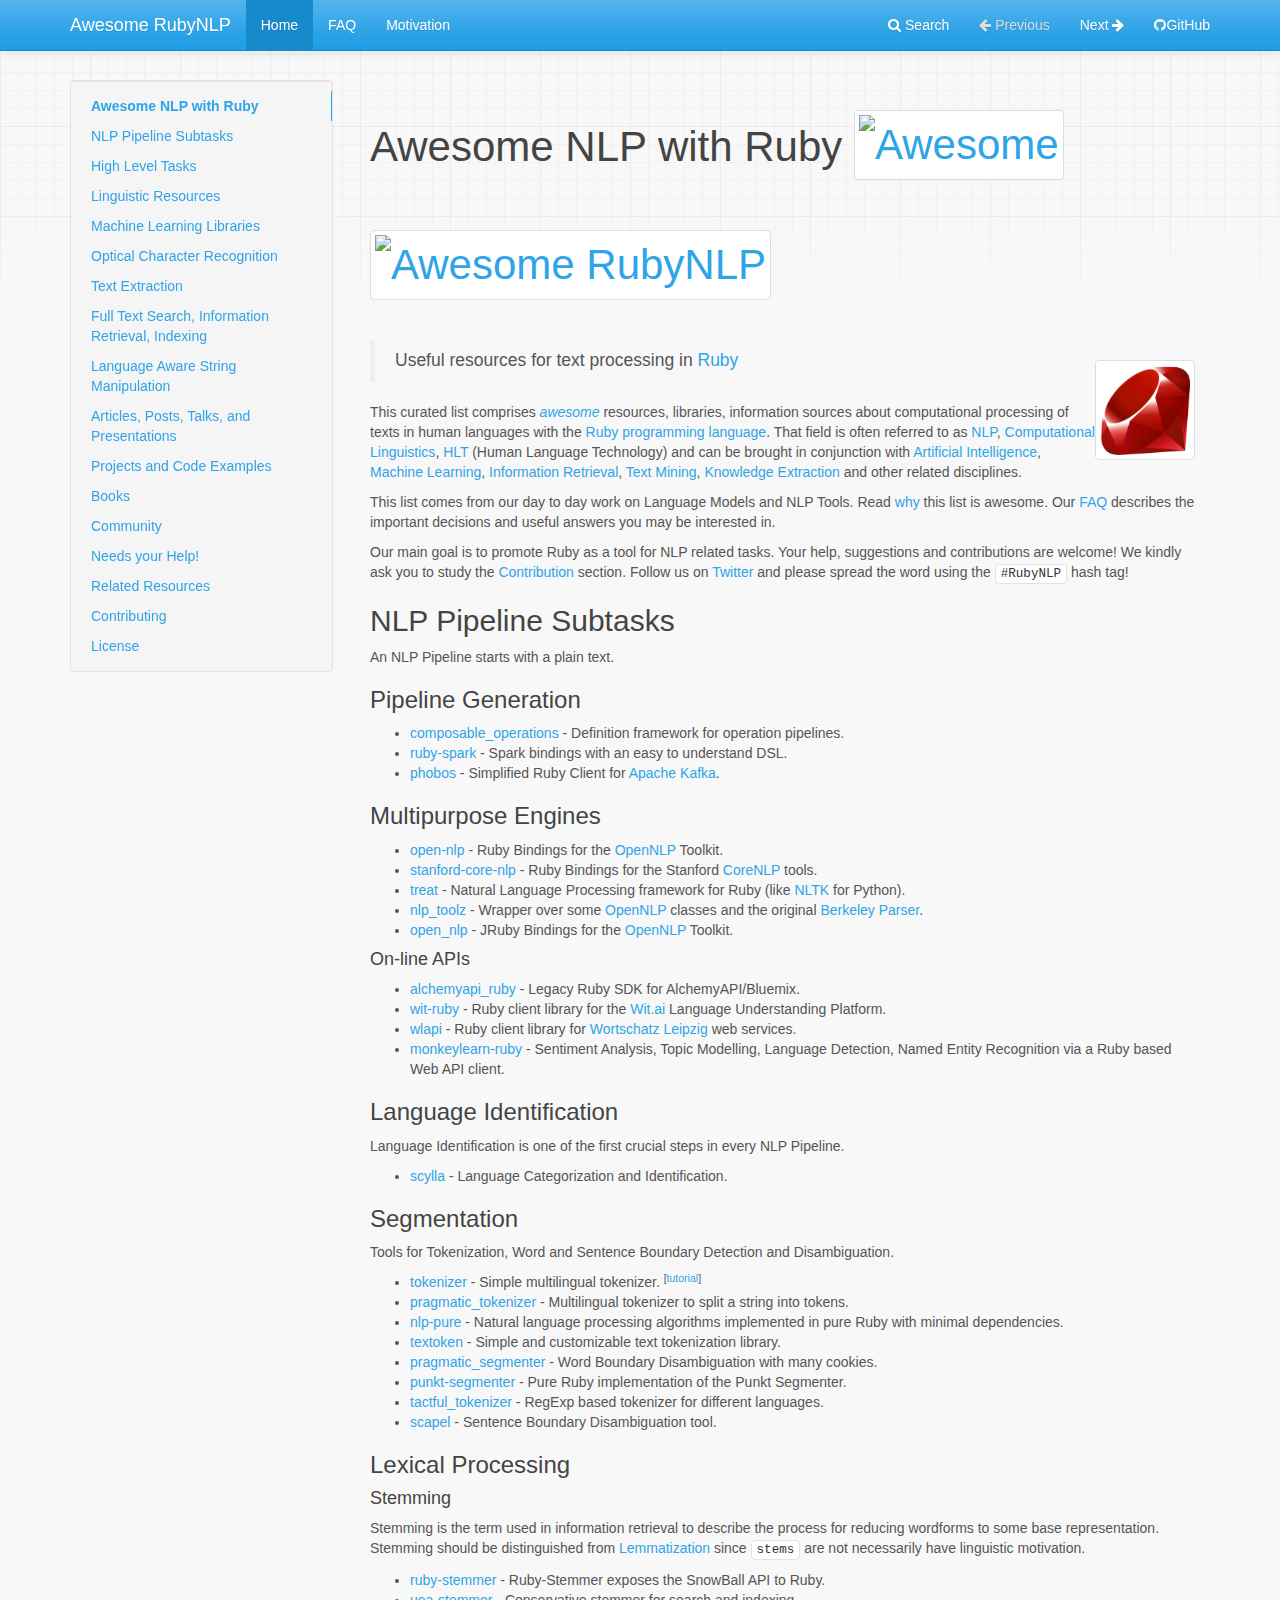
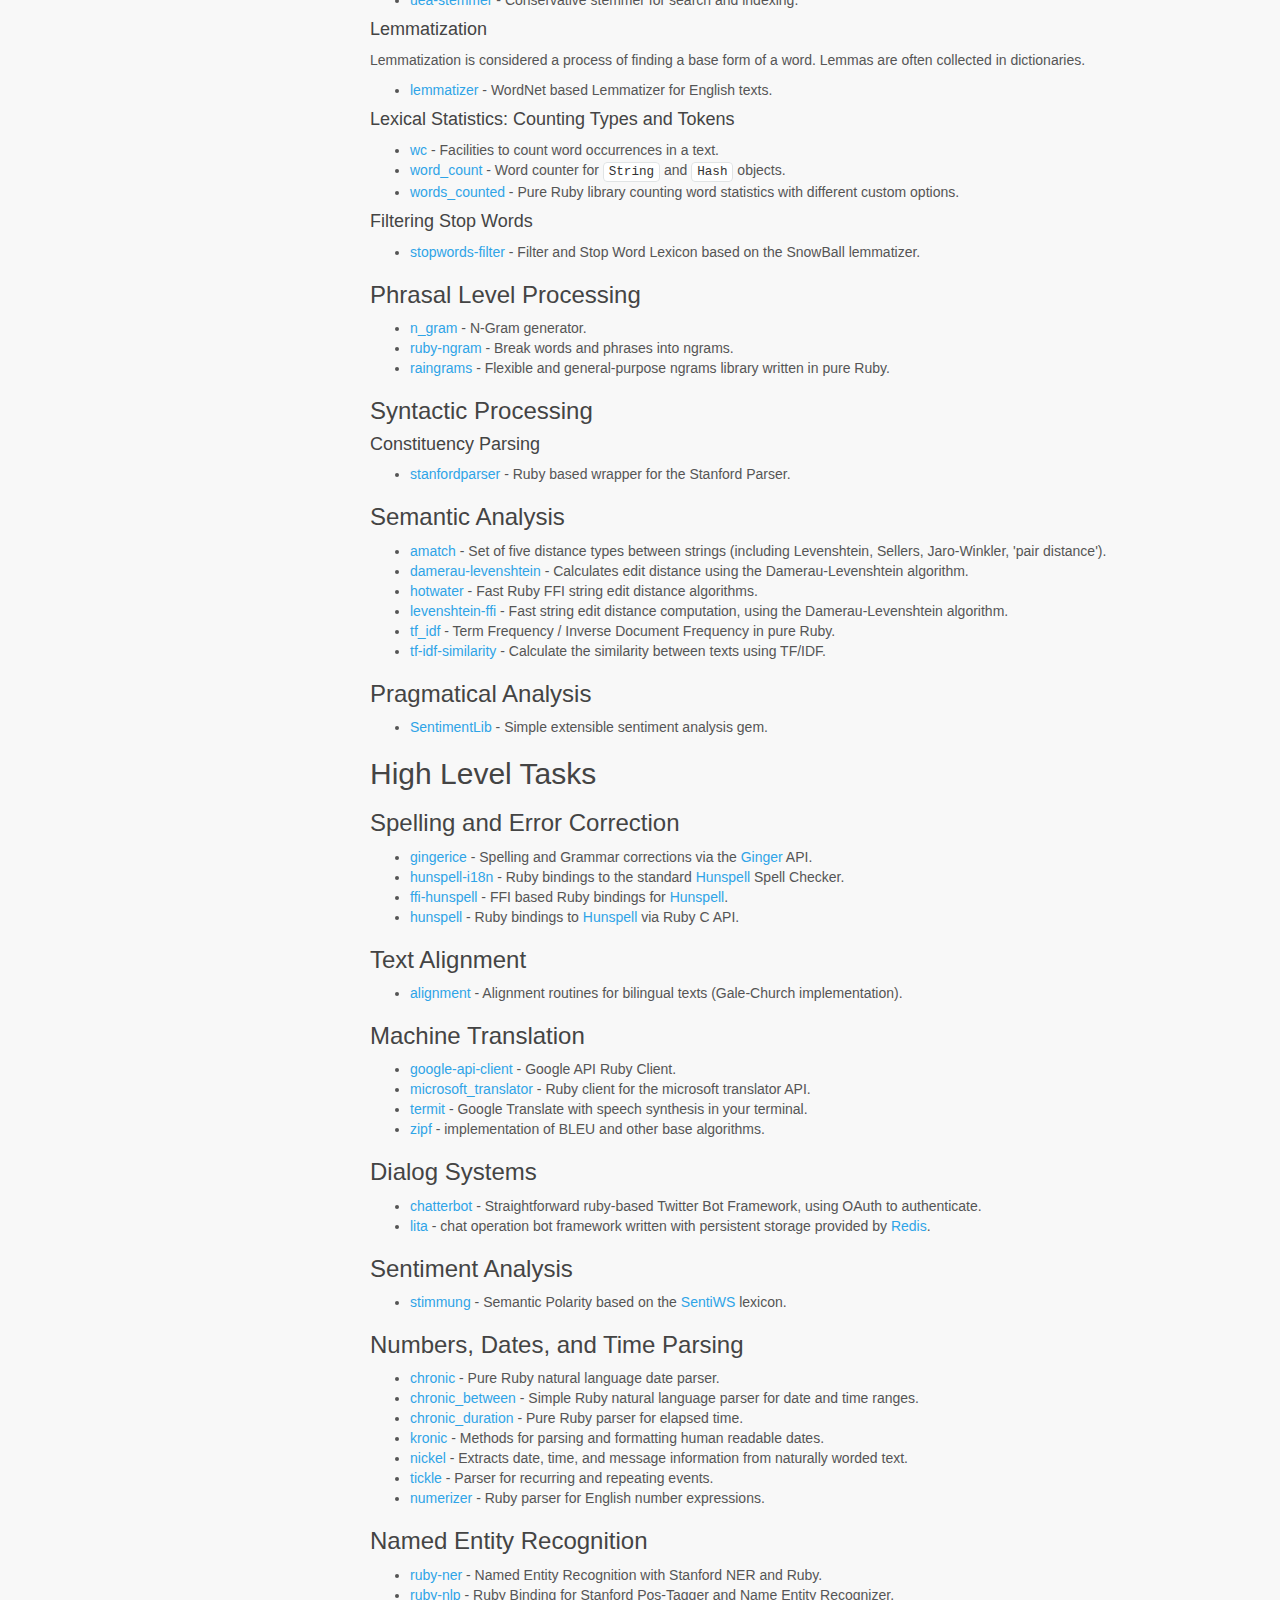
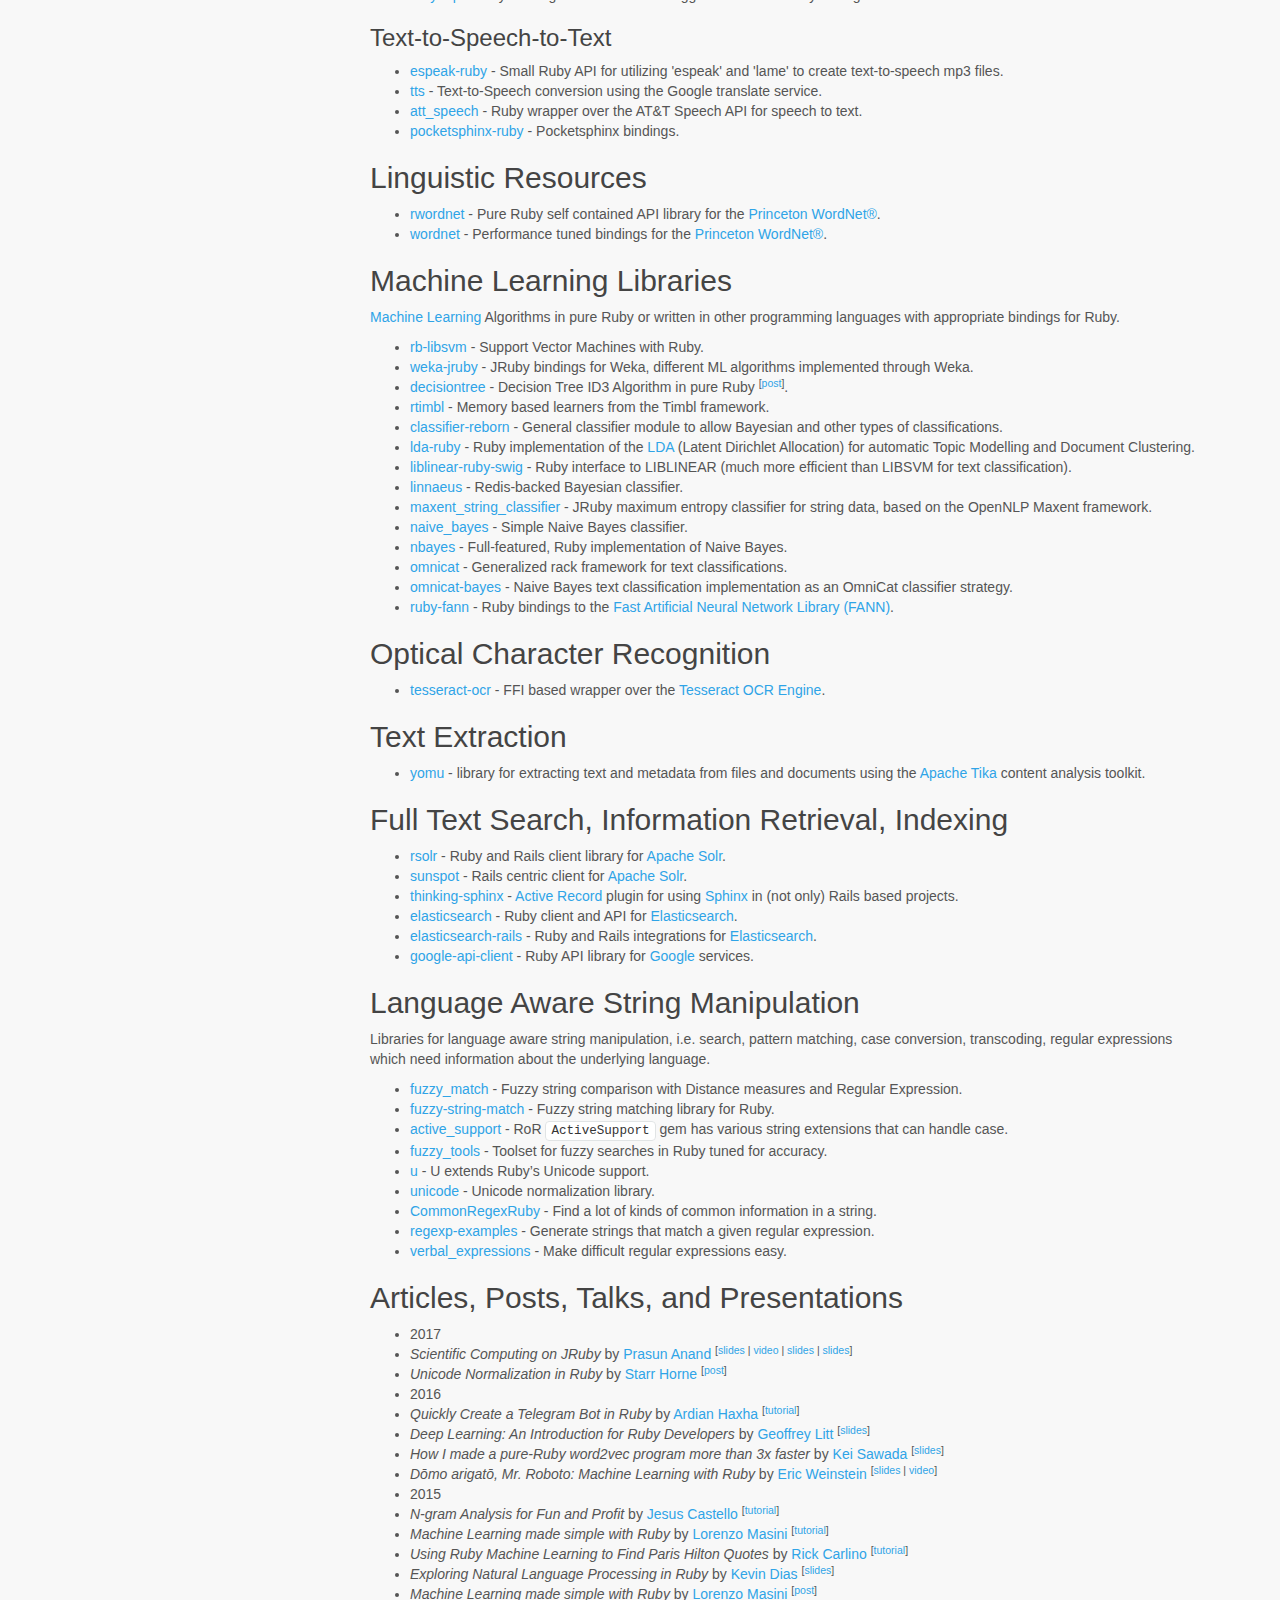
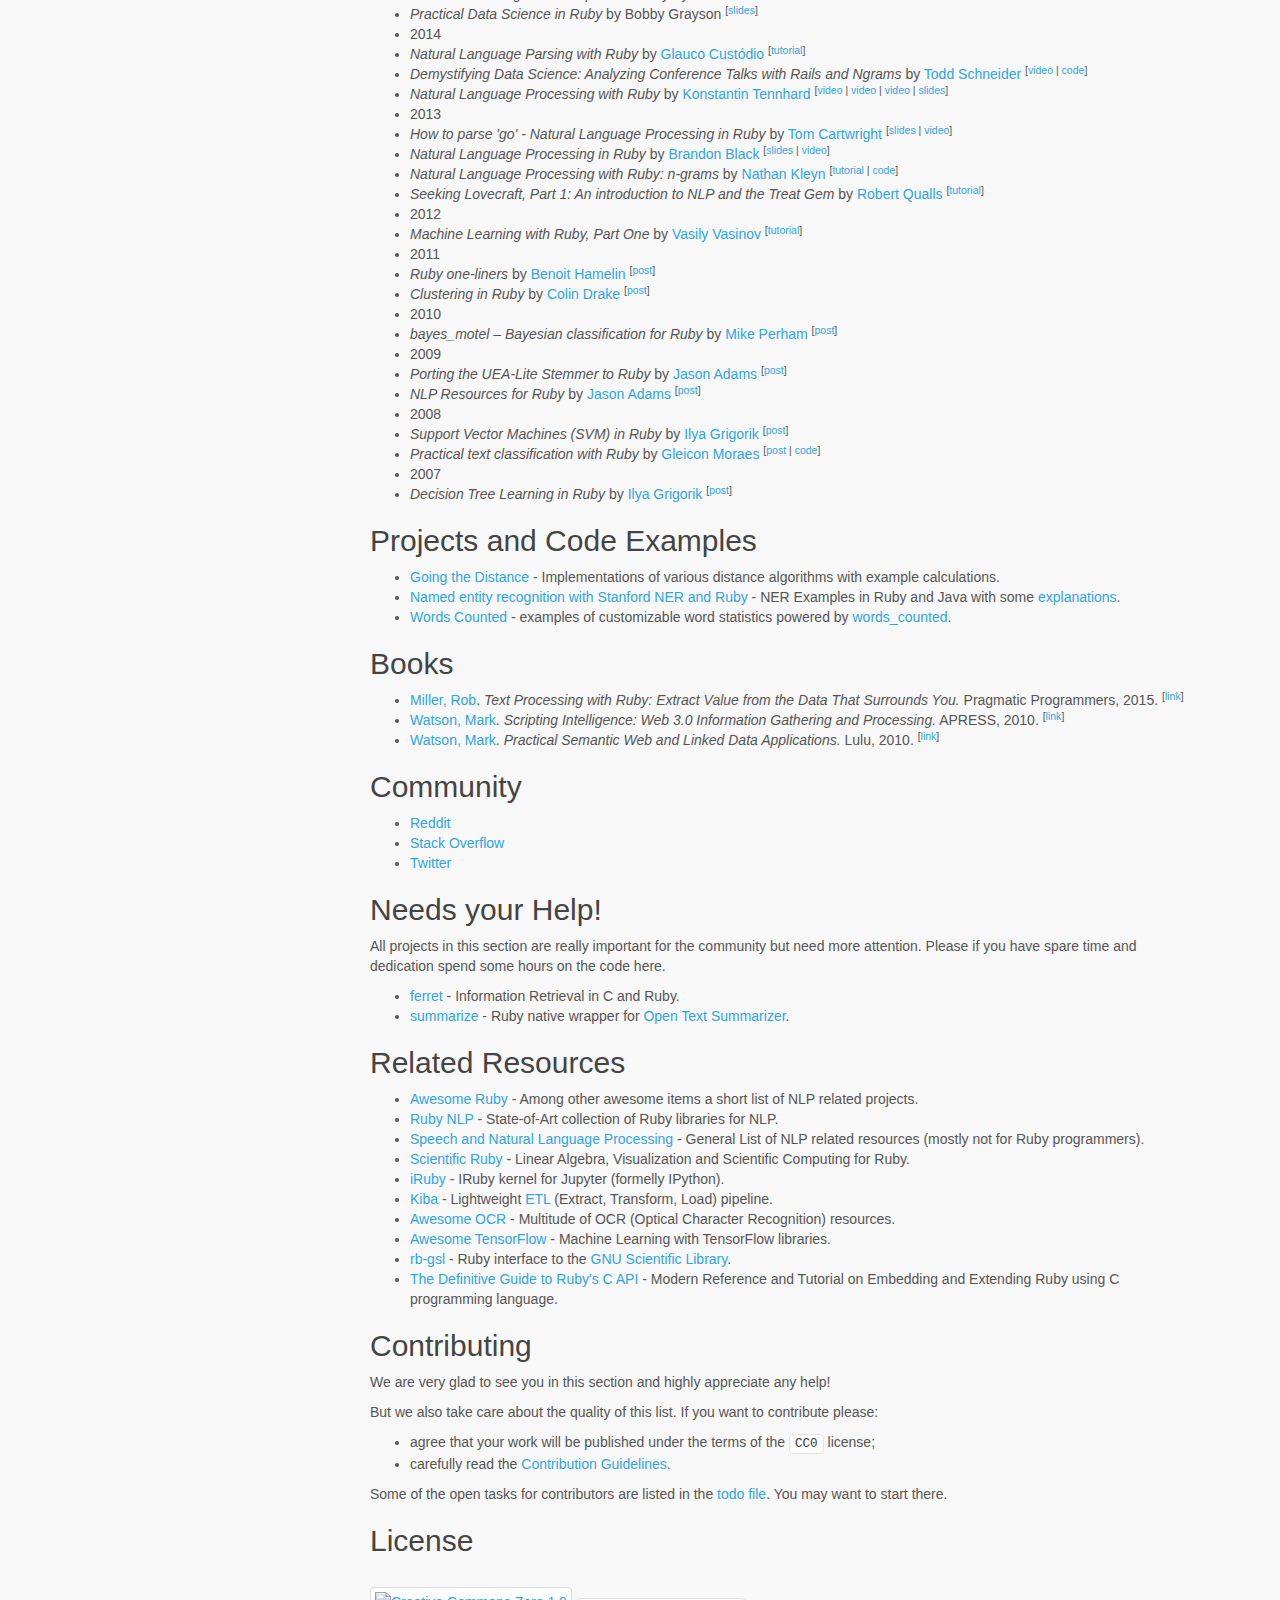
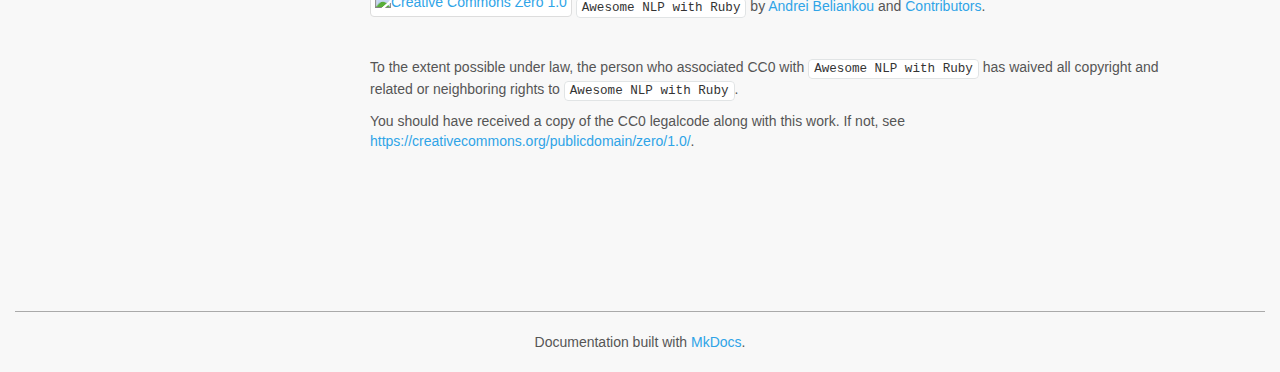
==== commit 4603b210: "Release: 2017-04-16-20:26" ====
--- a/index.html
+++ b/index.html
@@ -99,6 +99,8 @@
             <li><a href="#high-level-tasks">High Level Tasks</a></li>
             <li><a href="#linguistic-resources">Linguistic Resources</a></li>
             <li><a href="#machine-learning-libraries">Machine Learning Libraries</a></li>
+            <li><a href="#optical-character-recognition">Optical Character Recognition</a></li>
+            <li><a href="#text-extraction">Text Extraction</a></li>
             <li><a href="#full-text-search-information-retrieval-indexing">Full Text Search, Information Retrieval, Indexing</a></li>
             <li><a href="#language-aware-string-manipulation">Language Aware String Manipulation</a></li>
             <li><a href="#articles-posts-talks-and-presentations">Articles, Posts, Talks, and Presentations</a></li>
@@ -140,6 +142,7 @@
 the <a href="#contributing">Contribution</a> section. Follow us on <a href="https://twitter.com/RubyNLP">Twitter</a>
 and please spread the word using the <code>#RubyNLP</code> hash tag!</p>
 <h2 id="nlp-pipeline-subtasks">NLP Pipeline Subtasks</h2>
+<p>An NLP Pipeline starts with a plain text.</p>
 <h3 id="pipeline-generation">Pipeline Generation</h3>
 <ul>
 <li><a href="https://github.com/t6d/composable_operations">composable_operations</a> -
@@ -221,12 +224,14 @@
 <li><a href="https://github.com/yohasebe/lemmatizer">lemmatizer</a> -
   WordNet based Lemmatizer for English texts.</li>
 </ul>
-<h4 id="counting-types-and-tokens">Counting Types and Tokens</h4>
+<h4 id="lexical-statistics-counting-types-and-tokens">Lexical Statistics: Counting Types and Tokens</h4>
 <ul>
 <li><a href="https://github.com/thesp0nge/wc">wc</a> -
   Facilities to count word occurrences in a text.</li>
 <li><a href="https://github.com/AtelierConvivialite/word_count">word_count</a> -
   Word counter for <code>String</code> and <code>Hash</code> objects.</li>
+<li><a href="https://github.com/abitdodgy/words_counted">words_counted</a> -
+  Pure Ruby library counting word statistics with different custom options.</li>
 </ul>
 <h4 id="filtering-stop-words">Filtering Stop Words</h4>
 <ul>
@@ -254,8 +259,6 @@
   Set of five distance types between strings (including Levenshtein, Sellers, Jaro-Winkler, 'pair distance').</li>
 <li><a href="https://github.com/GlobalNamesArchitecture/damerau-levenshtein">damerau-levenshtein</a> -
   Calculates edit distance using the Damerau-Levenshtein algorithm.</li>
-<li><a href="https://github.com/brianhempel/fuzzy_tools">FuzzyTools</a> -
-  In-memory TF/IDF fuzzy document finding with a fancy default tokenizer.</li>
 <li><a href="https://github.com/colinsurprenant/hotwater">hotwater</a> -
   Fast Ruby FFI string edit distance algorithms.</li>
 <li><a href="https://github.com/dbalatero/levenshtein-ffi">levenshtein-ffi</a> -
@@ -289,12 +292,14 @@
 </ul>
 <h3 id="machine-translation">Machine Translation</h3>
 <ul>
-<li><a href="https://github.com/google/google-api-ruby-client">Google API Client</a> -
+<li><a href="https://github.com/google/google-api-ruby-client">google-api-client</a> -
   Google API Ruby Client.</li>
 <li><a href="https://github.com/ikayzo/microsoft_translator">microsoft_translator</a> -
   Ruby client for the microsoft translator API.</li>
 <li><a href="https://github.com/pawurb/termit">termit</a> -
   Google Translate with speech synthesis in your terminal.</li>
+<li><a href="https://github.com/pks/zipf">zipf</a> -
+  implementation of BLEU and other base algorithms.</li>
 </ul>
 <h3 id="dialog-systems">Dialog Systems</h3>
 <ul>
@@ -387,6 +392,17 @@
 <li><a href="https://github.com/tangledpath/ruby-fann">ruby-fann</a> -
   Ruby bindings to the <a href="http://leenissen.dk/fann/wp/">Fast Artificial Neural Network Library (FANN)</a>.</li>
 </ul>
+<h2 id="optical-character-recognition">Optical Character Recognition</h2>
+<ul>
+<li><a href="https://github.com/meh/ruby-tesseract-ocr">tesseract-ocr</a> -
+  FFI based wrapper over the <a href="https://github.com/tesseract-ocr/tesseract">Tesseract OCR Engine</a>.</li>
+</ul>
+<h2 id="text-extraction">Text Extraction</h2>
+<ul>
+<li><a href="https://github.com/Erol/yomu">yomu</a> -
+  library for extracting text and metadata from files and documents
+  using the <a href="https://tika.apache.org/">Apache Tika</a> content analysis toolkit.</li>
+</ul>
 <h2 id="full-text-search-information-retrieval-indexing">Full Text Search, Information Retrieval, Indexing</h2>
 <ul>
 <li><a href="https://github.com/rsolr/rsolr">rsolr</a> -
@@ -400,18 +416,22 @@
   Ruby client and API for <a href="https://www.elastic.co/">Elasticsearch</a>.</li>
 <li><a href="https://github.com/elastic/elasticsearch-rails">elasticsearch-rails</a> -
   Ruby and Rails integrations for <a href="https://www.elastic.co/">Elasticsearch</a>.</li>
+<li><a href="https://github.com/google/google-api-ruby-client">google-api-client</a> -
+  Ruby API library for <a href="https://developers.google.com/api-client-library/ruby/">Google</a> services.</li>
 </ul>
 <h2 id="language-aware-string-manipulation">Language Aware String Manipulation</h2>
 <p>Libraries for language aware string manipulation, i.e. search, pattern matching,
 case conversion, transcoding, regular expressions which need information about
 the underlying language.</p>
 <ul>
-<li><a href="https://github.com/seamusabshere/fuzzy_match">FuzzyMatch</a> -
-  find a needle in a haystack based on string similarity and regular expression rules.</li>
+<li><a href="https://github.com/seamusabshere/fuzzy_match">fuzzy_match</a> -
+  Fuzzy string comparison with Distance measures and Regular Expression.</li>
 <li><a href="https://github.com/kiyoka/fuzzy-string-match">fuzzy-string-match</a> -
   Fuzzy string matching library for Ruby.</li>
 <li><a href="https://github.com/rails/rails/tree/master/activesupport/lib/active_support">active_support</a> -
   RoR <code>ActiveSupport</code> gem has various string extensions that can handle case.</li>
+<li><a href="https://github.com/brianhempel/fuzzy_tools">fuzzy_tools</a> -
+  Toolset for fuzzy searches in Ruby tuned for accuracy.</li>
 <li><a href="http://disu.se/software/u-1.0/">u</a> -
   U extends Ruby’s Unicode support.</li>
 <li><a href="https://github.com/blackwinter/unicode">unicode</a> -
@@ -511,6 +531,9 @@
   Implementations of various distance algorithms with example calculations.</li>
 <li><a href="https://github.com/mblongii/ruby-ner">Named entity recognition with Stanford NER and Ruby</a> -
   NER Examples in Ruby and Java with some <a href="https://web.archive.org/web/20120722225402/http://mblongii.com/2012/04/15/named-entity-recognition-with-stanford-ner-and-ruby/">explanations</a>.</li>
+<li><a href="http://rubywordcount.com/">Words Counted</a> -
+  examples of customizable word statistics powered by
+  <a href="https://github.com/abitdodgy/words_counted">words_counted</a>.</li>
 </ul>
 <h2 id="books">Books</h2>
 <ul>
@@ -537,8 +560,10 @@
 more attention. Please if you have spare time and dedication spend some hours
 on the code here.</p>
 <ul>
-<li><a href="https://github.com/jkraemer/ferret">ferret</a> -
+<li><a href="https://github.com/dbalmain/ferret">ferret</a> -
   Information Retrieval in C and Ruby.</li>
+<li><a href="https://github.com/ssoper/summarize">summarize</a> -
+  Ruby native wrapper for <a href="https://github.com/neopunisher/Open-Text-Summarizer">Open Text Summarizer</a>.</li>
 </ul>
 <h2 id="related-resources">Related Resources</h2>
 <ul>
@@ -619,5 +644,5 @@
 
 <!--
 MkDocs version : 0.16.3
-Build Date UTC : 2017-04-12 14:14:22
+Build Date UTC : 2017-04-16 18:26:59
 -->
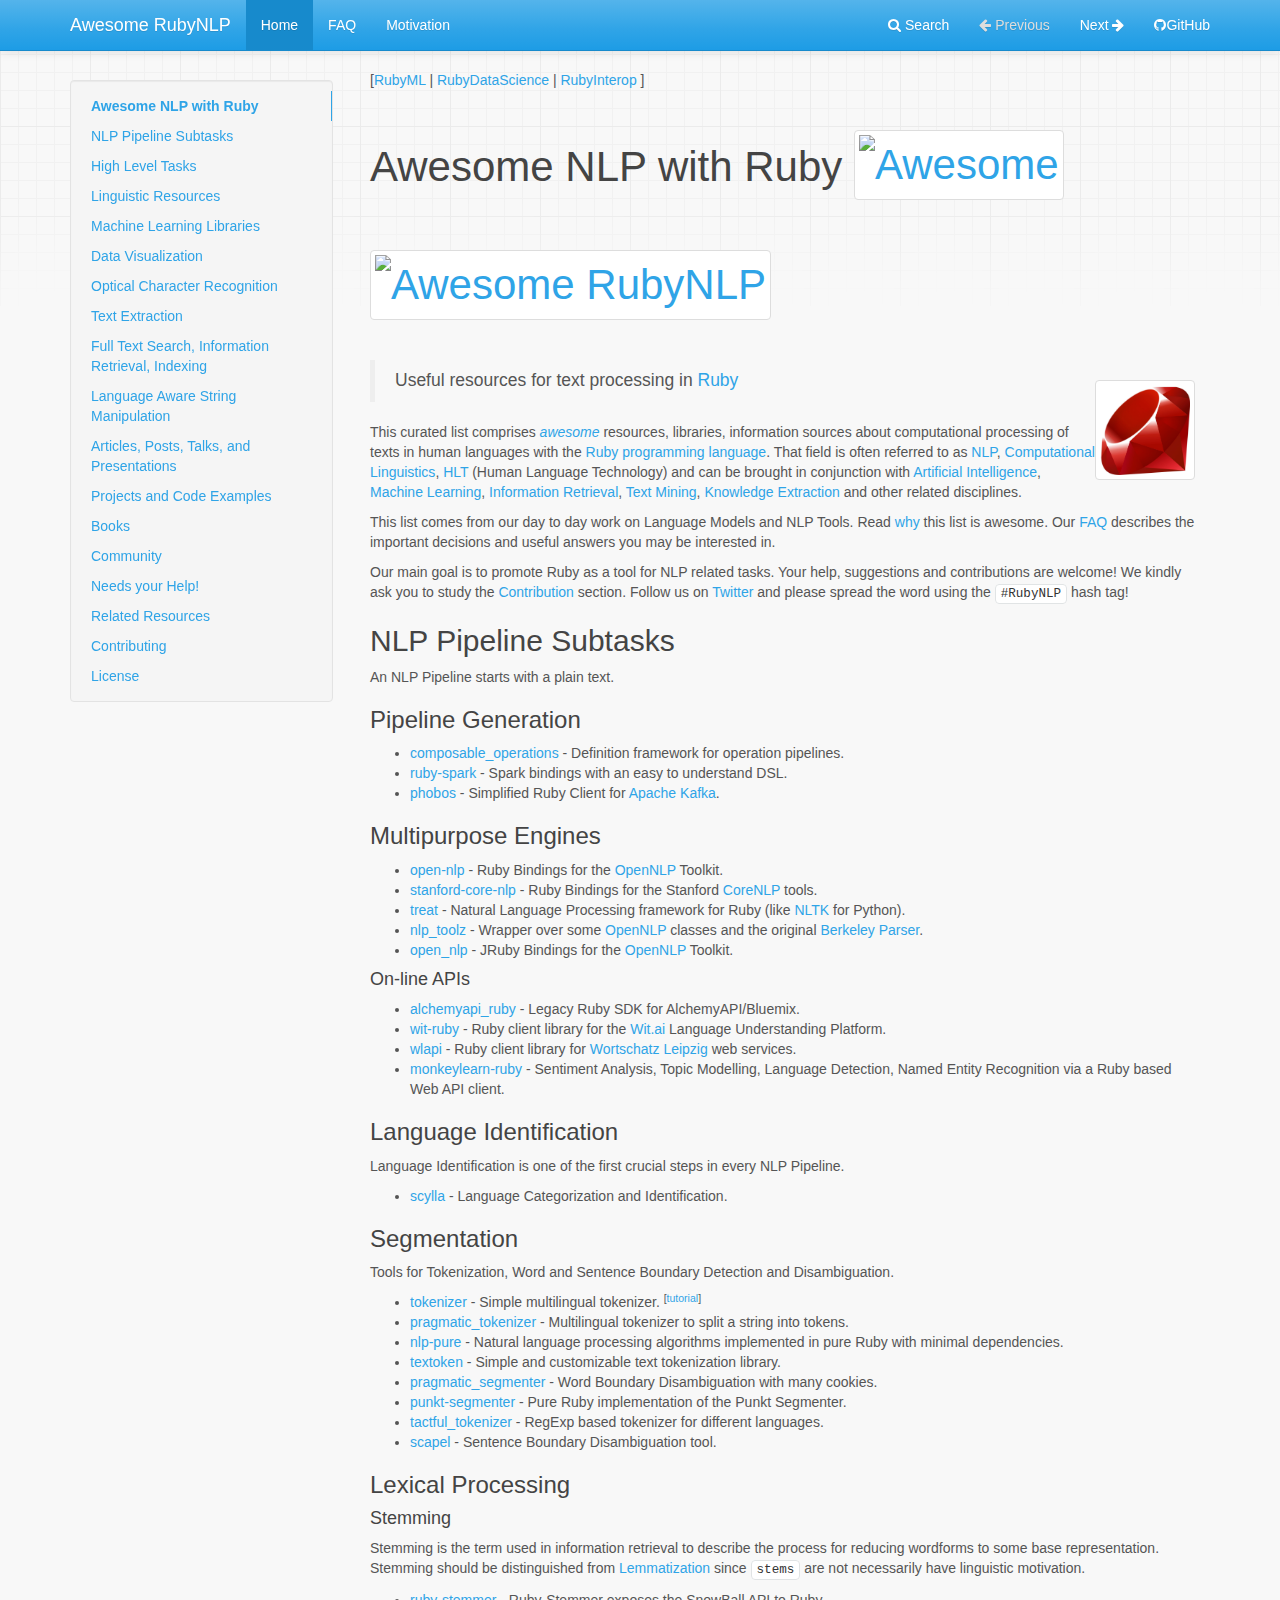
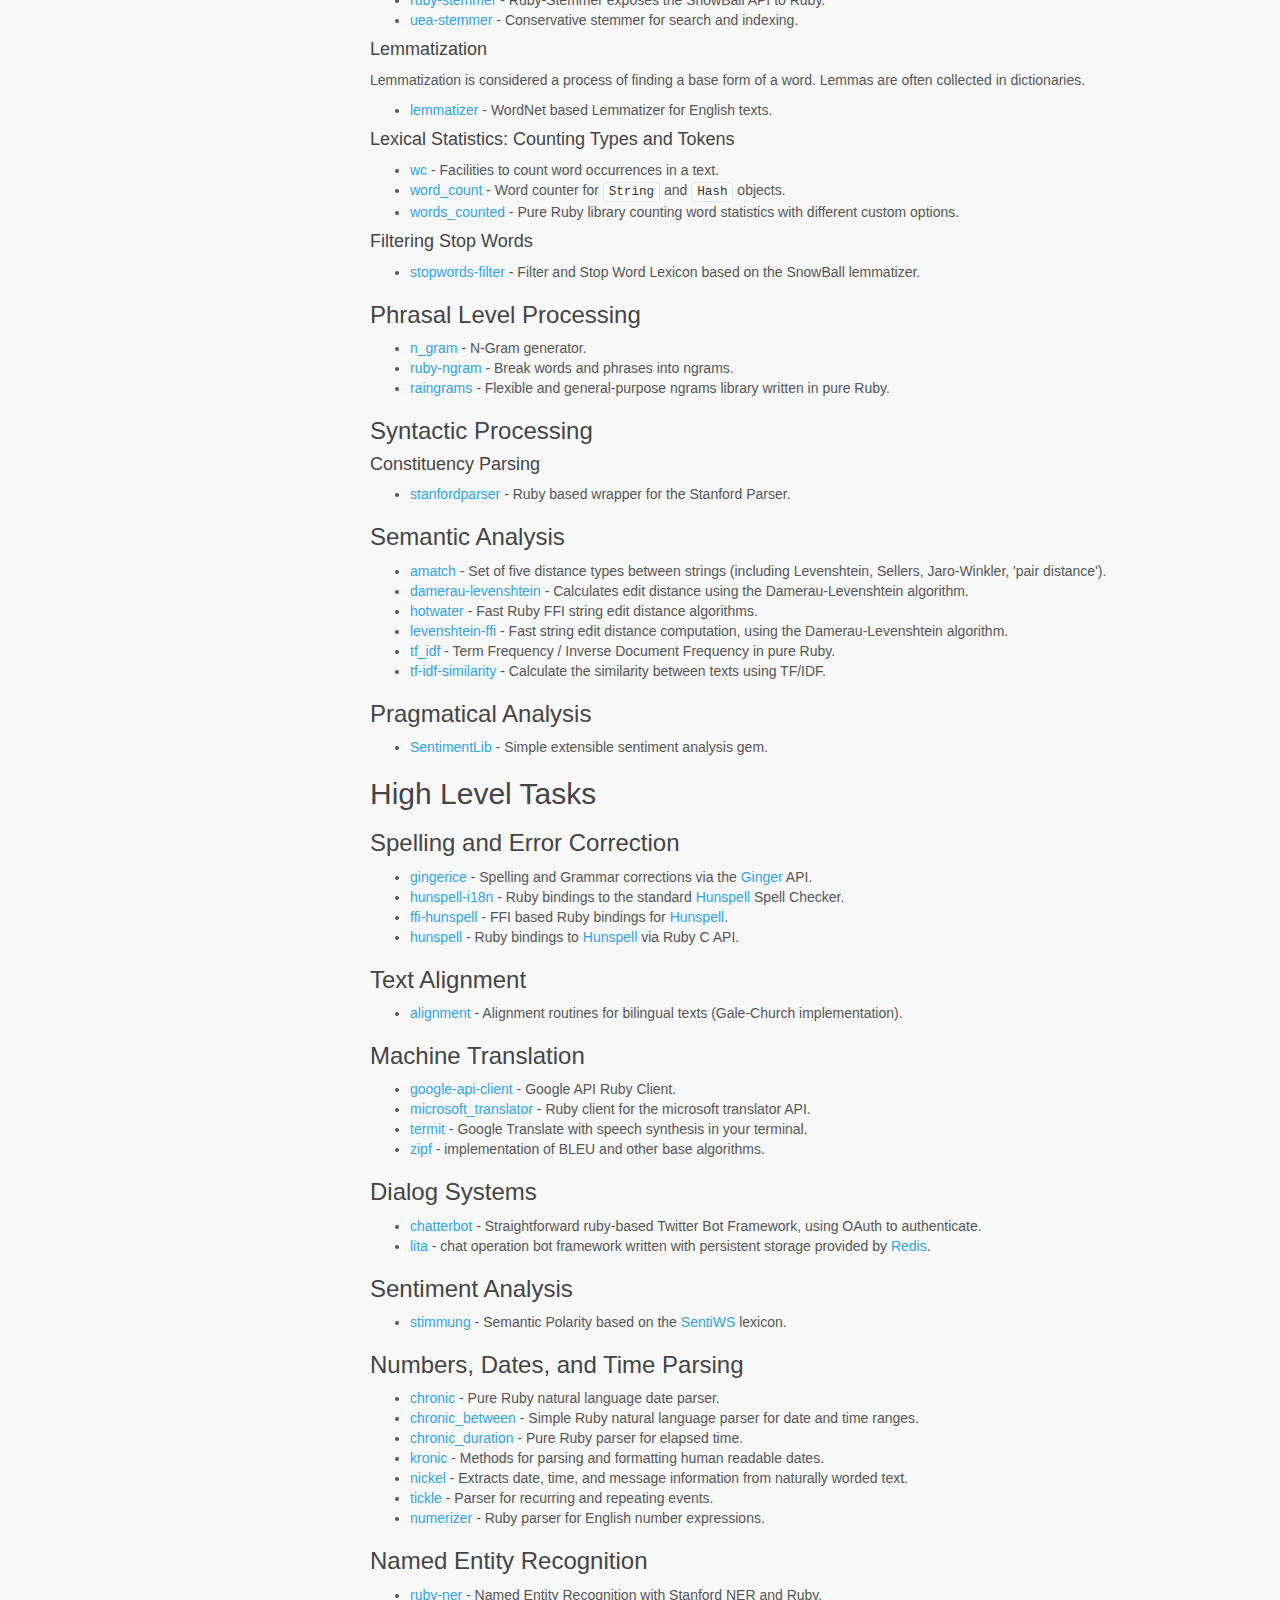
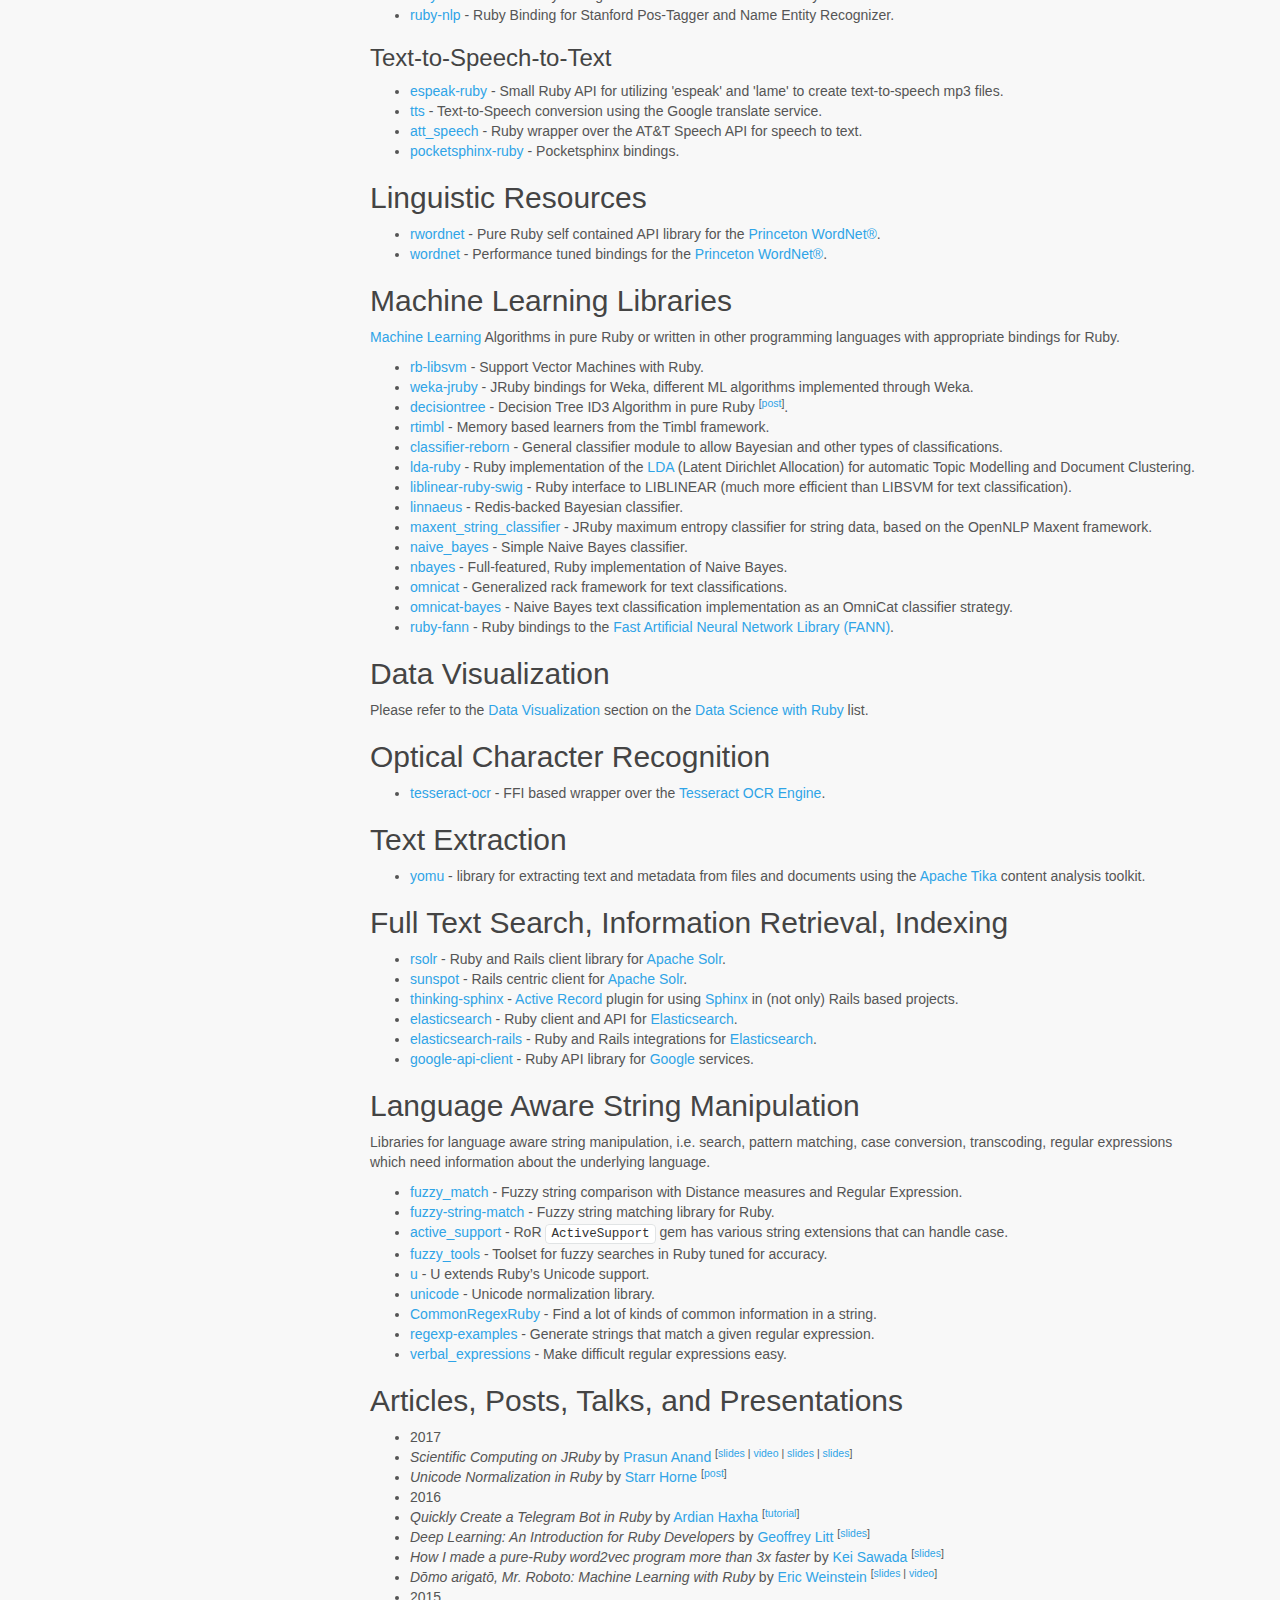
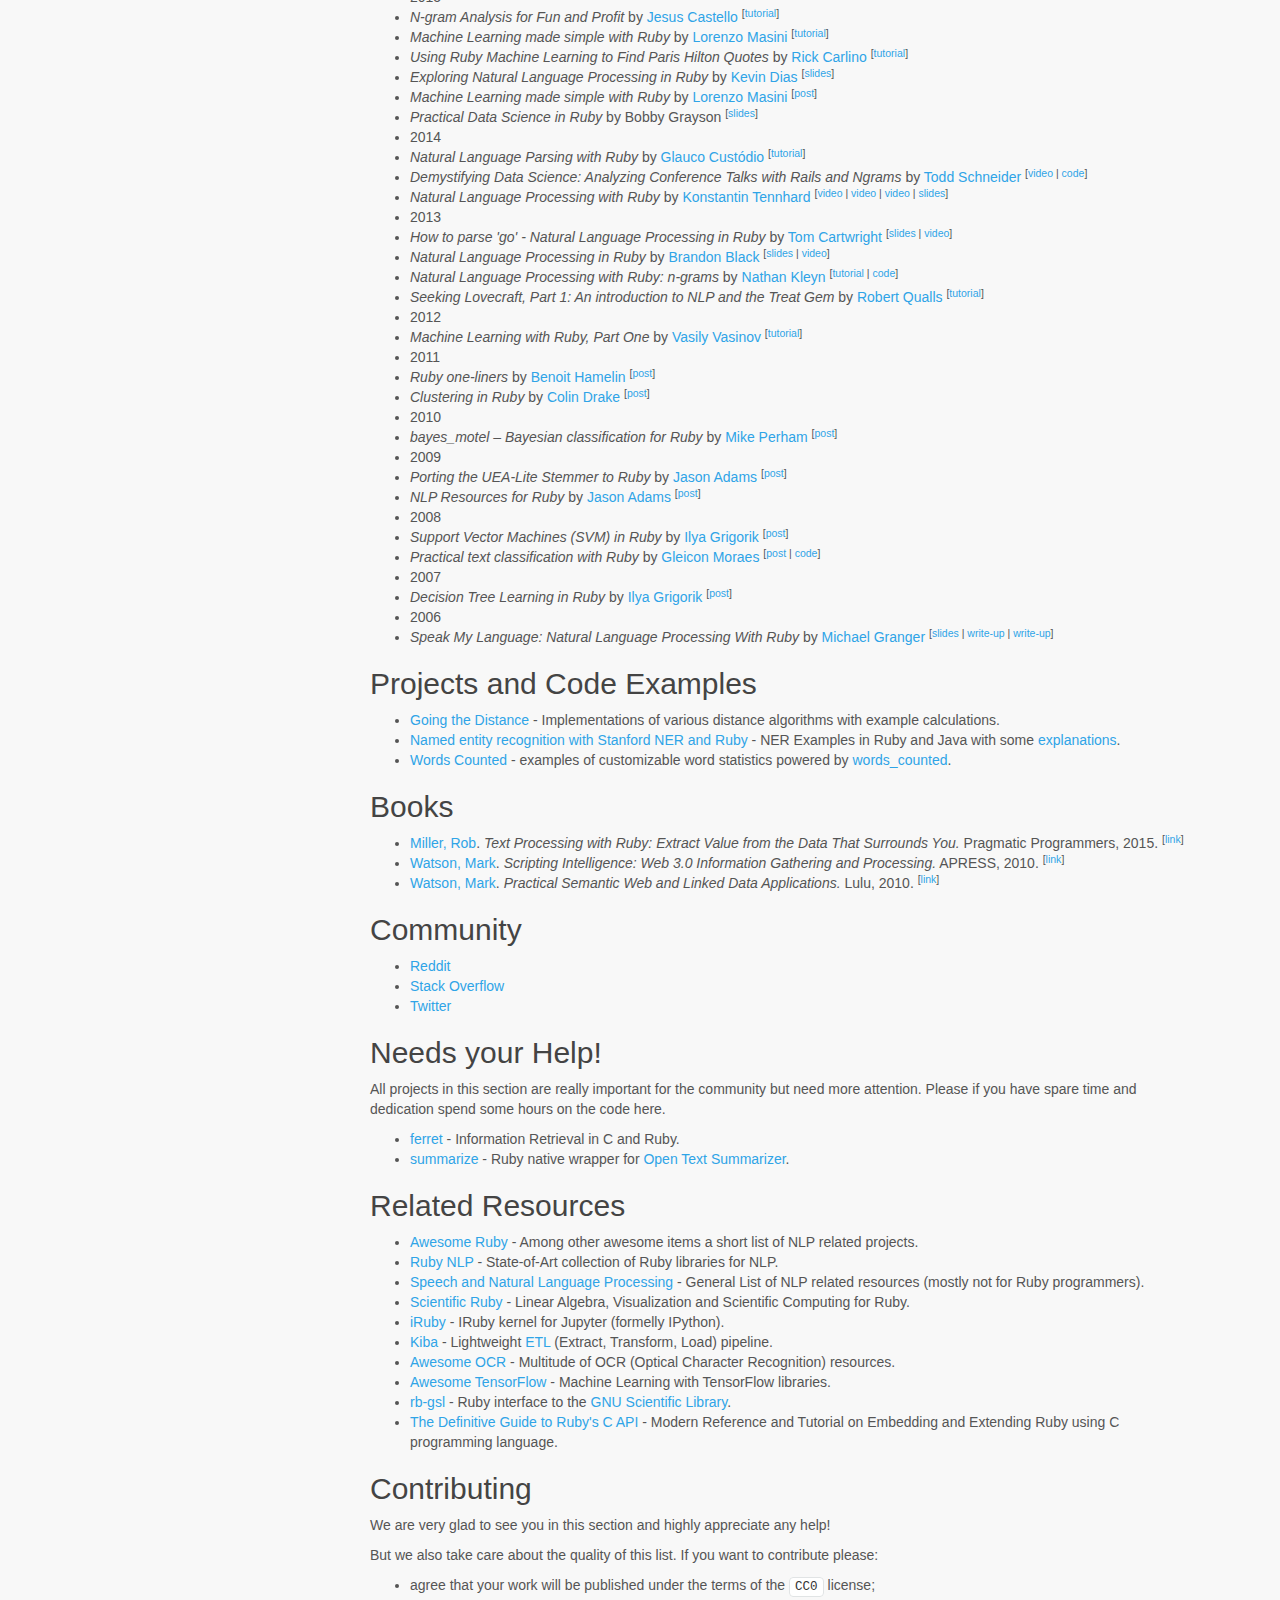
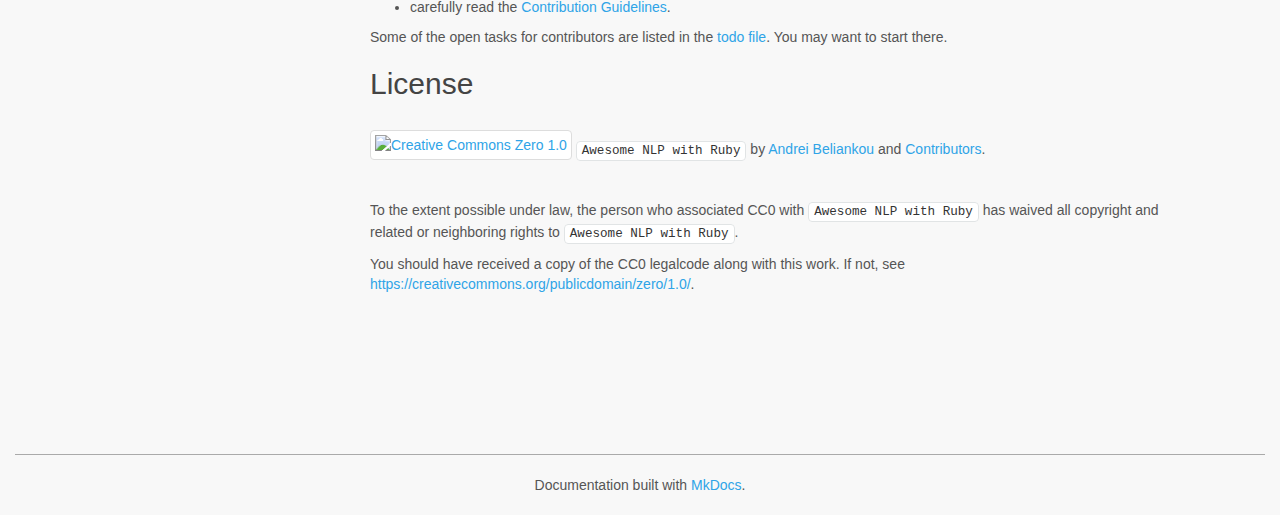
==== commit e5c35700: "Release: 2017-04-27-14:09" ====
--- a/index.html
+++ b/index.html
@@ -99,6 +99,7 @@
             <li><a href="#high-level-tasks">High Level Tasks</a></li>
             <li><a href="#linguistic-resources">Linguistic Resources</a></li>
             <li><a href="#machine-learning-libraries">Machine Learning Libraries</a></li>
+            <li><a href="#data-visualization">Data Visualization</a></li>
             <li><a href="#optical-character-recognition">Optical Character Recognition</a></li>
             <li><a href="#text-extraction">Text Extraction</a></li>
             <li><a href="#full-text-search-information-retrieval-indexing">Full Text Search, Information Retrieval, Indexing</a></li>
@@ -115,6 +116,7 @@
 </div></div>
                 <div class="col-md-9" role="main">
 
+<p>[<a href="https://github.com/arbox/machine-learning-with-ruby">RubyML</a> | <a href="https://github.com/arbox/data-science-with-ruby">RubyDataScience</a> | <a href="https://github.com/arbox/ruby-interoperability">RubyInterop</a> ]</p>
 <h1 id="awesome-nlp-with-ruby">Awesome NLP with Ruby <a href="https://github.com/sindresorhus/awesome"><img alt="Awesome" src="https://cdn.rawgit.com/sindresorhus/awesome/d7305f38d29fed78fa85652e3a63e154dd8e8829/media/badge.svg" /></a> <a href="https://github.com/arbox/nlp-with-ruby"><img alt="Awesome RubyNLP" src="https://img.shields.io/badge/Awesome-RubyNLP-brightgreen.svg" /></a></h1>
 <p><a href="https://www.ruby-lang.org/en/"><img src="ruby.jpg" align="right" width="100px" height="100px" /></a></p>
 <blockquote>
@@ -392,6 +394,9 @@
 <li><a href="https://github.com/tangledpath/ruby-fann">ruby-fann</a> -
   Ruby bindings to the <a href="http://leenissen.dk/fann/wp/">Fast Artificial Neural Network Library (FANN)</a>.</li>
 </ul>
+<h2 id="data-visualization">Data Visualization</h2>
+<p>Please refer to the <a href="https://github.com/arbox/data-science-with-ruby#visualization">Data Visualization</a>
+section on the <a href="https://github.com/arbox/data-science-with-ruby">Data Science with Ruby</a> list.</p>
 <h2 id="optical-character-recognition">Optical Character Recognition</h2>
 <ul>
 <li><a href="https://github.com/meh/ruby-tesseract-ocr">tesseract-ocr</a> -
@@ -524,6 +529,11 @@
 <li>2007</li>
 <li><em>Decision Tree Learning in Ruby</em> by <a href="https://twitter.com/igrigorik">Ilya Grigorik</a>
     <sup>[<a href="https://www.igvita.com/2007/04/16/decision-tree-learning-in-ruby/">post</a>]</sup></li>
+<li>2006</li>
+<li><em>Speak My Language: Natural Language Processing With Ruby</em> by <a href="https://deveiate.org/resume.html">Michael Granger</a>
+    <sup>[<a href="https://deveiate.org/misc/Speak-My-Language.pdf">slides</a> |
+          <a href="http://blog.nicksieger.com/articles/2006/10/22/rubyconf-natural-language-generation-and-processing-in-ruby/">write-up</a> |
+          <a href="http://juixe.com/papers/RubyConf2006.pdf">write-up</a>]</sup></li>
 </ul>
 <h2 id="projects-and-code-examples">Projects and Code Examples</h2>
 <ul>
@@ -644,5 +654,5 @@
 
 <!--
 MkDocs version : 0.16.3
-Build Date UTC : 2017-04-16 18:26:59
+Build Date UTC : 2017-04-27 12:09:12
 -->
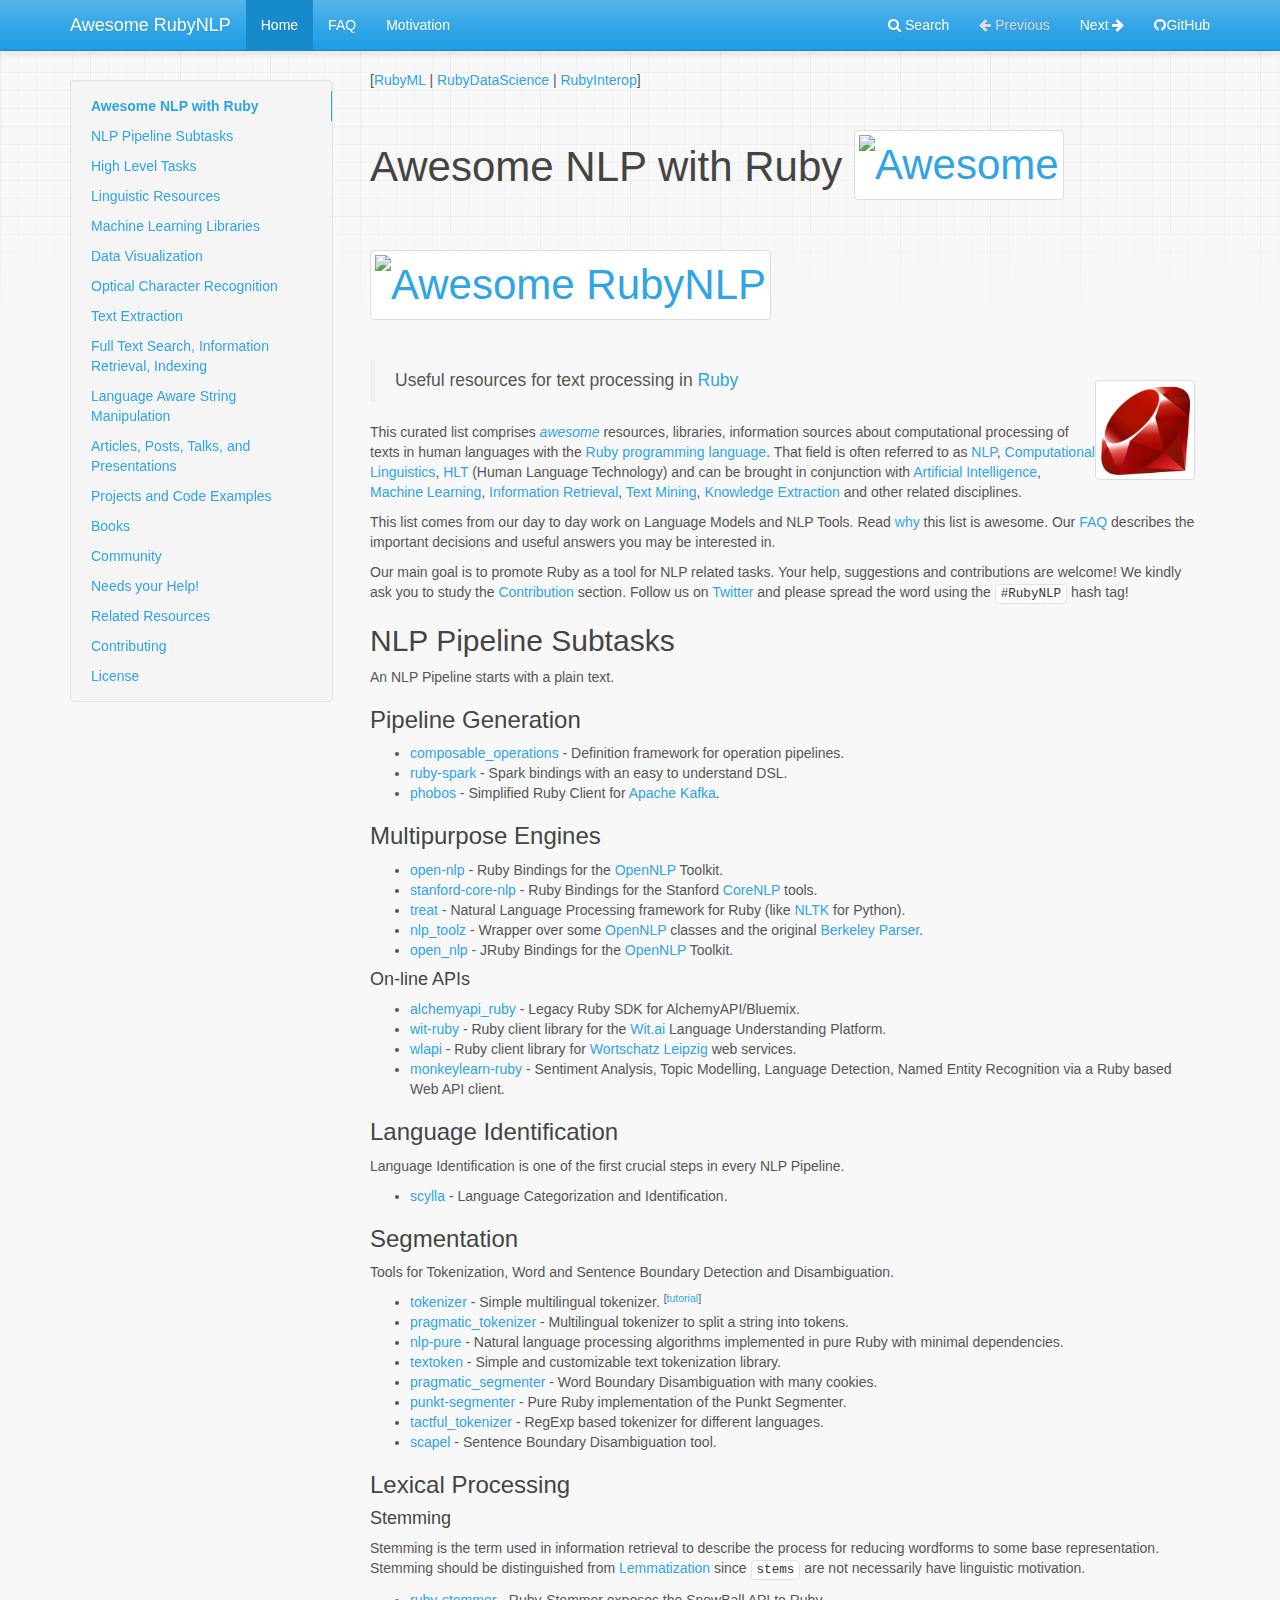
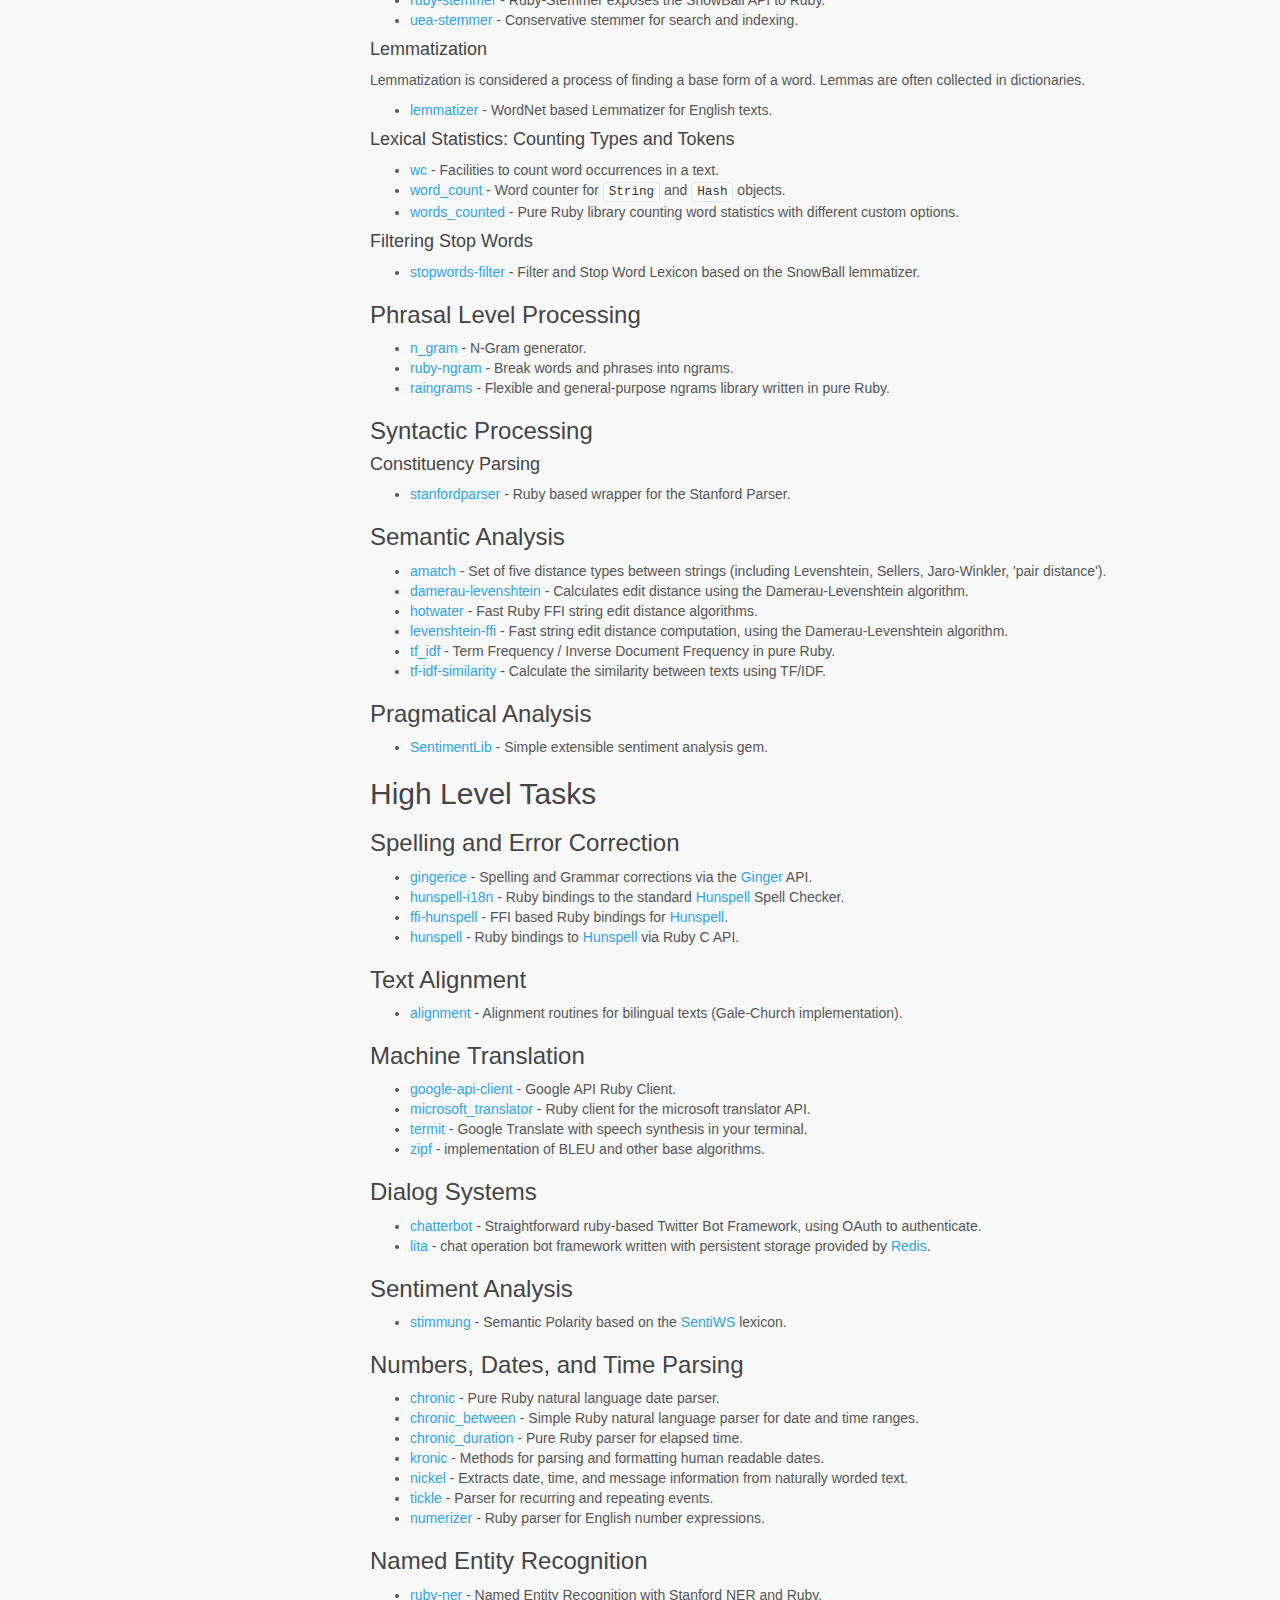
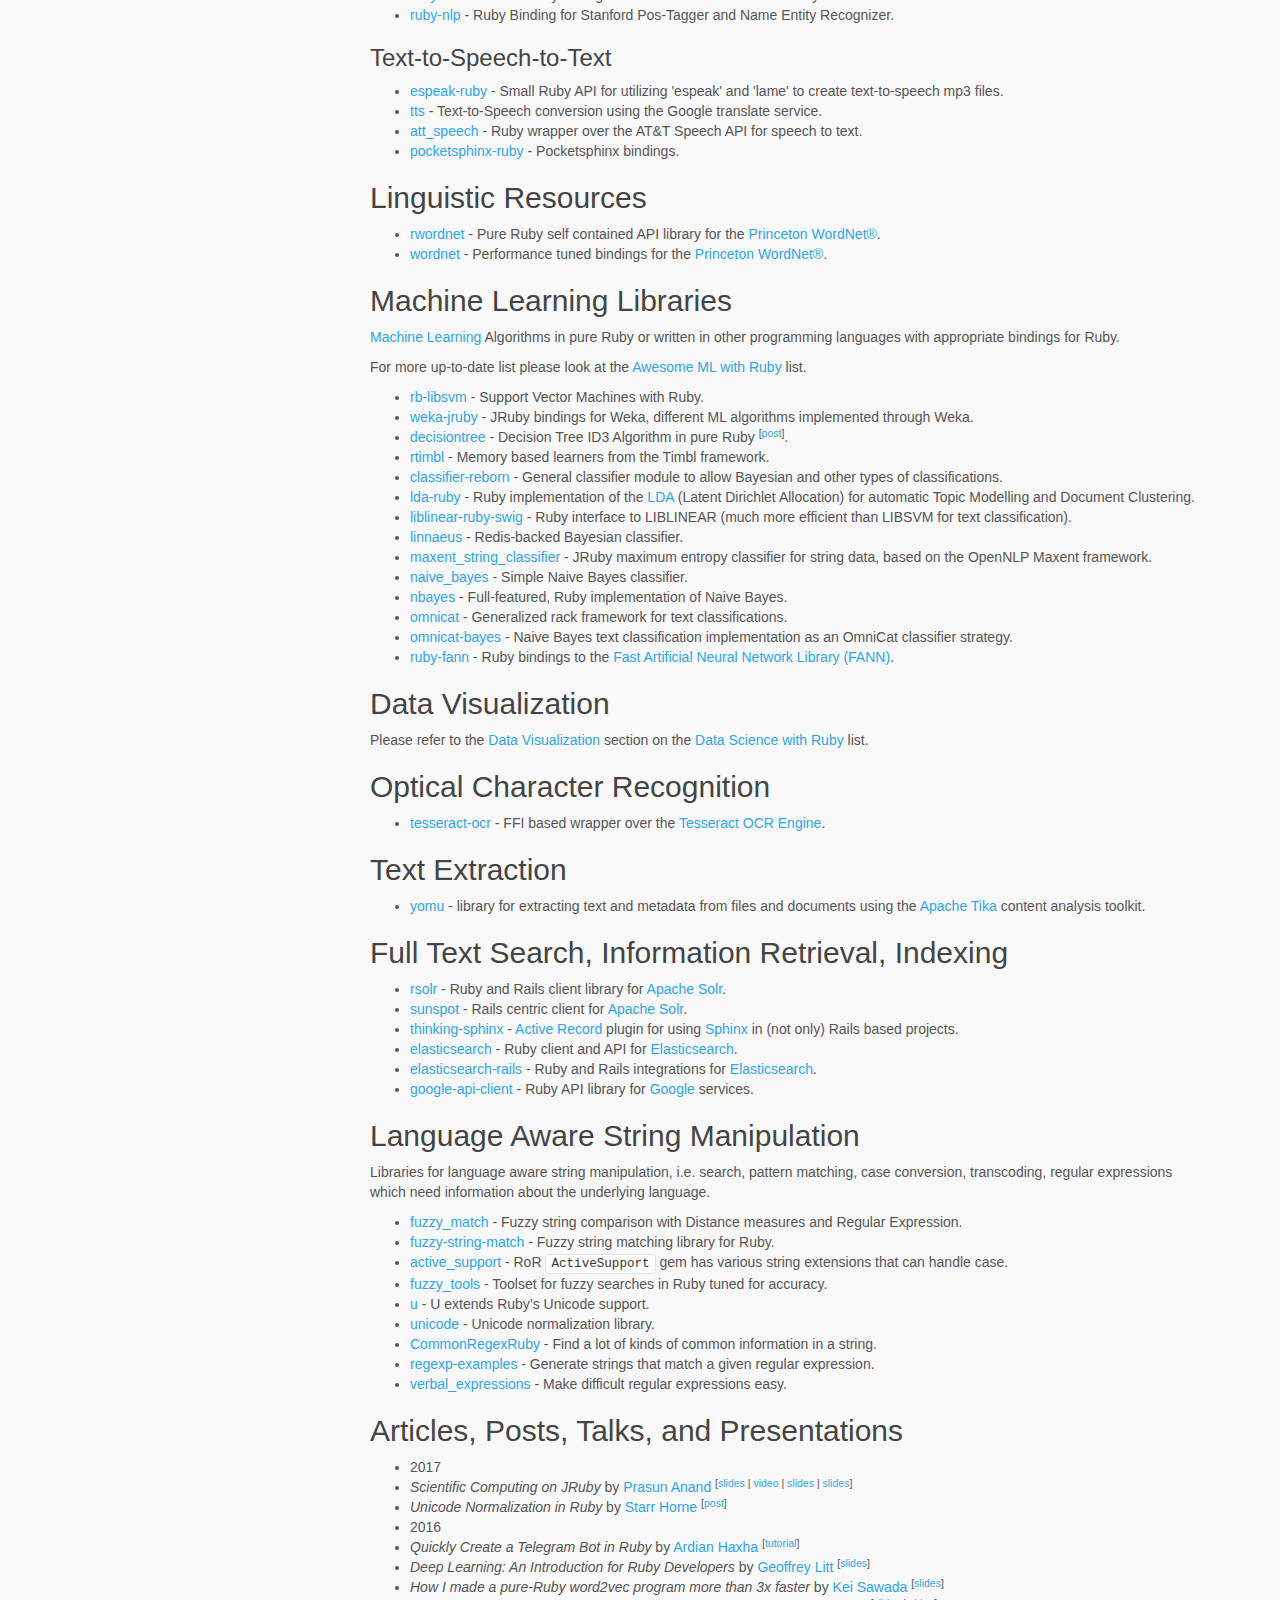
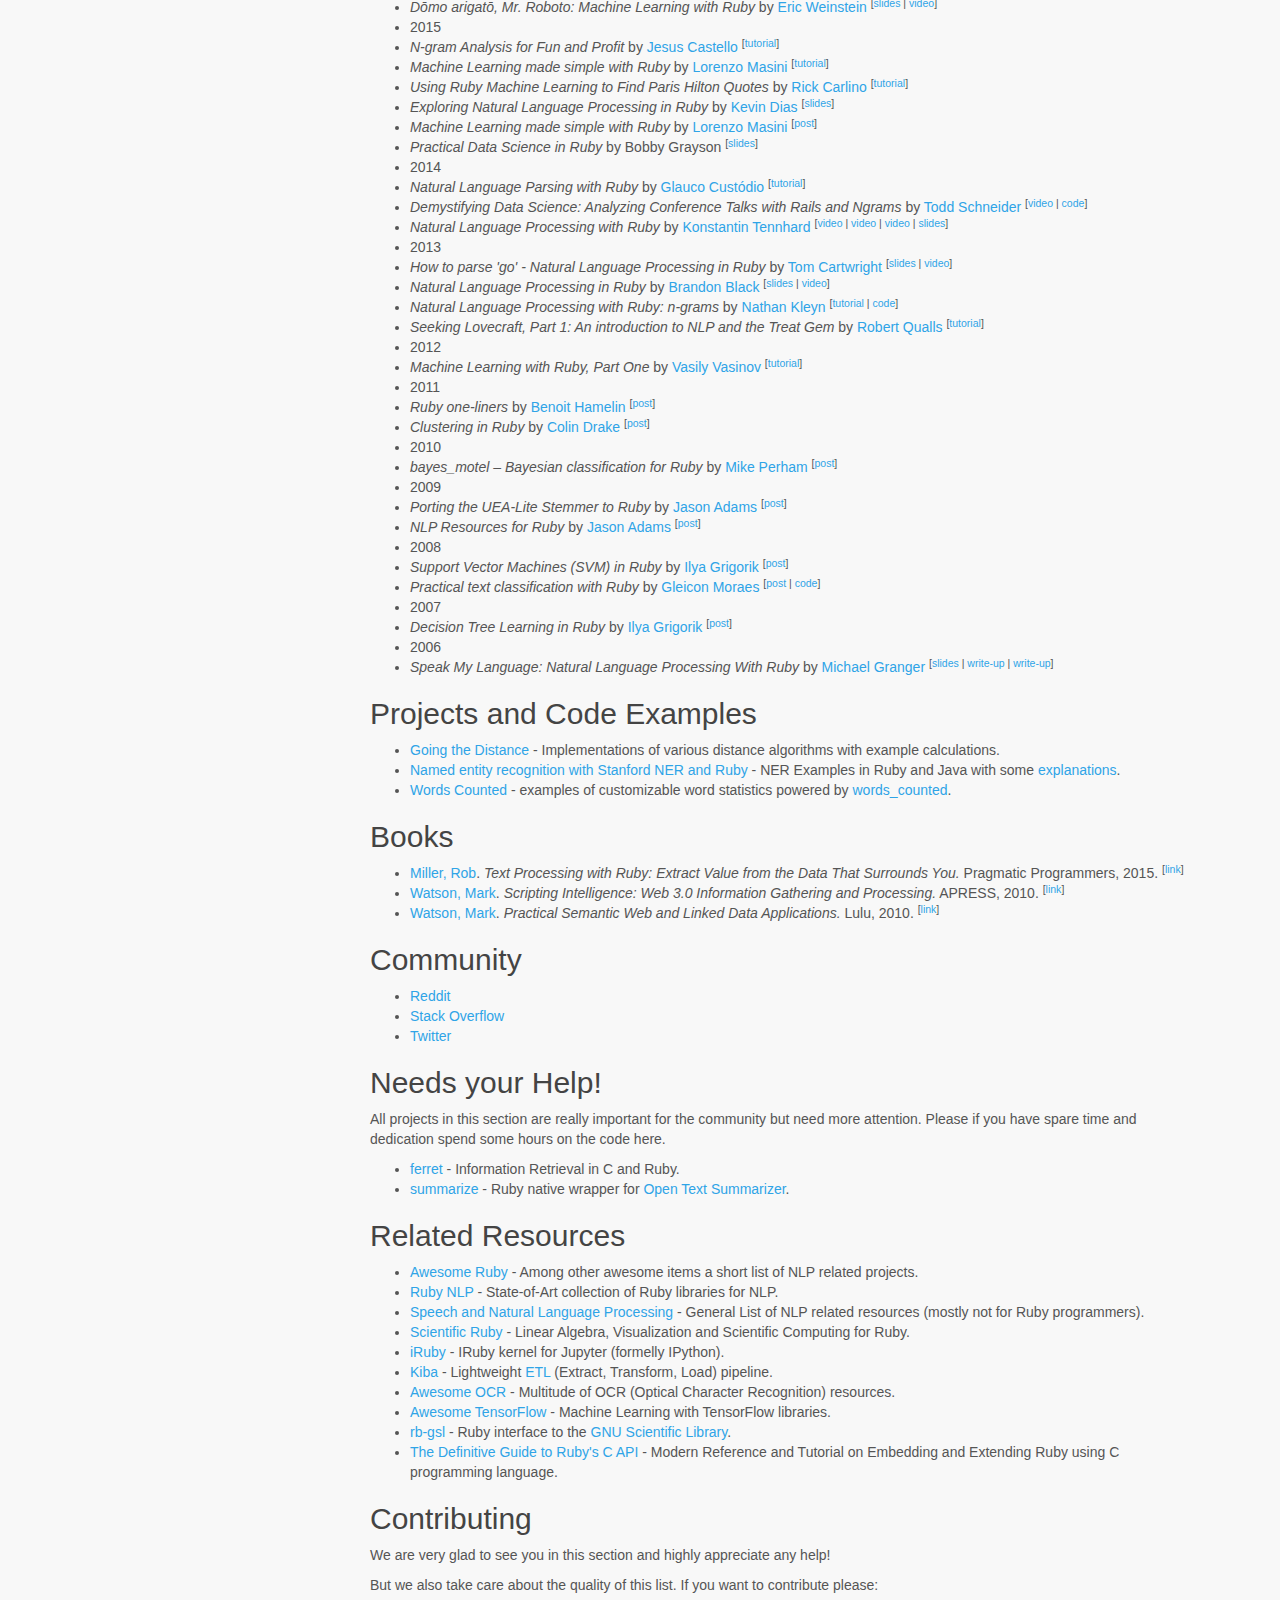
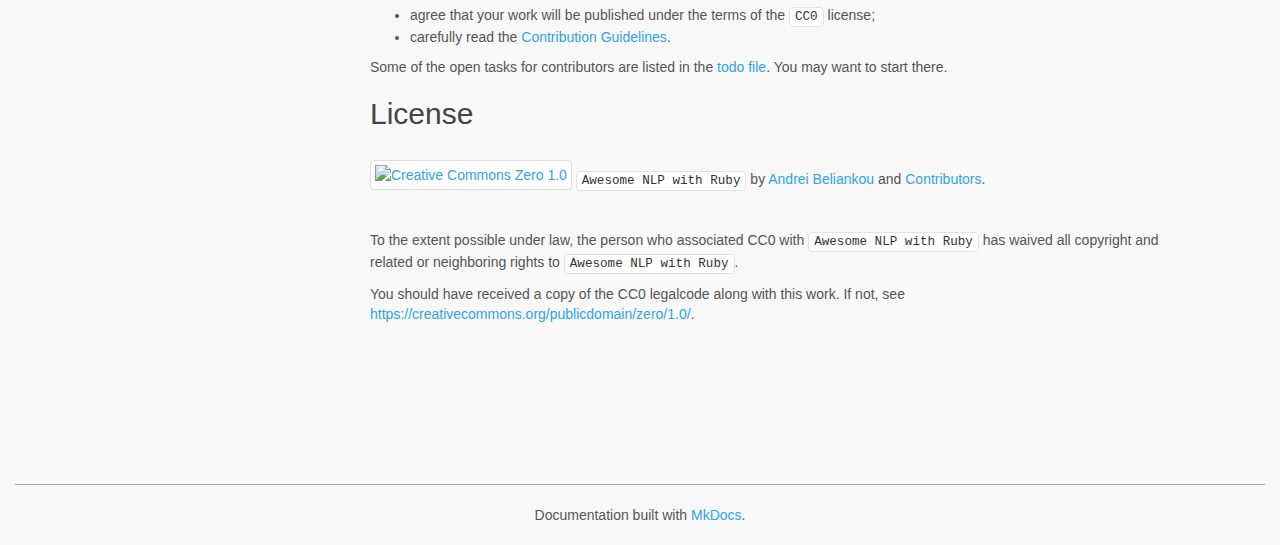
==== commit 7c7602b0: "Release: 2017-04-27-14:24" ====
--- a/index.html
+++ b/index.html
@@ -116,7 +116,9 @@
 </div></div>
                 <div class="col-md-9" role="main">
 
-<p>[<a href="https://github.com/arbox/machine-learning-with-ruby">RubyML</a> | <a href="https://github.com/arbox/data-science-with-ruby">RubyDataScience</a> | <a href="https://github.com/arbox/ruby-interoperability">RubyInterop</a> ]</p>
+<p>[<a href="https://github.com/arbox/machine-learning-with-ruby">RubyML</a> |
+ <a href="https://github.com/arbox/data-science-with-ruby">RubyDataScience</a> |
+ <a href="https://github.com/arbox/ruby-interoperability">RubyInterop</a>]</p>
 <h1 id="awesome-nlp-with-ruby">Awesome NLP with Ruby <a href="https://github.com/sindresorhus/awesome"><img alt="Awesome" src="https://cdn.rawgit.com/sindresorhus/awesome/d7305f38d29fed78fa85652e3a63e154dd8e8829/media/badge.svg" /></a> <a href="https://github.com/arbox/nlp-with-ruby"><img alt="Awesome RubyNLP" src="https://img.shields.io/badge/Awesome-RubyNLP-brightgreen.svg" /></a></h1>
 <p><a href="https://www.ruby-lang.org/en/"><img src="ruby.jpg" align="right" width="100px" height="100px" /></a></p>
 <blockquote>
@@ -362,6 +364,7 @@
 <p><a href="https://en.wikipedia.org/wiki/Machine_learning">Machine Learning</a> Algorithms
 in pure Ruby or written in other programming languages with appropriate bindings
 for Ruby.</p>
+<p>For more up-to-date list please look at the <a href="https://github.com/arbox/machine-learning-with-ruby">Awesome ML with Ruby</a> list.</p>
 <ul>
 <li><a href="https://github.com/febeling/rb-libsvm">rb-libsvm</a> -
   Support Vector Machines with Ruby.</li>
@@ -654,5 +657,5 @@
 
 <!--
 MkDocs version : 0.16.3
-Build Date UTC : 2017-04-27 12:09:12
+Build Date UTC : 2017-04-27 12:24:47
 -->
